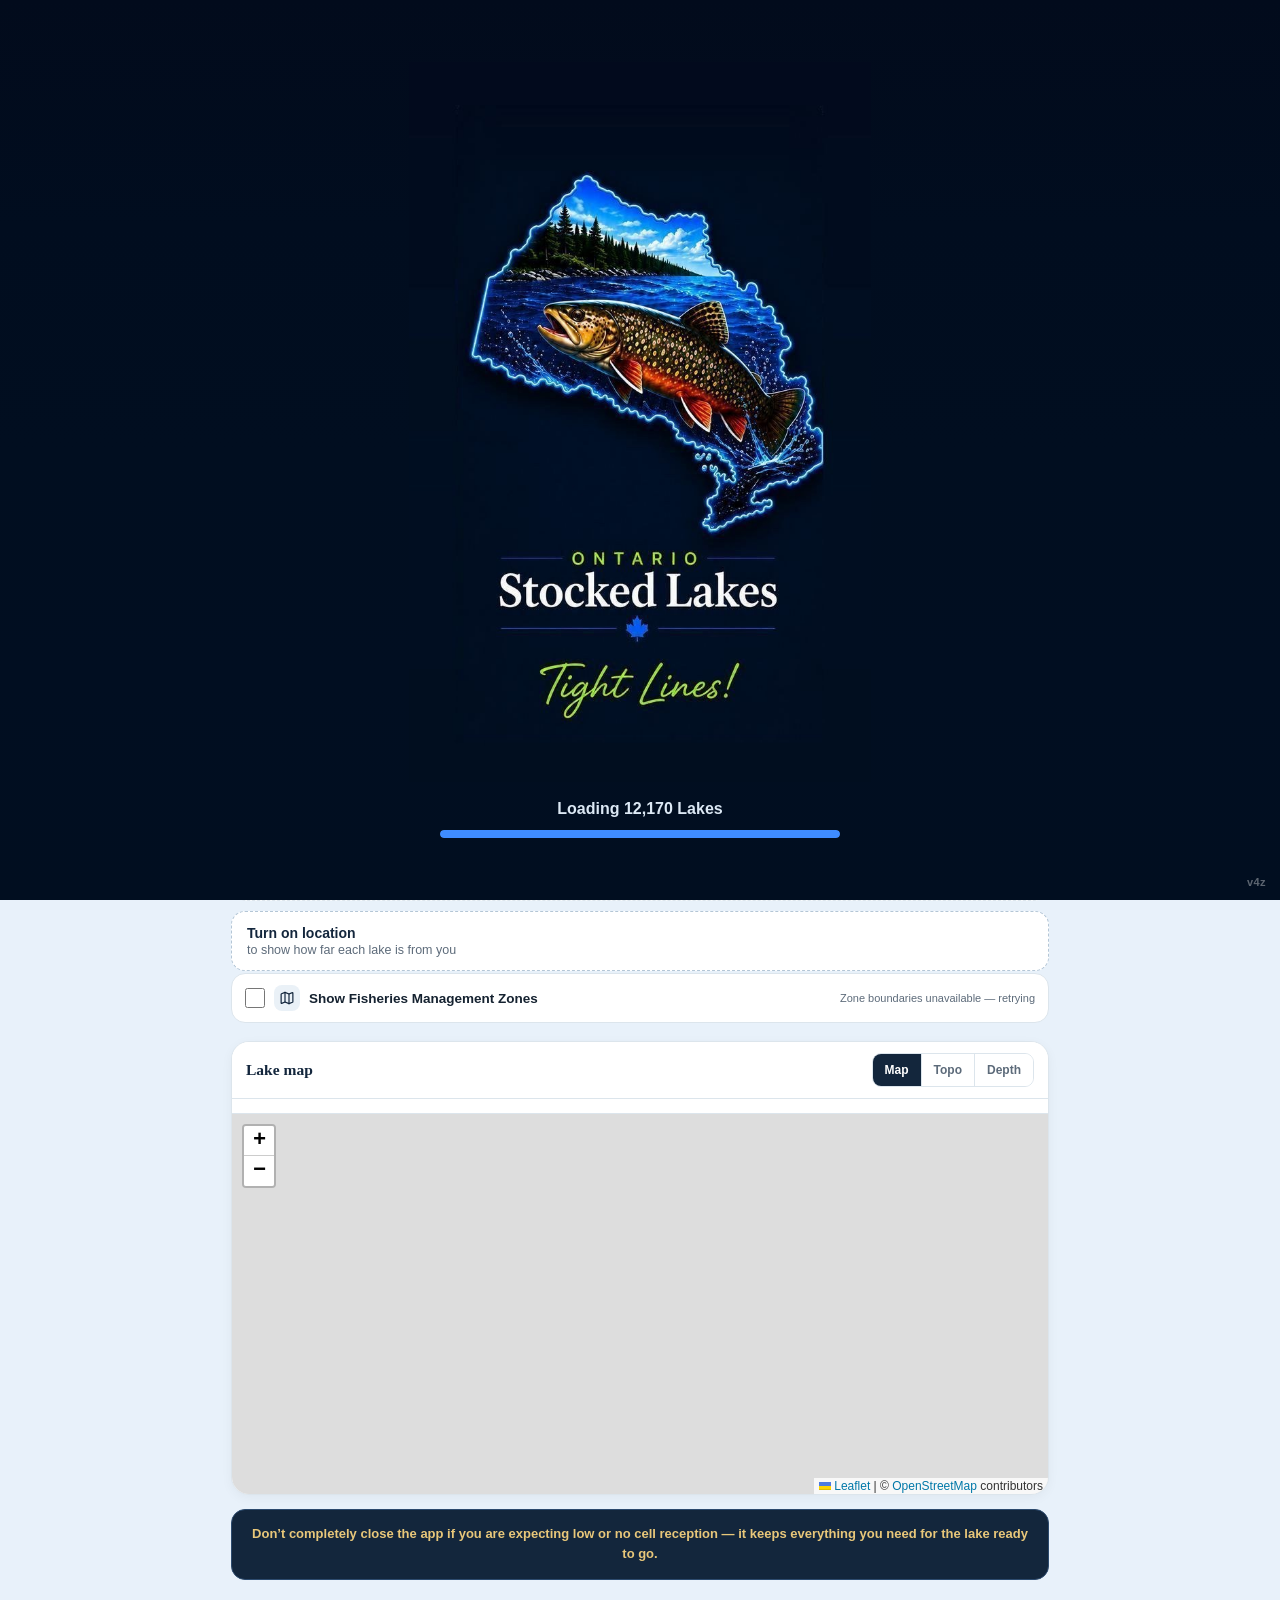
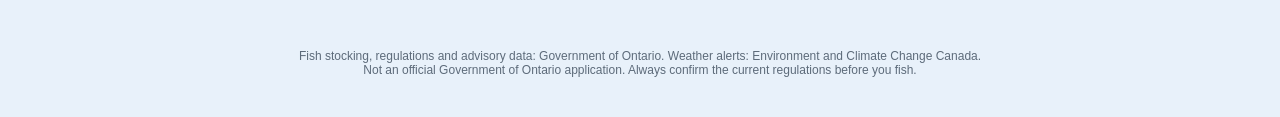
==== index.html @ c6b945b3 "Add files via upload" ====
<!doctype html>
<html lang="en">
<head>
<meta charset="utf-8">
<meta name="viewport" content="width=device-width,initial-scale=1,maximum-scale=1,viewport-fit=cover">
<meta name="theme-color" content="#13263C">
<meta name="description" content="Find Ontario stocked lakes by distance, species and stocking year, then check fishing regulations, access points, weather and consumption advice.">
<meta name="apple-mobile-web-app-capable" content="yes">
<meta name="apple-mobile-web-app-status-bar-style" content="black-translucent">
<meta name="apple-mobile-web-app-title" content="Stocked Lakes">
<link rel="icon" href="icons/icon-192.png" sizes="192x192">
<link rel="apple-touch-icon" href="icons/apple-touch-icon.png">
<title>Ontario Stocked Lakes</title>
<link rel="manifest" href="manifest.webmanifest">
<link rel="stylesheet" href="styles.css">
<link rel="stylesheet" href="vendor/leaflet/leaflet.css" onerror="window.__leafletCssFailed=1">
</head>
<body>
<!-- The splash. Painted before any script runs, sitting over everything, so
     there is nothing to mistap while the lake database loads. Dismissed from
     exactly two places in app.js: the moment the merged index is ready, and
     the load-failure screen. A belt-and-braces timer clears it regardless,
     because no artwork is worth stranding someone behind. -->
<!-- The splash artwork is embedded here as a data URI rather than loaded
     from a file. It was repeatedly failing to reach the phone as a separate
     upload, and a missing image is a broken icon on the first screen anyone
     sees. Inlined it cannot be forgotten, cannot 404, cannot be served stale
     by a cache, and needs no second request — it paints with the document. -->
<div id="splash" role="status" aria-live="polite">
  <img src="[data-uri]" alt="Ontario Stocked Lakes. Loading lakes…" data-i18n-alt="splashWarning" draggable="false">
  <p class="splashMsg" id="splashMsg">Loading Ontario lakes…</p>
  <div class="splashBar" aria-hidden="true"><i></i></div>
  <span class="splashVer" id="splashVer"></span>
</div>
<header>
  <div class="headerTop">
    <div class="hCol">
      <div class="headerBrand">
        <div class="eyebrow">ONTARIO</div>
        <h1>Stocked <span class="wmAccent">Lakes</span></h1>
      </div>
    <div class="headerActions">
      <span class="hAct"><button id="settingsBtn" class="round" type="button" aria-label="Settings" data-i18n-aria="settings">
        <svg viewBox="0 0 24 24" aria-hidden="true"><circle cx="12" cy="12" r="3.1"/><path d="M19.4 14.5a1.6 1.6 0 0 0 .33 1.77l.06.06a1.9 1.9 0 1 1-2.7 2.7l-.06-.06a1.6 1.6 0 0 0-1.77-.33 1.6 1.6 0 0 0-.97 1.47v.17a1.9 1.9 0 1 1-3.8 0v-.09a1.6 1.6 0 0 0-1.05-1.47 1.6 1.6 0 0 0-1.77.33l-.06.06a1.9 1.9 0 1 1-2.7-2.7l.06-.06a1.6 1.6 0 0 0 .33-1.77 1.6 1.6 0 0 0-1.47-.97H3.6a1.9 1.9 0 1 1 0-3.8h.09A1.6 1.6 0 0 0 5.16 8.6a1.6 1.6 0 0 0-.33-1.77l-.06-.06a1.9 1.9 0 1 1 2.7-2.7l.06.06a1.6 1.6 0 0 0 1.77.33h.08A1.6 1.6 0 0 0 10.35 3v-.17a1.9 1.9 0 0 1 3.8 0v.09a1.6 1.6 0 0 0 .97 1.47 1.6 1.6 0 0 0 1.77-.33l.06-.06a1.9 1.9 0 1 1 2.7 2.7l-.06.06a1.6 1.6 0 0 0-.33 1.77v.08a1.6 1.6 0 0 0 1.47.97h.17a1.9 1.9 0 1 1 0 3.8h-.09a1.6 1.6 0 0 0-1.47.97Z"/></svg>
      </button><i class="hCap" data-i18n="capSettings">Settings</i></span>
      <div class="langSwitch" role="group" aria-label="Language / Langue">
        <span class="hAct"><button id="langEN" class="active" type="button">EN</button><i class="hCap">English</i></span>
        <span class="hAct"><button id="langFR" type="button">FR</button><i class="hCap">Français</i></span>
      </div>
      <span class="hAct"><button id="helpBtn" class="round" type="button" aria-label="Help and about" data-i18n-aria="helpAbout">?</button><i class="hCap" data-i18n="capHelp">Help</i></span>
      </div>
    </div>
    <img class="oslMark" src="icons/header-mark.png" alt="" aria-hidden="true" width="126" height="120">
  </div>
  <div class="tabstrip">
    <div class="tabs hscroll" role="tablist" aria-label="Sections" data-i18n-aria="sections">
      <button data-view="explore" type="button" role="tab" ><i class="ti" aria-hidden="true"><svg viewBox="0 0 24 24" aria-hidden="true"><path d="M15.2 12c0 2.8-3 5.1-6.3 5.1-2.4 0-4.7-1.3-5.9-2.8a.6.6 0 0 1 0-.8c1.2-1.5 3.5-2.8 5.9-2.8 3.3 0 6.3 2.4 6.3 5.1Z" transform="translate(0 -2.4)"/><path d="m15.1 10.9 5-3.1v9.4l-5-3.1"/><circle cx="6.7" cy="10.4" r=".95" stroke="none" fill="currentColor"/></svg></i><span data-i18n="explore">Explore</span></button>
                  <button data-view="favorites" type="button" role="tab" ><i class="ti" aria-hidden="true"><svg viewBox="0 0 24 24" aria-hidden="true"><path d="m3.5 6.5 5.5-2.2 6 2.2 5.5-2.2v13.2l-5.5 2.2-6-2.2-5.5 2.2z"/><path d="M9 4.3v13.2M15 6.5v13.2"/></svg></i><span data-i18n="myLakes">My Lakes</span></button>
      <button data-view="trips" type="button" role="tab" ><i class="ti" aria-hidden="true"><svg viewBox="0 0 24 24" aria-hidden="true"><rect x="3" y="7.5" width="18" height="12" rx="2.2"/><path d="M9 7.5V6a2 2 0 0 1 2-2h2a2 2 0 0 1 2 2v1.5M12 11.5v4M10 13.5h4"/></svg></i><span data-i18n="trips">Trips</span></button>
      <button data-view="resources" type="button" role="tab" ><i class="ti" aria-hidden="true"><svg viewBox="0 0 24 24" aria-hidden="true"><path d="M4 5.2h6a2.4 2.4 0 0 1 2.4 2.4v11.6a1.8 1.8 0 0 0-1.8-1.8H4Z"/><path d="M20 5.2h-6a2.4 2.4 0 0 0-2.4 2.4v11.6a1.8 1.8 0 0 1 1.8-1.8H20Z"/></svg></i><span data-i18n="regulations">Regulations</span></button>
    </div>
    <div class="tabfade" aria-hidden="true"></div>
  </div>
</header>
<main>
<section class="hero" data-show="explore">
  <h2 data-i18n="heroTitle">Find your next fishing spot</h2>
  <p id="brandTagline">Find stocked lakes. Know the rules. Plan the trip.</p>
  <div class="searchrow">
    <input id="search" type="search" enterkeyhint="search" autocomplete="off" autocorrect="off" autocapitalize="none" spellcheck="false" placeholder="Lake, town or species" data-i18n-ph="searchPh">
    <button id="searchBtn" data-i18n="search">Search</button>
  </div>
  <div class="searchAlt">
    <button id="useMyLocation" type="button" data-i18n="myLocation">My Location</button>
  </div>
  <p class="searchHint"><i class="fi" aria-hidden="true"><svg viewBox="0 0 24 24"><path d="M15.2 12c0 2.8-3 5.1-6.3 5.1-2.4 0-4.7-1.3-5.9-2.8a.6.6 0 0 1 0-.8c1.2-1.5 3.5-2.8 5.9-2.8 3.3 0 6.3 2.4 6.3 5.1Z" transform="translate(0 -2.4)"/><path d="m15.1 10.9 5-3.1v9.4l-5-3.1"/></svg></i><span data-i18n="searchHint">Four ways to search: by fish species, by lake, by town, or from your location.</span></p>
</section>


<p class="dataAge" data-show="explore"><i class="fi" aria-hidden="true"><svg viewBox="0 0 24 24"><rect x="3.5" y="5" width="17" height="15" rx="2.5"/><path d="M3.5 9.5h17M8 3.5v3M16 3.5v3"/></svg></i><span id="dataAge"></span></p>

<section class="quick" data-show="explore">
  <button id="recentBtn" type="button"><i class="qi"><svg viewBox="0 0 24 24" aria-hidden="true"><path d="M15.2 12c0 2.8-3 5.1-6.3 5.1-2.4 0-4.7-1.3-5.9-2.8a.6.6 0 0 1 0-.8c1.2-1.5 3.5-2.8 5.9-2.8 3.3 0 6.3 2.4 6.3 5.1Z" transform="translate(0 -2.4)"/><path d="m15.1 10.9 5-3.1v9.4l-5-3.1"/><circle cx="6.7" cy="10.4" r=".95" stroke="none" fill="currentColor"/></svg></i><b data-i18n="recentlyStocked">Recently Stocked</b><span data-i18n="recentlyStockedSub">Newest records first</span></button>
  <button id="recentNearBtn" type="button"><i class="qi"><svg viewBox="0 0 24 24" aria-hidden="true"><circle cx="12" cy="12" r="8"/><circle cx="12" cy="12" r="3.4"/><path d="M12 2v3M12 19v3M2 12h3M19 12h3"/></svg></i><b data-i18n="recentNear">Recent Near Me</b><span data-i18n="recentNearSub">Newest stocked lakes close to you</span></button>
  
  
</section>




<section class="viewhead" data-show="favorites" hidden>
  <h2 data-i18n="myLakes">My lakes</h2>
  <p data-i18n="myLakesSub">Lakes you've saved. Tap ☆ on any lake to keep it here.</p>
  <div class="viewrow">
    <input id="favSearch" type="search" autocomplete="off" autocorrect="off" autocapitalize="none"
           spellcheck="false" placeholder="Filter your saved lakes" data-i18n-ph="filterSavedPh">
  </div>
</section>

<section class="viewhead" data-show="trips" hidden>
  <h2 data-i18n="tripsCatches">Trips &amp; catches</h2>
  <p data-i18n="logbookSub">Your logbook, stored on this device.</p>
</section>


<section class="filters" data-show="explore favorites">
  <span class="fpill"><i class="fi" aria-hidden="true"><svg viewBox="0 0 24 24"><path d="M15.2 12c0 2.8-3 5.1-6.3 5.1-2.4 0-4.7-1.3-5.9-2.8a.6.6 0 0 1 0-.8c1.2-1.5 3.5-2.8 5.9-2.8 3.3 0 6.3 2.4 6.3 5.1Z" transform="translate(0 -2.4)"/><path d="m15.1 10.9 5-3.1v9.4l-5-3.1"/></svg></i>
  <select id="species"><option value="" data-i18n="allSpecies">All species</option></select></span>
  <span class="fpill"><i class="fi" aria-hidden="true"><svg viewBox="0 0 24 24"><rect x="3.5" y="5" width="17" height="15" rx="2.5"/><path d="M3.5 9.5h17M8 3.5v3M16 3.5v3"/></svg></i>
  <select id="year"><option value="" data-i18n="allYears">All years</option></select></span>
  <span class="fpill"><i class="fi" aria-hidden="true"><svg viewBox="0 0 24 24"><path d="M12 21s6.5-6.1 6.5-10.3A6.5 6.5 0 0 0 5.5 10.7C5.5 14.9 12 21 12 21Z"/><circle cx="12" cy="10.5" r="2.4"/></svg></i>
  <select id="radius">
    <option value="" selected data-i18n="anyDistance">Any distance</option><option value="25" data-i18n-within="25">Within 25 km</option><option value="50" data-i18n-within="50">Within 50 km</option><option value="100" data-i18n-within="100">Within 100 km</option><option value="200" data-i18n-within="200">Within 200 km</option>
  </select></span>
  <button id="clearFilters" class="clearbtn"><span data-i18n="clear">Clear</span><i class="fi" aria-hidden="true"><svg viewBox="0 0 24 24"><path d="M6 6l12 12M18 6L6 18"/></svg></i></button>
</section>
<section class="filters wideline" data-show="explore favorites">
  <label class="inlinefield sortField"><span data-i18n="sortResults">Sort results</span>
    <select id="sort">
      <option value="closest" selected data-i18n="closest">Closest</option>
      <option value="recent" data-i18n="recent">Most recently stocked</option>
      <option value="quantity" data-i18n="quantity">Most fish stocked</option>
    </select>
  </label>
  <p class="filterHint" id="filterHint" hidden data-i18n="filtersChanged">Filters changed — tap Search to apply.</p>
</section>


<div class="sectiontitle" data-show="explore favorites trips"><h3 id="listTitle">Explore Ontario lakes</h3><span id="count" data-i18n="loading">Loading…</span></div>
<section id="results" class="results" data-show="explore favorites trips"></section>

<section class="mapcontrols" data-show="explore">
  <div class="accessbar">
    <label><input type="checkbox" id="showFMZ"> <i class="ti"><svg viewBox="0 0 24 24" aria-hidden="true"><path d="M9 3.5 3.8 5.6a1 1 0 0 0-.6.9v13a.6.6 0 0 0 .85.55L9 18l6 2.5 5.2-2.1a1 1 0 0 0 .6-.9v-13a.6.6 0 0 0-.85-.55L15 6 9 3.5Z"/><path d="M9 3.5V18M15 6v14.5"/></svg></i><b data-i18n="showFMZ">Show Fisheries Management Zones</b></label>
    <span id="fmzStatus">Ontario FMZ 1–20</span>
  </div>

  </section>

<section class="mapcard" data-show="explore favorites">
  <div class="maphead">
    <b data-i18n="lakeMap">Lake map</b>
    <div class="baseSwitch" role="group" aria-label="Basemap">
      <button type="button" data-base="map" class="on" data-i18n="baseMap">Map</button>
      <button type="button" data-base="topo" data-i18n="baseTopo">Topo</button>
      <button type="button" data-base="depth" data-i18n="baseDepth">Depth</button>
    </div>
  </div>
  <div class="mapsub"><span id="mapCount" data-i18n="tapMarker">Tap a marker for details</span></div>
  <div id="mapNotice" class="mapNotice hidden"></div>
  <div id="map"></div>
</section>

<!-- The same warning the splash carries, repeated at the foot of Explore.
     The splash shows for five seconds at launch and is easy to miss or to
     forget by the time it matters; this sits where someone is standing when
     the advice becomes relevant — planning a trip, looking at the map. -->
<p class="offlineNote" data-show="explore" data-i18n="offlineNote">Don't completely close the app if you are expecting low or no cell reception — it keeps everything you need for the lake ready to go.</p>

<section id="resourcesPanel" class="resourcesPanel" data-show="resources" hidden>
  <h3 data-i18n="officialSources">Official Ontario sources</h3>
  <div id="regsStaleBanner"></div>
  <p class="panelNote" data-i18n="regsSummaryNote">Regulations in this app are a summary. These are the authoritative sources — open them before you fish.</p>
  <a class="resourceLink" href="https://www.ontario.ca/document/ontario-fishing-regulations-summary" target="_blank" rel="noopener">
    <b data-i18n="regsSummaryTitle">Fishing Regulations Summary</b><span data-i18n="regsSummarySub">Seasons, limits and slot sizes by zone</span></a>
  <a class="resourceLink" href="https://www.ontario.ca/fishonline" target="_blank" rel="noopener">
    <b>Fish ON-Line</b><span data-i18n="fishOnlineSub2">Government lake information and maps</span></a>
  <a class="resourceLink" href="https://www.ontario.ca/page/fishing-licence" target="_blank" rel="noopener">
    <b data-i18n="licences">Fishing licences</b><span data-i18n="licencesSub">Buy or renew an Outdoors Card and licence</span></a>
  <a class="resourceLink" href="https://www.ontario.ca/page/fish-consumption-report" target="_blank" rel="noopener">
    <b data-i18n="eatingGuide">Guide to Eating Ontario Fish</b><span data-i18n="eatingGuideSub">Consumption advisories by waterbody</span></a>
  <a class="resourceLink" href="https://weather.gc.ca/" target="_blank" rel="noopener">
    <b data-i18n="ecWeather">Environment Canada weather</b><span data-i18n="ecWeatherSub">Forecasts and marine warnings</span></a>
</section>
</main>

<div id="sheet" class="sheet hidden"><div class="sheetbox">
  <button id="closeSheet" class="close">×</button><div id="detail"></div>
</div></div>
<div id="tripSheet" class="sheet hidden"><div class="sheetbox">
  <button id="closeTrip" class="close">×</button><div id="tripDetail"></div>
</div></div>

<footer>
  <span data-i18n="footerSources">Fish stocking, regulations and advisory data: Government of Ontario. Weather alerts: Environment and Climate Change Canada.</span><br>
  <span data-i18n="footerDisclaimer">Not an official Government of Ontario application. Always confirm the current regulations before you fish.</span>
</footer>

<div id="onboarding" class="onboarding hidden" role="dialog" aria-modal="true">
  <div class="onboardCard">
    <button id="closeOnboarding" class="modalClose" type="button">×</button>
    <img class="onboardIcon" src="icons/icon-192.png" alt="" width="60" height="60">
    <h2 id="onboardTitle" data-i18n="onboardTitle">Find your next Ontario fishing lake</h2>
    <p id="onboardText">Search by distance, species and stocking history, then check regulations, access, weather and eating advice before you go.</p>
    <div class="dashboard onboardStats" id="dashboard" aria-label="Dataset summary" aria-live="polite">
      <div><strong id="statLakes">—</strong><span data-i18n="statLakesLbl">Stocked lakes</span></div>
      <div><strong id="statRecords">—</strong><span data-i18n="statRecordsLbl">Stocking records</span></div>
      <div><strong id="statSpecies">—</strong><span data-i18n="statSpeciesLbl">Species</span></div>
      <div><strong id="statLatest">—</strong><span data-i18n="statLatestLbl">Latest year</span></div>
    </div>
    <div class="onboardSteps">
      <div><b>1</b><span id="onboardStep1" data-i18n="onboard1">Choose a distance and species</span></div>
      <div><b>2</b><span id="onboardStep2" data-i18n="onboard2">Compare stocked lakes</span></div>
      <div><b>3</b><span id="onboardStep3" data-i18n="onboard3">Open a lake and verify the current rules</span></div>
    </div>
    <button id="startExploring" class="primaryModalAction" type="button" data-i18n="startExploring">Start Exploring</button>
  </div>
</div>
<div id="settingsSheet" class="sheet hidden"><div class="sheetbox">
  <button id="closeSettings" class="close">×</button>
  <div id="settingsContent"></div>
</div></div>
<div id="helpSheet" class="sheet hidden"><div class="sheetbox helpSheetBox">
  <button id="closeHelp" class="close">×</button>
  <div id="helpContent"></div>
</div></div>

<!-- Leaflet: bundled copy first. If vendor/ hasn't been populated
     (scripts/fetch-vendor.sh), fall back to the CDN so the app still runs.
     For an App Store build the vendored copy MUST be present - a remote
     script breaks offline use and App Review guideline 2.5.2. -->
<script src="vendor/leaflet/leaflet.js"></script>
<script>
if(!window.L){
  document.write('<link rel="stylesheet" href="https://unpkg.com/leaflet@1.9.4/dist/leaflet.css">');
  document.write('<scr'+'ipt src="https://unpkg.com/leaflet@1.9.4/dist/leaflet.js"><\/scr'+'ipt>');
}
</script>
<script>
if(window.__leafletCssFailed && window.L){
  var lc=document.createElement("link");lc.rel="stylesheet";
  lc.href="https://unpkg.com/leaflet@1.9.4/dist/leaflet.css";document.head.appendChild(lc);
}
</script>
<script src="app.js"></script>
</body></html>
---- styles.css ----
/* Colour pass (v3y). --green stays the deep navy it always was — headers,
   text-on-light, the identity colour — because renaming it would touch every
   rule below. --accent is new: the vivid "sport" green for anything that
   invites a tap (Search, My Location, active tab, active language, the
   trip-start button). --gold narrows to a deliberate second accent used only
   where it always meant "official/dated" — the stocking-date line and the
   focus ring — rather than being the app's one CTA colour.
   Navy-on-accent repeats the navy-on-gold pattern already used everywhere
   else, so buttons keep one visual grammar regardless of which accent. */
:root{--green:#13263C;--green2:#1D3A57;--water:#2E6E9E;--cream:#F3EFE4;--ink:#152230;--muted:#5D6B7A;--card:#fff;--line:#DCE5EC;--gold:#C4941F;
 /* v4d: lime, sampled from Richard's reference (#8AD720 on the wordmark,
    #7BC71F on the active tab). Navy text on this lime measures 8.6:1, so the
    buttons keep the navy-on-accent grammar. --accent-dark exists because lime
    on WHITE is only 1.8:1 — unusable — so anything sitting on a white card
    (filter icons, the sort label) uses the darker one at 4.2:1. */
 --accent:#8AD720;--accent-dark:#4F8A0F;--accent-deep:#20421A;
 --accent-soft:#B6EA6A;
 --display:'Iowan Old Style','Palatino Linotype',Palatino,Georgia,serif}
*{box-sizing:border-box} body{margin:0;font-family:-apple-system,BlinkMacSystemFont,"Segoe UI",sans-serif;background:#E8F1FA;color:var(--ink)}
header{background:var(--green);color:white;padding:calc(14px + env(safe-area-inset-top)) 18px 15px;display:flex;align-items:center;justify-content:space-between;position:sticky;top:0;z-index:1000}
header h1{margin:0;font-size:24px}.eyebrow{font-size:11px;letter-spacing:2px;color:#A8C2DA;font-weight:700}.round{border:1px solid #4A6B94;background:#ffffff12;color:white;width:42px;height:42px;border-radius:50%;font-size:24px}
main{max-width:850px;margin:auto;padding:16px}/* The hero is a raised card now, with the app's own trout artwork sunk into
   the corner at low opacity. Reusing icons/header-mark.png rather than adding
   a photo keeps this to zero new bytes and keeps the app offline-first: a
   bundled mark cannot fail to load at a lake. */
/* The card plate sits on the right, where the mockup shows trees behind the
   controls. Scrim measured the same way: ~75% on the left where the heading
   and hint sit (13:1), easing to 30% past the controls so the photo is
   actually visible. The green gradient stays as the base layer, so this is
   photo-on-top-of-colour rather than photo-instead-of-colour — if the image
   fails to decode the card is still the v3y card, not a white box. */
/* Base geometry only. The background lives in the later .hero rule further
   down this file — putting it here as well is what broke v3z. */
.hero{position:relative;overflow:hidden;
 color:white;padding:24px 22px 22px;border-radius:24px;box-shadow:0 14px 34px #0B182B33;margin-bottom:4px}
/* v3z: the trout watermark is gone from the hero. It existed because there
   was no photo to put here; now there is one, and two overlapping textures
   behind the same text was one too many. The trout still leads the header. */
.hero>*{position:relative;z-index:1}
.hero h2{font-size:1.6rem;line-height:1.15;margin-bottom:6px}
.hero h2{font-size:25px;margin:0 0 7px}.hero p{margin:0 0 17px;color:#C6D8E8}.searchrow{display:flex;gap:10px;margin-top:14px}
.searchrow input{border-radius:14px;padding:15px 16px;font-size:15px;border:0}
.searchrow button{border-radius:14px;padding:0 22px;font-weight:800;font-size:15px}
.searchAlt{margin-top:10px}
.searchAlt button{border-radius:14px;padding:13px 20px;font-weight:800}.searchrow input{flex:1;border:0;padding:14px;border-radius:12px;font-size:16px;min-width:0}.searchrow button,#searchBtn{border:0;background:var(--accent);color:var(--green);padding:0 17px;border-radius:12px;font-weight:800}
.quick{display:grid;grid-template-columns:1fr 1fr;gap:10px;margin:14px 0}.quick{display:grid;grid-template-columns:1fr 1fr;gap:12px;margin:14px 0}
.quick button{background:#EFF8F1;border:1px solid #CFE6D6;border-radius:20px;text-align:left;
 padding:17px 16px;box-shadow:0 4px 14px #13263C10}
.quick button:nth-of-type(2){background:#EAF3FC;border-color:#CBDFF2}
/* The icon sits in a filled rounded tile, as in the mockup, rather than
   floating loose against the card. */
.quick button .qi{display:flex;align-items:center;justify-content:center;width:42px;height:42px;
 border-radius:13px;background:var(--accent);color:var(--green);margin-bottom:11px}
/* Recent Near Me keeps its own tile colour — location is a different kind of
   action from stocking recency, and one green tile plus one blue tile reads
   faster than two identical squares with different icons inside them. */
/* v4e: the lime tile next to a dark navy one made Recent Near Me look
   disabled. Both are now bright and equally weighted; only the hue differs,
   which is what distinguishes them without ranking them. */
.quick button:nth-of-type(2) .qi{background:#2E9BD6;color:#06233A}
.quick button .qi svg{width:22px;height:22px}
/* One point down from the first cut (16px->15px), and in px like every other
   size in this file — 1rem was the odd one out. Freed from the dead narrow-
   column layout above, 15px now has the card's full width to sit in. */
.quick button b{display:block;font-size:15px;line-height:1.2;margin-bottom:3px}.quick b,.quick span{display:block}.quick span{font-size:12px;color:var(--muted);margin-top:4px}
.filters{display:flex;gap:10px;margin-bottom:12px}/* Pills: the icon is a sibling of the <select>, absolutely placed, because a
   <select> cannot contain markup. Left padding on the select makes room. */
.fpill{position:relative;flex:1;display:flex}
.fpill .fi{position:absolute;left:12px;top:50%;transform:translateY(-50%);pointer-events:none;color:var(--accent-dark);opacity:.9}
.fpill .fi svg{width:17px;height:17px;fill:none;stroke:currentColor;stroke-width:1.7;stroke-linecap:round;stroke-linejoin:round}
.filters select{flex:1;width:100%;background:white;border:1px solid var(--line);
 border-radius:16px;padding:14px 12px 14px 37px;font-size:14px;font-weight:600;
 box-shadow:0 2px 8px #13263C0D}
.mapcard{background:white;padding:5px;border-radius:18px;box-shadow:0 3px 12px #0000000b}.mapcard #map{height:310px;border-radius:14px}
.sectiontitle{display:flex;justify-content:space-between;align-items:center;margin:20px 2px 8px}.sectiontitle h3{margin:0}.sectiontitle span{font-size:13px;color:var(--muted)}
.results{display:grid;gap:10px}.record{background:white;border:1px solid var(--line);border-radius:16px;padding:15px;cursor:pointer}.topline{display:flex;justify-content:space-between;gap:10px}.record h4{font-size:18px;margin:0 0 3px}.pill{white-space:nowrap;background:#E7EFF7;color:var(--green);font-weight:800;font-size:12px;border-radius:20px;padding:6px 9px;height:max-content}.species{font-weight:700;color:var(--green2)}.meta{display:flex;flex-wrap:wrap;gap:7px 14px;margin-top:10px;font-size:13px;color:var(--muted)}
footer{text-align:center;padding:25px 15px 40px;color:var(--muted);font-size:12px}
.sheet{position:fixed;inset:0;background:#0008;z-index:3000;display:flex;align-items:flex-end}.sheet.hidden{display:none}.sheetbox{background:white;width:100%;max-width:850px;margin:auto;border-radius:24px 24px 0 0;padding:24px;max-height:78vh;overflow:auto;position:relative}.close{position:absolute;right:16px;top:12px;border:0;background:#ECF1F6;width:36px;height:36px;border-radius:50%;font-size:24px}.detailgrid{display:grid;grid-template-columns:1fr 1fr;gap:10px;margin:18px 0}.detailgrid div{background:#F2F6FA;padding:12px;border-radius:12px}.detailgrid small{display:block;color:var(--muted);margin-bottom:3px}.directions{display:block;text-align:center;text-decoration:none;background:var(--green);color:white;padding:14px;border-radius:12px;font-weight:800}
/* v4m: a sheet is modal — the list behind it must not move (Trevor could
   scroll the lake list under an open lake page). Two layers:
   overscroll-behavior stops the sheet's own scroll from chaining to the page
   when it hits either end, and body.sheetOpen freezes the page outright
   (position:fixed is the only lock iOS Safari actually honours; app.js sets
   top to the saved scroll offset and restores it on close). */
.sheetbox{overscroll-behavior:contain}
.sheet{overscroll-behavior:contain}
body.sheetOpen{position:fixed;left:0;right:0;width:100%;overflow:hidden}
.error{padding:20px;background:#fff3f0;border-radius:14px;color:#7b3027}
@media(max-width:480px){.quick{grid-template-columns:1fr 1fr}.mapcard #map{height:280px}.hero{padding:18px}.detailgrid{grid-template-columns:1fr 1fr}}

.history{border:1px solid var(--line);border-radius:14px;overflow:hidden;margin:10px 0 18px}
.historyrow{display:flex;justify-content:space-between;gap:15px;padding:12px 13px;border-bottom:1px solid var(--line);background:#fff}
.historyrow:last-child{border-bottom:0}.historyrow span{display:block;font-size:12px;color:var(--muted);margin-top:3px}.historyright{text-align:right}

body{padding-bottom:76px}.filters{display:grid;grid-template-columns:1fr 1fr;gap:8px}/* v4h: Clear is an ACTION, not a fourth filter.
   It used to be an identical white card sitting in a 2x2 grid with three
   dropdowns — same fill, same border, same shadow — so the only thing saying
   "this wipes your filters" was the word itself. It is now transparent and
   outlined: same footprint, so the grid stays tidy and its position stays
   predictable, but it plainly is not one of the selects.
   Two states: disarmed when nothing is set (it genuinely has nothing to do,
   and a control that does nothing when tapped teaches people to ignore it),
   armed the moment any filter is on. */
/* v4i: two solid states, no dashed outline.
   The dashed version read as an empty slot or a drop target rather than a
   button at rest — in interface convention a dashed box means "nothing here
   yet", which is the opposite of what this is.
   Disarmed: a quiet grey chip. Still plainly not one of the white dropdowns,
   still plainly inactive, but it looks like a resting button rather than a
   gap in the grid.
   Armed: the palette's water blue with white text at 5.5:1. Blue on purpose —
   lime already means "go" on Search and My Location, and this undoes rather
   than starts. Different job, different colour. */
.clearbtn{display:flex;align-items:center;justify-content:center;gap:7px;
 background:#EDF1F5;border:1px solid #DCE5EC;border-radius:16px;
 font-weight:700;color:#647383;padding:14px 16px;box-shadow:none;
 transition:color .15s ease,border-color .15s ease,background .15s ease}
.clearbtn[disabled]{cursor:default}
.clearbtn.armed{background:var(--water);border-color:var(--water);color:#fff;
 font-weight:800;box-shadow:0 2px 8px #2E6E9E33}
.clearbtn.armed:active{background:#28618C;border-color:#28618C}
.clearbtn .fi svg{width:15px;height:15px;fill:none;stroke:currentColor;stroke-width:2.1;stroke-linecap:round}
.cardactions{display:flex;align-items:center;gap:7px}.star,.bigstar{border:0;background:transparent;color:#8494A5;font-size:29px;line-height:1;cursor:pointer}.star.saved,.bigstar.saved{color:#C4941F}.bigstar{font-size:38px}
.detailhead{display:flex;justify-content:space-between;gap:15px;align-items:flex-start}.detailhead h2{margin-bottom:5px}.empty{text-align:center;color:var(--muted);padding:28px}
.bottomnav{position:fixed;bottom:0;left:0;right:0;height:calc(64px + env(safe-area-inset-bottom));padding-bottom:env(safe-area-inset-bottom);background:#fff;border-top:1px solid var(--line);display:flex;z-index:2000;box-shadow:0 -4px 18px #0000000d}
.bottomnav button{flex:1;border:0;background:white;color:var(--muted);font-size:11px;font-weight:700}.bottomnav button span{display:block;font-size:21px;margin-bottom:3px}.bottomnav button.active{color:var(--green)}
@media(min-width:700px){.filters{grid-template-columns:1fr 1fr 1fr auto}.bottomnav{left:50%;transform:translateX(-50%);max-width:850px;border-left:1px solid var(--line);border-right:1px solid var(--line)}}

.quick{grid-template-columns:1fr 1fr}
.infoCard{margin:16px 0;background:#F2F6FA;border:1px solid var(--line);border-radius:15px;padding:15px}
.infoCard h3{margin:0 0 7px}.infoCard p{font-size:13px;line-height:1.45;color:var(--muted);margin:0 0 12px}
.actionstack{display:grid;gap:8px}.secondaryAction{display:block;text-align:center;text-decoration:none;background:#fff;color:var(--green);border:1px solid #B4C6D6;padding:12px;border-radius:11px;font-weight:800;font-size:14px}

.accessbar{background:#fff;border:1px solid var(--line);border-radius:14px;padding:11px 13px;margin:0 0 12px;display:flex;justify-content:space-between;align-items:center;gap:12px;font-size:13px}
.accessbar label{cursor:pointer}.accessbar span{color:var(--muted);font-size:11px;text-align:right}
.accessrow{display:flex;justify-content:space-between;gap:10px;padding:10px 0;border-bottom:1px solid var(--line);align-items:center}
.accessrow:last-child{border-bottom:0}.accessrow span{display:block;color:var(--muted);font-size:11px;margin-top:3px}.accessrow a{text-decoration:none;background:var(--green);color:#fff;padding:8px 9px;border-radius:9px;font-size:11px;font-weight:800}
@media(max-width:520px){.accessbar{align-items:flex-start;flex-direction:column}.accessbar span{text-align:left}}

.mapcontrols{display:grid;gap:8px;margin-bottom:12px}.mapcontrols .accessbar{margin:0}
.zoneAction{display:block;text-align:center;text-decoration:none;background:#e7f1ee;color:var(--green);border:1px solid #aac7bf;padding:13px;border-radius:12px;font-weight:900;margin:12px 0 16px}

.dashboard{display:grid;grid-template-columns:repeat(4,1fr);gap:8px;margin:14px 0}
.dashboard div{background:#fff;border:1px solid var(--line);border-radius:14px;padding:13px 8px;text-align:center}
.dashboard strong{display:block;color:var(--green);font-size:21px;letter-spacing:-.4px}
.dashboard span{display:block;color:var(--muted);font-size:10px;margin-top:4px;line-height:1.15}
@media(max-width:520px){.dashboard{grid-template-columns:1fr 1fr}.dashboard strong{font-size:23px}}

.dashboard{grid-template-columns:repeat(5,1fr)}
.historynote{background:#F2F6FA;border:1px solid var(--line);border-radius:12px;padding:12px;color:var(--muted);font-size:12px;margin:8px 0 16px}
.history.historical{max-height:420px;overflow:auto}
@media(max-width:650px){.dashboard{grid-template-columns:1fr 1fr}.dashboard div:last-child{grid-column:1/-1}}

.specieschips{display:flex;flex-wrap:wrap;gap:7px;margin:8px 0}
.specieschips span{background:#e6f1ed;color:var(--green);border:1px solid #c2d8d1;border-radius:999px;padding:6px 9px;font-size:12px;font-weight:800}
/* Netting-survey chips carry the count that makes them distinguishable from
   the presence list: a species name alone reads as the same list twice. */
.netchips span{display:inline-flex;align-items:baseline;gap:6px}
.netchips em{font-style:normal;font-weight:600;font-size:11px;opacity:.72;white-space:nowrap}
.microcopy{font-size:11px!important;margin-top:9px!important}
.inlineBtn{border:0;background:var(--green);color:white;padding:10px 12px;border-radius:10px;font-weight:800;cursor:pointer}

.bottomnav button{min-width:0}.tripStart{width:100%;border:0;background:var(--accent);color:var(--green);padding:14px;border-radius:12px;font-weight:900;font-size:15px;margin:0 0 16px}
.tripmeta{color:var(--muted);font-size:12px;margin:-8px 0 14px}.lakeSnapshot{display:grid;gap:5px;background:#eef5f2;border:1px solid var(--line);border-radius:14px;padding:13px;margin:12px 0}.lakeSnapshot span{font-size:12px;color:var(--muted)}
.catchform{display:grid;gap:8px;background:#F2F6FA;border:1px solid var(--line);border-radius:14px;padding:12px}.catchform input,.catchform select,.catchform textarea,.tripnotes{width:100%;border:1px solid var(--line);border-radius:10px;padding:11px;font:inherit;background:#fff}.formrow{display:grid;grid-template-columns:1fr 1fr;gap:8px}.catchform textarea,.tripnotes{min-height:70px;resize:vertical}.catchform button{border:0;background:var(--green);color:white;padding:12px;border-radius:10px;font-weight:900}.checkline{font-size:12px;color:var(--muted)}
.catchrow{display:flex;justify-content:space-between;padding:10px 2px;border-bottom:1px solid var(--line)}.catchrow span{display:block;font-size:11px;color:var(--muted);margin-top:2px}.catchrow button{border:0;background:#eee;border-radius:50%;width:28px;height:28px}.tripnotes{margin:12px 0 8px}.endTrip{width:100%;border:1px solid #a94442;background:white;color:#8a2927;padding:12px;border-radius:10px;font-weight:900;margin-top:8px}
@media(max-width:420px){.bottomnav button{font-size:10px}.bottomnav button span{font-size:19px}}

.advisorybox{display:grid;gap:9px;background:#fff;border:1px solid var(--line);border-radius:12px;padding:12px;margin:10px 0}
.advisorybox>span{font-size:11px;color:var(--muted)}.advisorybox label{font-size:11px;font-weight:800;color:var(--muted)}
.advisorybox select,.advisorybox input{display:block;width:100%;margin-top:4px;border:1px solid var(--line);border-radius:9px;padding:10px;background:#fff;font:inherit}

/* v4n — Trevor: picking a fish in the eating guide and tapping the size box
   zoomed the whole app in, permanently. iOS auto-zooms any focused control
   whose text is under 16px, and a standalone web app never zooms back out.
   Two layers: maximum-scale=1 in the viewport meta stops the auto-zoom
   itself (pinch still works in Safari; Apple ignores the cap for user
   gestures), and a 16px floor on every control that takes typing removes
   the trigger on any iOS version that ignores the meta. Selects that only
   open pickers keep their designed sizes. */
.advisorybox input,.advisorybox select,
.catchform input,.catchform select,.catchform textarea,.tripnotes,
.findgrid input,.findgrid select,.addItemRow input,.fieldLabel input{font-size:16px}
.advisorybox button{border:0;background:var(--green);color:#fff;padding:11px;border-radius:10px;font-weight:900}
.mealgrid{display:grid;grid-template-columns:1fr 1fr;gap:8px;margin-top:5px}.mealgrid div{background:#eef5f2;border-radius:11px;padding:11px;text-align:center}.mealgrid small,.mealgrid span{display:block;color:var(--muted);font-size:10px}.mealgrid b{display:block;font-size:25px;color:var(--green);margin:3px 0}

.findpanel{display:none;background:#fff;border:2px solid var(--green);border-radius:18px;padding:16px;margin:14px 0;box-shadow:0 8px 25px #13263C16}.findpanel.open{display:block}
.findhead{display:flex;justify-content:space-between;align-items:flex-start;margin-bottom:12px}.findhead h3{margin:0;color:var(--green);font-size:20px}.findhead p{margin:3px 0 0;color:var(--muted);font-size:12px}.findhead button{border:0;background:#ECF1F6;border-radius:50%;width:32px;height:32px;font-size:20px}
.findgrid{display:grid;grid-template-columns:1fr 1fr;gap:9px}.findgrid label{font-size:11px;font-weight:800;color:var(--muted)}.findgrid select,.findgrid input{display:block;width:100%;margin-top:4px;border:1px solid var(--line);border-radius:10px;padding:11px;background:#fff;font:inherit}
.runfind{width:100%;border:0;background:var(--green);color:#fff;padding:13px;border-radius:11px;font-weight:900;margin-top:11px;font-size:15px}
.distancebadge{background:var(--green);color:#fff;border-radius:999px;padding:7px 10px;font-weight:900;font-size:12px;white-space:nowrap}
.findstats{display:grid;grid-template-columns:repeat(3,1fr);gap:7px;margin-top:11px}.findstats div{background:#F2F6FA;border-radius:10px;padding:9px;text-align:center}.findstats small{display:block;color:var(--muted);font-size:9px}.findstats b{display:block;color:var(--green);font-size:16px;margin-top:2px}
@media(max-width:520px){.findgrid{grid-template-columns:1fr}.findstats b{font-size:15px}}

.regCard{background:#f7faf8;border:1px solid #b8cdc6;border-radius:15px;padding:14px;margin:10px 0 17px}
.regCard.warning{border-color:#d9c79d}.regTitle{display:flex;justify-content:space-between;gap:8px;align-items:center}.regTitle span{font-size:11px;color:var(--muted)}
.regGrid{display:grid;grid-template-columns:1fr 1fr;gap:7px;margin:11px 0}.regGrid div{background:#fff;border:1px solid var(--line);border-radius:10px;padding:9px}.regGrid small{display:block;color:var(--muted);font-size:9px}.regGrid b{display:block;font-size:12px;margin-top:3px;color:var(--green)}
.regWarning{font-size:11px;color:var(--muted);line-height:1.4}.regCard>a{display:block;text-align:center;text-decoration:none;background:var(--green);color:#fff;padding:11px;border-radius:10px;font-weight:900;font-size:12px}
.limitStrip{display:flex;justify-content:space-between;gap:10px;background:#edf5f2;border-radius:9px;padding:8px 10px;margin-top:8px;font-size:11px}.limitStrip span{color:var(--muted)}.limitStrip b{color:var(--green);text-align:right}

.regCard.verified{border:2px solid #7eaa9c;background:#f2f8f5}.regCard.exception{border:2px solid #d6a84e;background:#fffaf0}
.regGrid.exact b{font-size:13px}.verifiedStrip{display:grid;grid-template-columns:auto 1fr;align-items:center}.verifiedStrip small{grid-column:1/-1;color:var(--muted);margin-top:4px}.exceptionStrip{background:#fff4d8}

.sourceStamp{font-size:10px;color:var(--muted);text-align:center;margin:8px 0}
.exceptionChecklist{display:flex;flex-wrap:wrap;gap:6px;margin:10px 0}.exceptionChecklist span{font-size:10px;background:#fff;border:1px solid var(--line);border-radius:999px;padding:5px 7px}
.regActions{display:grid;grid-template-columns:1fr 1fr;gap:7px}.regActions a{text-align:center;text-decoration:none;background:var(--green);color:#fff;padding:10px 7px;border-radius:9px;font-size:11px;font-weight:900}.regActions a:last-child{background:#fff;color:var(--green);border:1px solid var(--green)}
@media(max-width:460px){.regActions{grid-template-columns:1fr}}

.exactException{display:grid;gap:4px;background:#fff;border:1px solid var(--line);border-radius:10px;padding:10px;margin:9px 0}.exactException span,.ruleNote{font-size:11px;color:var(--muted);line-height:1.35}.exactException b{color:var(--green)}

/* V1Q Lake Finder 2.0 */
.finder2{padding:14px!important;border-radius:16px!important}.finderTop{display:flex;justify-content:space-between;gap:12px}.finderTop h4{font-size:18px;margin:4px 0}.matchBadge{display:inline-block;background:#eef5f2;color:var(--green);border-radius:999px;padding:4px 7px;font-size:9px;font-weight:900}
.heroStock{display:grid;grid-template-columns:1fr 1fr;gap:8px;margin:12px 0}.heroStock div{background:#EEF4F9;border-radius:11px;padding:10px}.heroStock small{display:block;color:var(--muted);font-size:9px}.heroStock b{display:block;color:var(--green);font-size:20px;margin-top:2px}
.rulePreview{display:grid;gap:3px;border:1px solid var(--line);border-radius:11px;padding:10px;margin:8px 0}.rulePreview b{font-size:12px}.rulePreview span{font-size:11px;color:var(--muted)}.rulePreview.verified{background:#f1f8f5;border-color:#a9cbbf}.rulePreview.exception{background:#fff8e8;border-color:#ddc27d}
.featureRow{display:flex;flex-wrap:wrap;gap:6px;margin:9px 0}.featureRow span{font-size:10px;background:#f1f3f2;border-radius:999px;padding:5px 7px}.viewLakeBtn{width:100%;border:0;background:var(--green);color:#fff;padding:11px;border-radius:10px;font-weight:900;margin-top:5px}
.lakeTabs{display:flex;gap:6px;overflow-x:auto;position:sticky;top:0;background:#fff;padding:9px 0;z-index:8;border-bottom:1px solid var(--line);margin-bottom:10px;scrollbar-width:none}.lakeTabs::-webkit-scrollbar{display:none}.lakeTabs button{white-space:nowrap;border:1px solid var(--line);background:#f6f8f7;color:var(--green);border-radius:999px;padding:7px 10px;font-size:10px;font-weight:800}.lakeTabs button.active{background:var(--green);color:#fff;border-color:var(--green)}.tabAnchor{scroll-margin-top:58px}

/* V1R Weather & Fishing Conditions */
.weatherCard{background:linear-gradient(180deg,#f5faf8,#fff)}
.weatherActions{display:grid;grid-template-columns:1fr 1fr;gap:8px;margin-top:10px}.weatherActions a,.weatherActions button{border:0;text-align:center;text-decoration:none;background:var(--green);color:#fff;padding:10px;border-radius:10px;font-size:11px;font-weight:900}.weatherActions button{cursor:pointer}.weatherActions a:last-child{color:#fff}
.weatherLoading{display:block;background:#f2f4f3;border-radius:10px;padding:10px;font-size:11px;color:var(--muted)}
.weatherOK{background:#eef7f2;border:1px solid #b8d6c7;color:var(--green);border-radius:10px;padding:10px;font-size:11px;font-weight:800}
.weatherAlert{display:grid;gap:3px;background:#fff4df;border:1px solid #dfbd72;border-radius:10px;padding:10px;margin:6px 0}.weatherAlert b{font-size:12px}.weatherAlert span{font-size:10px;color:var(--muted)}
@media(max-width:460px){.weatherActions{grid-template-columns:1fr}}

/* V1S bilingual interface */
.languageBar{display:flex;justify-content:flex-end;gap:5px;padding:7px 12px;background:#F2F6FA;border-bottom:1px solid var(--line)}
.languageBar button{border:1px solid var(--line);background:#fff;color:var(--green);padding:6px 11px;border-radius:999px;font-size:11px;font-weight:900}
.languageBar button.active{background:var(--green);color:#fff;border-color:var(--green)}

/* Branding, onboarding, help & about */
.headerBrand{min-width:0}
.headerBrand h1{margin:0}
.headerBrand span{display:block;font-size:11.5px;color:#A8C2DA;margin-top:3px;max-width:60vw;overflow:hidden;text-overflow:ellipsis;white-space:nowrap}
.headerActions{display:flex;gap:8px;flex:0 0 auto}
.brandMark{width:42px;height:42px;border-radius:13px;background:var(--green);display:grid;place-items:center;font-size:22px;box-shadow:0 4px 12px #13263C20}.brandMark.large{width:52px;height:52px;font-size:27px;flex:0 0 auto}
.brandCopy{min-width:0;flex:1}.brandCopy strong{display:block;color:var(--green);font-size:17px;line-height:1.1}.brandCopy span{display:block;color:var(--muted);font-size:10px;margin-top:3px;white-space:nowrap;overflow:hidden;text-overflow:ellipsis}
.headerAction{width:38px;height:38px;border-radius:50%;border:1px solid var(--line);background:#F2F6FA;color:var(--green);font-size:20px;font-weight:900}
.onboarding{position:fixed;inset:0;background:#0E1B2CA8;z-index:5000;display:grid;place-items:center;padding:18px}.onboarding.hidden{display:none}.onboardCard{position:relative;background:#fff;border-radius:22px;padding:24px;max-width:440px;width:100%;box-shadow:0 24px 70px #0005}.modalClose{position:absolute;right:12px;top:12px;border:0;background:#ECF1F6;width:34px;height:34px;border-radius:50%;font-size:21px}.onboardIcon{font-size:38px}.onboardCard h2{color:var(--green);font-size:23px;margin:8px 0}.onboardCard>p{color:var(--muted);font-size:13px;line-height:1.45}.onboardSteps{display:grid;gap:9px;margin:17px 0}.onboardSteps div{display:flex;align-items:center;gap:10px;background:#F2F6FA;border-radius:12px;padding:10px}.onboardSteps b{display:grid;place-items:center;width:26px;height:26px;border-radius:50%;background:var(--green);color:#fff;font-size:12px}.onboardSteps span{font-size:12px;font-weight:700}.primaryModalAction{width:100%;border:0;background:var(--green);color:#fff;padding:13px;border-radius:11px;font-weight:900;font-size:14px}
.helpSheetBox{max-width:620px}.helpHero{display:flex;gap:12px;align-items:center;margin-bottom:14px}.helpHero h2{margin:0;color:var(--green)}.helpHero p{margin:4px 0 0;color:var(--muted);font-size:11px}.helpGrid{display:grid;grid-template-columns:1fr 1fr;gap:8px}.helpGrid section{background:#F2F6FA;border:1px solid var(--line);border-radius:12px;padding:11px}.helpGrid h3{font-size:12px;margin:0 0 5px;color:var(--green)}.helpGrid p{font-size:11px;line-height:1.4;color:var(--muted);margin:0}.aboutBlock{display:grid;gap:7px;border-top:1px solid var(--line);margin-top:14px;padding-top:14px}.aboutBlock h3{font-size:13px;margin:0;color:var(--green)}.aboutBlock a{font-size:11px;color:var(--green);font-weight:800}.versionStamp{text-align:center;color:var(--muted);font-size:10px;margin-top:18px}
@media(max-width:520px){.helpGrid{grid-template-columns:1fr}.brandCopy span{max-width:230px}}


/* v1.0.0 — non-blocking status messages, data backup controls, a11y floor */
#toast{position:fixed;left:50%;bottom:calc(78px + env(safe-area-inset-bottom));transform:translate(-50%,14px);
 background:var(--ink);color:#fff;padding:12px 16px;border-radius:12px;font-size:13px;font-weight:600;line-height:1.35;
 max-width:min(420px,90vw);text-align:center;box-shadow:0 12px 32px #0004;opacity:0;pointer-events:none;z-index:6000;
 transition:opacity .18s ease,transform .18s ease}
#toast.show{opacity:1;transform:translate(-50%,0)}
.helpNote{font-size:11px;color:var(--muted);line-height:1.45;margin:0 0 4px}
.dataActions{display:flex;gap:8px;flex-wrap:wrap}
.dataActions button,.importBtn{border:1px solid var(--line);background:#F2F6FA;color:var(--green);
 padding:9px 14px;border-radius:10px;font-size:12px;font-weight:800;cursor:pointer}
:focus-visible{outline:3px solid var(--gold);outline-offset:2px}
@media(prefers-reduced-motion:reduce){*{animation-duration:.01ms !important;transition-duration:.01ms !important}}


/* ===========================================================================
   Interface corrections
   =========================================================================== */

/* iOS paints <button> text system-blue unless told otherwise, which was
   turning every card heading into what looked like a broken link. */
button{font:inherit;color:inherit;-webkit-tap-highlight-color:transparent}
.quick button{color:var(--ink);transition:transform .12s ease,box-shadow .12s ease,border-color .12s ease}
.quick button:active{transform:scale(.985)}
.quick b{color:var(--green);font-size:15px;letter-spacing:-.15px}
.quick button:hover{border-color:#B9CBDD;box-shadow:0 4px 14px #13263C12}
#searchBtn{color:var(--ink)}
/* Scoped to the armed state so the disarmed one stays quiet — the later flat
   colour rule was overriding the dimming. */
/* Scoped to .armed, and white rather than the app green: the armed chip is a
   filled blue surface now, so green text on it would fail contrast. */
.clearbtn.armed{color:#fff}
.bottomnav button{color:var(--muted)}

/* Header: let the tagline breathe instead of truncating mid-word. */
.headerBrand h1{font-size:26px;letter-spacing:-.6px;line-height:1.05}
.headerBrand span{white-space:normal;overflow:visible;text-overflow:clip;max-width:none;
 font-size:12px;color:#A8C2DA;margin-top:5px;line-height:1.3;padding-right:8px}
header{padding-bottom:16px;box-shadow:0 1px 0 #ffffff14}
.round{display:grid;place-items:center;padding:0;line-height:1;flex:0 0 auto}

/* Stats: a compact strip, not five oversized cards with an orphan row. */
.dashboard{grid-template-columns:repeat(5,1fr);gap:6px}
.dashboard div{padding:11px 6px;border-radius:12px}
.dashboard strong{font-size:17px;letter-spacing:-.3px;font-variant-numeric:tabular-nums}
.dashboard span{font-size:9.5px;letter-spacing:.1px}
@media(max-width:650px){
  .dashboard{grid-template-columns:repeat(3,1fr)}
  .dashboard div:last-child{grid-column:auto}
  .dashboard div:nth-child(4){grid-column:span 1}
  .dashboard strong{font-size:18px}
}
@media(max-width:380px){
  .dashboard{grid-template-columns:repeat(2,1fr)}
  .dashboard div:last-child{grid-column:1/-1}
}

/* Bottom navigation: line icons instead of emoji. */
.bottomnav button{display:flex;flex-direction:column;align-items:center;justify-content:center;gap:3px;
 font-size:10.5px;font-weight:700;letter-spacing:.1px;padding-top:8px}
.navicon{display:block;margin:0}
.navicon svg{width:23px;height:23px;display:block;fill:none;stroke:currentColor;
 stroke-width:1.7;stroke-linecap:round;stroke-linejoin:round}
.bottomnav button.active{color:var(--green)}
.bottomnav button.active .navicon svg{stroke-width:2.1}

/* Search field: match the app's radius and kill the iOS inner shadow. */
.searchrow input{-webkit-appearance:none;appearance:none;background:#fff;color:var(--ink);
 box-shadow:none;border:0}
.searchrow input::-webkit-search-decoration,
.searchrow input::-webkit-search-cancel-button{-webkit-appearance:none}
.searchrow button{color:var(--ink);font-size:15px}

/* Shown when Leaflet is unavailable. */
.mapNotice{background:#fff7e8;border:1px solid #e6d3a3;color:#6b5417;border-radius:14px;
 padding:14px 15px;font-size:13px;line-height:1.45;margin:6px}
.mapNotice.hidden{display:none}

/* Icons in the shortcut cards and layer toggles. Emoji rendered at a different
   size and weight on every platform and looked accidental next to real type. */
.qi{display:grid;place-items:center;width:34px;height:34px;border-radius:11px;
 background:#E6EEF6;color:var(--green);margin-bottom:11px}
.qi svg{width:19px;height:19px;display:block;fill:none;stroke:currentColor;
 stroke-width:1.8;stroke-linecap:round;stroke-linejoin:round}
.quick button{padding:14px 15px 16px}
.quick b{font-size:15.5px;line-height:1.2}
.quick span{font-size:12px;line-height:1.35;margin-top:5px}

.accessbar label{display:flex;align-items:center;gap:9px}
.ti{display:grid;place-items:center;width:26px;height:26px;border-radius:8px;
 background:#EAF1F7;color:var(--green);flex:0 0 auto}
.ti svg{width:16px;height:16px;display:block;fill:none;stroke:currentColor;
 stroke-width:1.8;stroke-linecap:round;stroke-linejoin:round}
.accessbar b{font-size:13.5px;font-weight:700}
.accessbar input[type=checkbox]{width:20px;height:20px;accent-color:var(--green);flex:0 0 auto;margin:0}

/* The favourite star sat underneath the sheet's close button. */
.detailhead{padding-right:46px}
.detailhead h2{font-size:24px;line-height:1.15}
.bigstar{margin-top:-2px}

/* Card meta row without emoji: separate the values so they still scan. */
.meta{gap:6px 12px;align-items:center}
.meta span:not(:last-child)::after{content:"•";margin-left:12px;color:#BECBD8}

/* Use the app mark rather than an emoji in the onboarding and help headers. */
/* .brandMark sets display:grid for the old emoji version; a replaced element
   needs display:block or Chrome/WebKit paint the background over it. */
img.brandMark{display:block;object-fit:cover;background:none;box-shadow:0 4px 12px #13263C24}
img.brandMark.large{width:52px;height:52px;border-radius:15px}
img.onboardIcon{width:60px;height:60px;border-radius:17px;display:block;
 box-shadow:0 6px 18px #13263C24}
.helpGrid h3{font-size:13px;margin:0 0 6px}

/* Language pills were 26px tall — under any reasonable tap target, and this is
   a control people use one-handed in a boat. */
.languageBar{padding:8px 12px}
.languageBar button{padding:9px 14px;min-height:36px}

/* ===========================================================================
   Top navigation and layout rebuild
   Tab strip follows the Estate File pattern: it lives inside the dark header,
   scrolls horizontally, and marks the active section with a gold underline.
   =========================================================================== */

/* v3z: the lake plate sits behind the header, under a scrim.
   The scrim is not decoration. Measured on the actual shipped WebP, white
   text over the bare photo lands at 3.4:1 — under the 4.5:1 floor — and over
   the bright cloud patches at 1.15:1, which is invisible. A left-weighted
   black gradient at ~62% fading to ~15% puts the wordmark at 12:1 and the
   worst cloud patch at 6.6:1, while the right side stays clear enough to
   read as water and trees behind the trout. Re-measure if the plate is ever
   regenerated: a brighter sky would need a heavier scrim.
   The flat navy stays underneath as the fallback, so a failed image decode
   degrades to exactly the old header rather than to unreadable text. */
header{display:block;padding:calc(12px + env(safe-area-inset-top)) 0 0;box-shadow:0 2px 14px #0A192B33;
 position:relative;background:var(--green);isolation:isolate}
/* Spans the whole header; the tab strip's own solid background is what stops
   it visually. That is deliberate — an explicit bottom offset here would be a
   guess at the tab strip's height, which changes with the text-size setting. */
header::before{content:"";position:absolute;inset:0;z-index:-1;
 /* v4c: much lighter than v3z–v4b. Richard wants the bright, saturated look
    of the source plate, and a 88%-to-15% wash was flattening it to mud. This
    runs 62% to 4%, and the readability that the wash used to provide comes
    from the text shadows below instead — a dark halo on the glyphs themselves
    rather than a curtain over the whole picture. Rendered and compared at
    three strengths before choosing this one. */
 /* The first layer is a soft pool of shadow sitting exactly where the trout
    lands. Every crop of this plate has trees on the right — there is no patch
    of open sky to move the logo onto — so rather than fight the photograph,
    the logo gets its own backing. A neon-blue cutout needs separation from
    busy green, and this gives it that without darkening the whole header. */
 background-image:radial-gradient(105% 125% at 84% 48%,#04101F8C 0%,#04101F52 42%,#04101F00 72%),
                  linear-gradient(100deg,#04101F9E 0%,#04101F62 28%,#04101F20 55%,#04101F0A 100%),
                  url(img/header-lake.webp);
 background-size:cover,cover,cover;background-position:center,center,center 38%;background-repeat:no-repeat,no-repeat,no-repeat}
.headerTop{display:flex;align-items:center;justify-content:space-between;gap:12px;padding:0 16px 12px}
.headerBrand h1{font-size:23px;margin:0;letter-spacing:-.5px;line-height:1.05}
/* v4a: scoped and reset deliberately. ".headerBrand span" already existed for
   the small grey subtitle line (12px, #A8C2DA) and beats a bare .wmAccent on
   specificity, so the first cut of this rendered "Lakes" as small grey body
   text on its own line. Every inherited property is overridden explicitly. */
.headerBrand h1 .wmAccent{display:inline;color:var(--accent);font-size:inherit;
 font-weight:inherit;line-height:inherit;margin:0;max-width:none;overflow:visible;
 text-overflow:clip;white-space:inherit}
.eyebrow{font-size:10px;letter-spacing:2.4px;color:#7FA0BE;font-weight:800;margin-bottom:2px}
.headerActions{display:flex;gap:8px;flex:0 0 auto}
.round{width:38px;height:38px;font-size:19px;border-color:#33517A;background:#ffffff14}

/* Solid navy, not translucent: this band is what stops the photo, and the
   tab labels need a predictable surface rather than whatever pixels of lake
   happen to be behind them. */
.tabstrip{position:relative;border-top:1px solid #ffffff14;background:var(--green);z-index:1}
.tabs{display:flex;gap:0;padding:0 16px;overflow-x:auto;overflow-y:hidden;
 scrollbar-width:none;-ms-overflow-style:none;-webkit-overflow-scrolling:touch}
.tabs::-webkit-scrollbar{display:none;height:0}
/* Tab icons. Scoped to .tabs on purpose: .ti is already the map-layer toggle
   badge (grey tile, navy glyph) and must not inherit any of this. */
.tabs button .ti{display:block;width:auto;height:22px;background:none;border-radius:0;
 color:inherit;margin:0 auto 3px}
.tabs button .ti svg{width:22px;height:22px;stroke-width:1.7}
.tabs button span{display:block}
.tabs button{flex:0 0 auto;border:0;background:transparent;cursor:pointer;
 padding:14px 13px 11px;font-size:13px;letter-spacing:.2px;font-weight:600;
 color:#8FA9C4;border-bottom:3px solid transparent;white-space:nowrap}
.tabs button.active{color:var(--accent);font-weight:800;border-bottom-color:var(--accent)}
.tabfade{position:absolute;top:0;right:0;width:26px;bottom:0;pointer-events:none;
 background:linear-gradient(to right,transparent,var(--green))}

/* No bottom bar any more, so the page doesn't need to reserve room for it. */
body{padding-bottom:0}
main{padding:14px 16px 40px}

/* Hero: quieter. It was competing with the header for attention. */
.hero{padding:18px;border-radius:18px}
.hero h2{font-size:21px;margin:0 0 5px;letter-spacing:-.3px}
.hero p{font-size:13px;margin:0 0 14px;color:#C0D4E6}

/* Stats: one compact strip. Five large cards pushed everything below the fold. */
.dashboard{grid-template-columns:repeat(5,1fr);gap:5px;margin:12px 0}
.dashboard div{padding:9px 4px;border-radius:10px}
.dashboard strong{font-size:15px;font-variant-numeric:tabular-nums}
.dashboard span{font-size:9px;letter-spacing:0}
@media(max-width:520px){
  .dashboard{grid-template-columns:repeat(5,1fr)}
  .dashboard div:last-child,.dashboard div:nth-child(4){grid-column:auto}
  .dashboard strong{font-size:14px}
  .dashboard span{font-size:8.5px}
}

/* v3y: removed a third dead block here ("the two that are now links") from
   back when the shortcuts were anchors, not buttons — no .quick a exists in
   the app any more. It had also been quietly setting the card radius to 15px
   ever since, overriding the 20px this design actually calls for.

/* The Regulations tab. */
.resourcesPanel{margin:4px 0 10px}
.resourcesPanel h3{margin:6px 0 4px;font-size:19px;color:var(--green)}
.panelNote{font-size:13px;color:var(--muted);line-height:1.5;margin:0 0 14px}
.resourceLink{display:block;position:relative;background:#fff;border:1px solid var(--line);
 border-radius:14px;padding:14px 40px 14px 15px;margin-bottom:9px;text-decoration:none;color:var(--ink)}
.resourceLink b{display:block;color:var(--green);font-size:15px}
.resourceLink span{display:block;font-size:12.5px;color:var(--muted);margin-top:3px;line-height:1.35}
.resourceLink::after{content:"↗";position:absolute;top:50%;right:15px;transform:translateY(-50%);
 color:#9FB2C4;font-size:15px}
.resourceLink:active{border-color:#B4C6D6;background:#FAFCFE}

[hidden]{display:none!important}

/* Language switch inside the header. */
.langSwitch{display:flex;gap:4px;flex:0 0 auto}
.langSwitch button{border:1px solid #33517A;background:#ffffff14;color:#CFE0F0;
 padding:0 11px;height:38px;border-radius:10px;font-size:12px;font-weight:800;cursor:pointer}
.langSwitch button.active{background:var(--accent);color:var(--green);border-color:var(--accent)}

/* v3y: the two rule-sets that used to live here ("icon beside a narrow label
   column") were an older shortcut-card design from before v3x. Nothing
   removed them when the icon-above-heading card replaced it, so they were
   still unconditional and still winning: same specificity as the current
   card's rules, later in the file, so last-in-source took it. That squeezed
   "Recently Stocked" into a ~100px-wide right-hand column, which is why it
   wrapped onto three lines instead of the two the card was designed for. Both
   dead blocks are gone; icons/qi.svg is deleted, an <i class="qi"> that no
   longer exists elsewhere, but ".qi" as a bare rule if you're hunting for it.

/* Six tabs should very nearly fit a 390pt screen before scrolling. */
.tabs button{padding:10px 10px 8px;font-size:12.5px}



/* ===========================================================================
   Lake-at-dusk repaint: deep water navy, light-blue page, gold accent, and a
   serif display face — the same voice as Estate File, tuned for open water.
   =========================================================================== */

h1,h2,h3,.hero h2,.headerBrand h1,.onboardCard h2,.record h4,.detailhead h2,
.resourcesPanel h3,.helpHero h2,.sectiontitle h3{font-family:var(--display);letter-spacing:0}
.headerBrand h1{font-weight:700;font-size:24px}
.hero h2{font-size:23px;font-weight:700}
.record h4{font-size:18.5px}
.sectiontitle h3{font-size:19px;color:var(--green)}
/* v4d: lime, like the rest of the accents and like the reference. */
.eyebrow{color:var(--accent);letter-spacing:3px}

/* Signature: bathymetry contours behind the hero, echoing the app icon.
   v4b: this rule used to set `background` wholesale, which silently wiped the
   lake plate declared 400 lines earlier — same class, same specificity, later
   in the file, so it won. The plate is declared here now, with the navy
   gradient kept as the bottom layer so a failed decode still degrades to the
   old card rather than to a white box. */
.hero{position:relative;overflow:hidden;
 /* v4f: water and rock as faint texture, not a second photograph.
    v4e removed the full-strength plate from this card because two crops of
    one lake stacked read as interrupted wallpaper and the body text fought
    trees. Richard wants the card to feel like fishing rather than a plain
    panel, so the plate comes back at roughly a tenth of its strength: enough
    to catch the light and suggest water, not enough to compete with the
    controls sitting on it.
    It reuses img/header-lake.webp — already bundled and already in the
    service worker's shell — so this costs zero new bytes. The position is
    pinned bottom-right, which is the shoreline-and-rocks corner of that crop;
    that is the part worth showing. The gradient over it is deliberately
    heavier than the header's for the same reason it always was: this card
    carries three lines of body text, the header carries two words. */
 /* Strengths compared side by side offscreen: at F2/EE/EB the texture was
    invisible — all cost, no effect. E0/DA/D6 shows the water and the rocks
    while white body text still measures 8.5:1 at its worst and the muted
    subtitle 5.8:1, both well clear of the 4.5 floor. */
 background-image:linear-gradient(155deg,#1D3A57E0 0%,#1B3550DA 45%,#13263CD6 100%),
                  url(img/header-lake.webp),
                  linear-gradient(150deg,#1D3A57,#13263C);
 background-size:cover,190% auto,cover;
 background-position:center,right 78%,center;
 background-repeat:no-repeat,no-repeat,no-repeat}
.hero::before{content:"";position:absolute;right:-70px;top:-45px;width:280px;height:200px;
 background-image:url("data:image/svg+xml,%3Csvg xmlns='http://www.w3.org/2000/svg' viewBox='0 0 280 200'%3E%3Cg fill='none' stroke='%237FA0BE' stroke-opacity='.28'%3E%3Cellipse cx='140' cy='100' rx='130' ry='86' stroke-width='1.4'/%3E%3Cellipse cx='140' cy='100' rx='96' ry='62' stroke-width='1.4'/%3E%3Cellipse cx='140' cy='100' rx='64' ry='40' stroke-width='1.4'/%3E%3Cellipse cx='140' cy='100' rx='34' ry='20' stroke-width='1.4'/%3E%3C/g%3E%3C/svg%3E");
 background-repeat:no-repeat;pointer-events:none}
.hero>*{position:relative}

/* The map card: give the map room, frame it, and label it. */
.mapcard{padding:0;overflow:hidden;border:1px solid var(--line)}
.mapcard #map{height:380px;border-radius:0}
@media(max-width:480px){.mapcard #map{height:340px}}
.maphead{display:flex;justify-content:space-between;align-items:center;gap:10px;
 padding:11px 14px;border-bottom:1px solid var(--line);background:#fff}
.maphead b{font-family:var(--display);font-size:15.5px;color:var(--green)}
.maphead span{font-size:11.5px;color:var(--muted)}
.leaflet-container{font:inherit;background:#DDE9F2}
.leaflet-popup-content-wrapper{border-radius:12px;box-shadow:0 8px 28px #13263C2E}
.leaflet-popup-content{font-family:-apple-system,BlinkMacSystemFont,"Segoe UI",sans-serif;
 font-size:13px;line-height:1.45;margin:12px 14px}
.leaflet-popup-content b{font-family:var(--display);font-size:15px;color:var(--green)}

/* Result cards: gold year pill, tabular numbers, water-blue species line. */
.pill{background:#F6EDD8;color:#7A5B10;font-variant-numeric:tabular-nums}
.species{color:var(--water)}
.meta{font-variant-numeric:tabular-nums}
.record{transition:border-color .12s ease,box-shadow .12s ease}
.record:active{border-color:#B4C6D6}
.dashboard strong{color:var(--green)}
.searchrow button,#searchBtn{color:#13263C;font-weight:800}
.runfind,.primaryModalAction,.directions{background:linear-gradient(150deg,#1D3A57,#13263C)}
.tabs button.active{color:var(--accent);border-bottom-color:var(--accent);border-bottom-width:3px}
.tabs button.active .ti{color:var(--accent)}
.tabs button{color:#C6D8E8}
.tabfade{background:linear-gradient(to right,transparent,#13263C)}
.langSwitch button.active{color:var(--green);background:var(--accent);border-color:var(--accent)}
:focus-visible{outline-color:#C4941F}
#toast{background:#13263C}

/* ===========================================================================
   Per-view layout, settings sheet, text size
   =========================================================================== */

/* The title was wrapping to two lines because four controls crowded it. */
.headerTop{align-items:flex-start}
.headerBrand{min-width:0;flex:1}
.headerBrand h1{font-size:23px;white-space:nowrap}
.round svg{width:19px;height:19px;fill:none;stroke:currentColor;stroke-width:1.7;
 stroke-linecap:round;stroke-linejoin:round;display:block}
.round{width:36px;height:36px}
.langSwitch button{height:36px;padding:0 10px}

/* Per-view headers replace the Explore hero on the other tabs. */
.viewhead{margin:2px 0 14px}
.viewhead h2{font-family:var(--display);font-size:22px;color:var(--green);margin:0 0 4px}
.viewhead p{margin:0 0 12px;font-size:13.5px;color:var(--muted);line-height:1.45}
.viewrow{display:flex;gap:8px;align-items:center;flex-wrap:wrap}
.viewrow input[type=search]{flex:1;min-width:180px;border:1px solid var(--line);background:#fff;
 border-radius:12px;padding:12px 14px;font-size:15px;-webkit-appearance:none;appearance:none}
.inlinefield{display:flex;align-items:center;gap:7px;font-size:13.5px;color:var(--muted);
 background:#fff;border:1px solid var(--line);border-radius:12px;padding:7px 11px}
.inlinefield select{border:0;background:transparent;font-size:14px;font-weight:700;color:var(--ink)}
.ghostbtn{border:1px solid var(--line);background:#fff;color:var(--green);border-radius:12px;
 padding:11px 15px;font-size:13.5px;font-weight:800;cursor:pointer}
.ghostbtn.wide{width:100%;padding:13px}

/* Results sit above the map now. */
.sectiontitle{margin:6px 2px 10px}
.mapcard{margin-top:18px}

/* Settings */
.sheetTitle{font-family:var(--display);font-size:24px;color:var(--green);margin:0 0 4px}
.setBlock{border-top:1px solid var(--line);padding-top:16px;margin-top:16px}
.setBlock:first-of-type{border-top:0;padding-top:8px;margin-top:8px}
.setBlock h3{font-family:var(--display);font-size:16px;color:var(--green);margin:0 0 5px}
.setNote{font-size:12.5px;color:var(--muted);line-height:1.45;margin:0 0 11px}
.segmented{display:flex;gap:0;border:1px solid var(--line);border-radius:12px;overflow:hidden;background:#fff}
.segmented button{flex:1;border:0;background:#fff;color:var(--muted);padding:12px 8px;
 font-size:13.5px;font-weight:700;cursor:pointer;border-right:1px solid var(--line)}
.segmented button:last-child{border-right:0}
.segmented button.on{background:var(--green);color:#fff;font-weight:800}
.sizePreview{margin:11px 0 0;padding:11px 13px;background:#F2F6FA;border:1px solid var(--line);
 border-radius:11px;font-size:14px;color:var(--ink)}
.linkRow{background:#F2F6FA;border:1px solid var(--line);border-radius:11px;padding:11px 13px;margin-bottom:10px}
.linkRow code{font-size:12px;color:var(--green);word-break:break-all;font-family:ui-monospace,Menlo,monospace}

/* Text size. The app is set in px, so each step lifts the text that carries
   meaning rather than scaling the chrome and breaking the tab strip. */
body.text-large .record h4{font-size:20.5px}
body.text-large .species{font-size:15.5px}
body.text-large .meta{font-size:14.5px}
body.text-large .quick b{font-size:16.5px}
body.text-large .quick span{font-size:13.5px}
body.text-large .hero h2{font-size:25px}
body.text-large .hero p{font-size:14.5px}
body.text-large .sectiontitle h3{font-size:21px}
body.text-large .viewhead h2{font-size:24px}
body.text-large .viewhead p{font-size:15px}
body.text-large .detailgrid div{font-size:16px}
body.text-large .historyrow{font-size:15.5px}
body.text-large .resourceLink b{font-size:16.5px}
body.text-large .resourceLink span{font-size:14px}
body.text-large .dashboard strong{font-size:17px}
body.text-large .dashboard span{font-size:10.5px}
body.text-large .tabs button{font-size:14px}
body.text-large .helpGrid p,body.text-large .setNote{font-size:14px}

body.text-larger .record h4{font-size:23px}
body.text-larger .species{font-size:17px}
body.text-larger .meta{font-size:16px}
body.text-larger .quick b{font-size:18px}
body.text-larger .quick span{font-size:15px}
body.text-larger .hero h2{font-size:27px}
body.text-larger .hero p{font-size:16px}
body.text-larger .sectiontitle h3{font-size:23px}
body.text-larger .viewhead h2{font-size:26px}
body.text-larger .viewhead p{font-size:16.5px}
body.text-larger .detailgrid div{font-size:17.5px}
body.text-larger .historyrow{font-size:17px}
body.text-larger .resourceLink b{font-size:18px}
body.text-larger .resourceLink span{font-size:15.5px}
body.text-larger .dashboard strong{font-size:18px}
body.text-larger .dashboard span{font-size:11.5px}
body.text-larger .tabs button{font-size:15px}
body.text-larger .helpGrid p,body.text-larger .setNote{font-size:15.5px}
body.text-larger .searchrow input{font-size:17px}

/* Searching mode: the stats strip and shortcut cards are browse chrome. Once
   someone has typed a query they want the answer, not the front page, so the
   chrome collapses and the results come up to meet them. */
body.filtering .dashboard,body.filtering .quick{display:none}
body.filtering .hero{padding:14px 16px}
body.filtering .hero h2,body.filtering .hero p{display:none}
body.filtering .hero::before{opacity:.5}
body.filtering .sectiontitle{margin-top:14px}

/* Lakes that have never been stocked. They are the majority of Ontario's
   fisheries, so they need to look like first-class results, not leftovers. */
.pill.wild{background:#E7EFF7;color:#1D3A57}
.species .more{color:var(--muted);font-weight:600;font-size:13px}
.species .nospecies{color:var(--muted);font-weight:600}
.speciesGrid{display:flex;flex-wrap:wrap;gap:6px;margin:10px 0 4px}
.speciesGrid span{background:#E7EFF7;color:#1D3A57;border-radius:8px;
 padding:6px 10px;font-size:12.5px;font-weight:700}
.filters.wideline{grid-template-columns:1fr;margin-top:-4px}
.inlinecheck{background:#fff;border:1px solid var(--line);border-radius:12px;
 padding:12px 14px;font-size:13.5px;display:flex;align-items:center;gap:10px}
.inlinecheck input{width:20px;height:20px;accent-color:var(--green);margin:0}

/* Find Fish mode switch: survey data vs stocking records. */
.modeRow{display:flex;gap:0;border:1px solid var(--line);border-radius:12px;overflow:hidden;background:#fff;margin:12px 0 8px}
.modeRow button{flex:1;border:0;background:#fff;color:var(--muted);padding:12px 8px;
 font-size:13px;font-weight:700;cursor:pointer;border-right:1px solid var(--line)}
.modeRow button:last-child{border-right:0}
.modeRow button.on{background:var(--green);color:#fff;font-weight:800}
#modeNote{margin:0 0 4px}
.disabledField{opacity:.45}
.findgrid input[list]{width:100%;border:1px solid var(--line);border-radius:11px;
 padding:11px;font-size:15px;-webkit-appearance:none;appearance:none;background:#fff}
.heroStock.present b{font-size:15px;line-height:1.2}

/* Tappable species chips and the limits drawer they open. */
.spChip{display:inline-flex;align-items:center;gap:6px;background:#E7EFF7;color:#1D3A57;
 border:1px solid transparent;border-radius:8px;padding:8px 10px;font-size:12.5px;
 font-weight:700;cursor:pointer;font-family:inherit}
.spChip i{font-style:normal;color:#7E9AB5;font-size:14px;line-height:1;transition:transform .15s ease}
.spChip:hover{border-color:#B4C6D6}
.spChip.open{background:var(--green);color:#fff}
.spChip.open i{transform:rotate(90deg);color:#fff}
.ruleDrawer{width:100%;background:#fff;border:1px solid var(--line);border-radius:13px;
 padding:14px;margin:10px 0 4px}
.ruleHead{display:flex;justify-content:space-between;align-items:baseline;gap:10px;
 border-bottom:1px solid var(--line);padding-bottom:9px;margin-bottom:11px}
.ruleHead b{font-family:var(--display);font-size:17px;color:var(--green)}
.ruleHead span{font-size:11.5px;color:var(--muted);white-space:nowrap}
.ruleGrid{display:grid;grid-template-columns:1fr 1fr;gap:8px}
.ruleGrid .wide{grid-column:1/-1}
.ruleGrid div{background:#F2F6FA;border-radius:10px;padding:10px 11px}
.ruleGrid small{display:block;color:var(--muted);font-size:11px;margin-bottom:3px}
.ruleGrid b{font-size:14px;line-height:1.3}
.ruleAlert{background:#FDF6E7;border:1px solid #E4CE96;border-radius:11px;padding:11px 12px;margin-top:11px}
.ruleAlert b{color:#7A5B10;font-size:13.5px}
.ruleAlert p{margin:4px 0 8px;font-size:12.5px;line-height:1.45;color:#6B5416}
.exRow{display:grid;gap:5px;font-size:12.5px;margin-bottom:7px}
.exRow span{display:block}
.exRow small{display:block;color:var(--muted);font-size:10.5px}
.ruleFine{font-size:11.5px;color:var(--muted);line-height:1.45;margin:11px 0 9px}
.ruleLink{display:block;text-align:center;background:var(--green);color:#fff;text-decoration:none;
 padding:11px;border-radius:10px;font-size:13px;font-weight:800}

/* Find Fish panel actions. */
.findActions{display:grid;grid-template-columns:auto 1fr;gap:8px;margin-top:11px;align-items:stretch}
.findActions .runfind{margin-top:0}
.findActions .ghostbtn{white-space:nowrap}
.modeRow{margin:2px 0 8px}

/* Township and distance lead the meta line — with three Rice Lakes on screen
   they are the only things that distinguish them. */
.meta .place{color:var(--green);font-weight:700}
.meta .dist{color:var(--green);font-weight:700;font-variant-numeric:tabular-nums}
.distancebadge small{display:block;font-size:9.5px;font-weight:700;opacity:.75;letter-spacing:.4px}
.featureRow .place{background:#E7EFF7;color:#1D3A57;font-weight:700}

/* Zone chip sits with township and distance as the identifying trio. */
.meta .zone{color:#7A5B10;font-weight:800;background:#F6EDD8;border-radius:6px;padding:1px 7px}
.meta .zone::after,.meta .place::after,.meta .dist::after{color:#BECBD8}
.featureRow .zone{background:#F6EDD8;color:#7A5B10;font-weight:800}

/* Shown above results when no location has been granted, so distance reads as
   a permission you haven't given rather than a feature that is missing. */
.distPrompt{display:flex;flex-direction:column;align-items:flex-start;gap:2px;width:100%;
 background:#fff;border:1px dashed #B4C6D6;border-radius:14px;padding:13px 15px;
 text-align:left;cursor:pointer;font-family:inherit;margin-bottom:2px}
.distPrompt b{color:var(--green);font-size:14px}
.distPrompt span{color:var(--muted);font-size:12.5px}
.distPrompt:active{background:#F6FAFD}

/* Basemap switcher in the map header. */
.maphead{gap:8px}
.baseSwitch{display:flex;border:1px solid var(--line);border-radius:9px;overflow:hidden;flex:0 0 auto}
/* 32px tall: these sit in a header but are still fingers-on-a-boat controls. */
.baseSwitch button{border:0;background:#fff;color:var(--muted);padding:0 12px;min-height:32px;
 font-size:12px;font-weight:700;cursor:pointer;border-right:1px solid var(--line);font-family:inherit}
.baseSwitch button:last-child{border-right:0}
.baseSwitch button.on{background:var(--green);color:#fff;font-weight:800}
.mapsub{padding:7px 14px;border-bottom:1px solid var(--line);background:#fff}
.mapsub span{font-size:11.5px;color:var(--muted)}


/* Four stats now, not five — the 151,000-row historical dataset was removed.
   The grid was hard-wired to five columns, which left a gap. */
.dashboard{grid-template-columns:repeat(4,1fr)}
@media(max-width:650px){.dashboard{grid-template-columns:repeat(4,1fr)}}
@media(max-width:380px){.dashboard{grid-template-columns:repeat(2,1fr)}
 .dashboard div:last-child{grid-column:auto}}

/* Filters are staged: nothing runs until Search is pressed, so the button has
   to show that there is something waiting. */
#searchBtn.pending{box-shadow:0 0 0 3px #C4941F55;animation:pendingPulse 1.6s ease-in-out infinite}
@keyframes pendingPulse{0%,100%{box-shadow:0 0 0 3px #C4941F55}50%{box-shadow:0 0 0 6px #C4941F22}}
@media(prefers-reduced-motion:reduce){#searchBtn.pending{animation:none}}
.filterHint{margin:8px 2px 0;font-size:12.5px;font-weight:700;color:#7A5B10}

/* v1u trip data: the "About 12 km N of Apsley" line and the OSM credit. */
.whereLine{margin:2px 0 12px;color:var(--muted);font-size:13px}
.osmNote{margin-top:8px}

/* The stocking table is a bundled snapshot, not a live feed. Say so plainly
   under the dashboard, the same way the lodging card names its source. */
.dataAge{display:flex;align-items:center;justify-content:center;gap:7px;
 margin:12px 16px 14px;font-size:.8rem;opacity:.72;text-align:center}
.dataAge .fi svg{width:15px;height:15px;fill:none;stroke:currentColor;stroke-width:1.7;
 stroke-linecap:round;stroke-linejoin:round;color:var(--accent-dark)}
.searchHint{display:flex;align-items:flex-start;gap:9px}
.searchHint .fi{flex:0 0 auto;display:flex;align-items:center;justify-content:center;
 width:26px;height:26px;border-radius:9px;background:#FFFFFF1F;margin-top:1px}
.searchHint .fi svg{width:15px;height:15px;fill:none;stroke:currentColor;stroke-width:1.7;
 stroke-linecap:round;stroke-linejoin:round}

/* --- Species plates (v2a) -------------------------------------------------
   A field-guide plate, not a photo dropped on a card. The illustration sits
   on the app's own --cream token rather than white, which is what stops it
   reading as a pasted-in rectangle, and every plate is identical geometry so
   the set looks commissioned rather than collected.

   Bleeds to the drawer edge deliberately: an inset image with its own margin
   looks like an attachment, a full-bleed band looks like part of the card. */
.plate{margin:-14px -14px 12px;background:var(--cream);border-bottom:1px solid var(--line);
 border-radius:12px 12px 0 0;overflow:hidden}
.plate img{display:block;width:100%;height:auto;aspect-ratio:20/7;object-fit:cover}
.plateCap{display:flex;justify-content:space-between;align-items:baseline;gap:10px;
 padding:7px 12px 8px;background:var(--cream)}
/* Scientific name in the display serif: a plate carries one, and it is real
   information about the species rather than ornament. */
.plateCap i{font-family:var(--display);font-style:italic;font-size:12.5px;color:var(--green2)}
.plateCap span{font-size:10px;letter-spacing:.3px;color:var(--muted);text-align:right}
/* Find Fish header plate. Shown only when the angler has named one species,
   so it is never the app guessing which fish a lake is "about". */
.findPlate{background:var(--cream);border:1px solid var(--line);border-radius:14px;
 overflow:hidden;margin:0 0 12px}
.findPlate img{display:block;width:100%;height:auto;aspect-ratio:20/7;object-fit:cover}
.findPlate .plateCap{border-top:1px solid #E4DED0}
@media(prefers-reduced-motion:no-preference){
 .plate img,.findPlate img{animation:plateIn .32s ease-out both}
}
@keyframes plateIn{from{opacity:0;transform:scale(1.015)}to{opacity:1;transform:none}}


/* ---------------------------------------------------------------------------
   Header: brand and controls stack on the left, mark fills the right.

   The mark earns a proper size by taking the column the controls used to
   occupy, and the controls drop under the wordmark. 120px is deliberate and
   costly: the header goes 121pt -> 187pt, and it is sticky, so that height is
   spent on every view. It buys an illustration you can actually read.

   Controls are 30px. That is the floor the browser suite enforces for tap
   targets, not a style choice — 28px puts all four below it.
   --------------------------------------------------------------------------- */
.headerTop{display:flex;align-items:center;justify-content:space-between;gap:12px}
.hCol{display:flex;flex-direction:column;gap:6px;min-width:0;flex:1 1 auto}
.eyebrow{font-size:10px;letter-spacing:2.4px;margin-bottom:3px}
.headerActions{display:flex;gap:6px;flex:0 0 auto;align-items:flex-start}
.langSwitch{display:flex;gap:6px;flex:0 0 auto;align-items:flex-start}
/* v4a: each control is a button plus a caption beneath, as in the reference.
   The caption is decorative — the buttons keep their aria-labels, so a screen
   reader is not made to read the name twice. */
.hAct{display:flex;flex-direction:column;align-items:center;gap:3px}
.hCap{font-style:normal;font-size:10px;font-weight:700;color:#DDE9F5;
 text-shadow:0 1px 3px #04101FCC;white-space:nowrap;letter-spacing:.1px}
/* v4e: 150px -> 122px. On a 390x844 phone the header and tab strip together
   were eating ~40% of the screen, so the first lake sat below the fold — the
   wrong trade for an app used on the water, where the data is the point and
   the photograph is the frame. */
.oslMark{height:122px;width:auto;flex:0 0 auto;display:block;margin:-6px -4px -8px 0}

/* v4a: the wordmark now sits on sky rather than flat navy, so it carries a
   shadow. Without it the descenders disappear into the brightest clouds even
   with the scrim, which the first cut proved on a real phone. */
/* Load-bearing now the scrim is light: these halos are what keep the wordmark
   legible where it crosses bright water. */
.headerBrand h1{text-shadow:0 2px 12px #04101FD9,0 1px 3px #04101FE6,0 0 22px #04101F80}
.eyebrow{text-shadow:0 1px 4px #04101FE6,0 0 10px #04101FA6}
.hCap{text-shadow:0 1px 4px #04101FE6,0 0 9px #04101F99}

/* The wordmark is 28px. v2g set 24px, which fell to 22px under the narrow-
   phone rule — and 375pt is a live width, so on an iPhone X/11 Pro the app's
   own name read as a caption beside a 120px fish. The stacked column has the
   room: at 390px the title needs 174px of 220 available, and at 375px 162px
   of 222. It costs no header height either — the column measures about 103px
   against the mark's 120px, so the mark still sets the header's height. */
.headerBrand h1{font-size:28px;white-space:nowrap;line-height:1.05}

/* One shape for all four controls. The cog and ? were circles while EN and FR
   were rounded rectangles, so a single row carried two geometries and two
   widths — that mismatch, more than any one control, is what read as
   unfinished. All four are now a 32px square with a 10px radius. The gaps are
   equal too: they were 5px between the round controls and 6px inside the
   language pair, which put uneven space between items that look like a set.

   Outlined rather than filled, still — a solid white EN pill out-shouts the
   app's own name. But v2g's #5A7699 border measured 3.27:1, barely over the
   3:1 WCAG floor for interface components, and at that level the controls
   read as disabled rather than pressable. A 28px wordmark can carry brighter
   controls without losing the argument, so the border goes to #7691B2
   (4.72:1) and the glyphs to #B4C9DC (9:1). This app is used in sun on open
   water, so contrast is not cosmetic. */
.headerActions .round,
.langSwitch button{
 width:38px;height:38px;min-width:38px;padding:0;
 border-radius:11px;
 /* v4b: filled, not outlined. A hairline border over the lake plate read as
    noise and the glyphs sat on whatever pixels happened to be behind them. */
 background:#0C2138D9;
 border:1px solid #FFFFFF2E;
 color:#EAF2FA;
 box-shadow:0 2px 8px #04101F55;
 display:inline-flex;align-items:center;justify-content:center;
 cursor:pointer;
}
.headerActions .round{font-size:16px}
.round svg{width:16px;height:16px}
.langSwitch button{font-size:11.5px;font-weight:700}
/* The active language is marked, not spotlit. */
/* The active language is the one filled-green control in the header, as in
   the reference — navy on green, the same grammar as Search. */
.langSwitch button.active{
 background:var(--accent);
 border-color:var(--accent);
 color:#0B2018;
}

/* Narrow phones cannot carry a 120px mark and a 28px wordmark side by side.
   The mark shrinks first; below 340 it goes entirely, because the app's name
   matters and the decoration does not. */
@media(max-width:389px){
  .oslMark{height:104px}
  .headerBrand h1{font-size:26px}
}
@media(max-width:339px){
  .oslMark{display:none}
  .headerBrand h1{font-size:24px}
}

/* Tablets. 32px is a phone floor, not a considered size — 28px puts all four
   controls under the 30px tap target the browser suite enforces, so 32px is
   simply the smallest thing that passes. On an iPad it looks like a phone
   layout stretched wide, so the controls and the wordmark both step up.
   740px catches every iPad in portrait — mini 744, Air 820, 11-inch 834,
   12.9-inch 1024 — and all of them in landscape. */
@media(min-width:740px){
  .headerBrand h1{font-size:34px}
  .eyebrow{font-size:11px}
  .hCol{gap:10px}
  .headerActions{gap:8px}
  .langSwitch{gap:8px}
  .headerActions .round,
  .langSwitch button{width:44px;height:44px;min-width:44px;border-radius:13px}
  .headerActions .round{font-size:19px}
  .round svg{width:19px;height:19px}
  .langSwitch button{font-size:13px}
}

/* Version stamp carries the ownership line now. The spans are blocks so the
   three lines stack; the rights note is quieter because it is a scoping
   clarification, not a claim — the government, OSM and GeoNames data the app
   bundles is not the author's to licence, and the stamp should not imply it is. */
.versionStamp span{display:block;margin-top:3px}
.versionStamp .rightsNote{font-size:9.5px;line-height:1.45;opacity:.85;
 max-width:34em;margin-left:auto;margin-right:auto}

/* ---------------------------------------------------------------------------
   Trip sheet: tabs, checklist, catch form.

   The sheet used to be one long scroll — snapshot, catch log, form, notes,
   end-trip — so logging a fish on the water meant scrolling past everything
   else with cold hands. Three tabs put each job one tap away and keep the
   End Fishing Trip button pinned below them, out of the way of the tap you
   actually make forty times a day.
   --------------------------------------------------------------------------- */
.tripTabs{display:flex;gap:6px;margin:14px 0 12px;border-bottom:1px solid var(--line)}
.tripTabs button{flex:1;border:0;background:transparent;color:var(--muted);
 font:inherit;font-weight:800;font-size:13px;padding:10px 4px;min-height:40px;
 border-bottom:2px solid transparent;cursor:pointer}
.tripTabs button.on{color:var(--green);border-bottom-color:var(--accent)}

/* Labelled number fields. Length and weight are indistinguishable as two bare
   boxes, and the unit belongs on the label rather than in a placeholder that
   vanishes the moment you type. */
.fieldLabel{display:grid;gap:4px;font-size:11px;font-weight:800;color:var(--muted)}
.fieldLabel input{width:100%}

/* Checklist. Rows are 44px because this is used standing in a boat. */
.checklistHead{display:flex;justify-content:space-between;align-items:center;margin:0 0 4px}
.checklistHead h3{margin:0}
.checklist{display:grid;gap:6px;margin:10px 0 12px}
.checkItem{display:flex;align-items:center;gap:10px;min-height:44px;padding:6px 10px;
 background:#fff;border:1px solid var(--line);border-radius:12px;cursor:pointer}
.checkItem input{width:22px;height:22px;flex:0 0 auto;accent-color:var(--green)}
.checkItem span{flex:1;font-size:14px}
.checkItem.done span{color:var(--muted);text-decoration:line-through}
.checkItem button{border:0;background:#eee;border-radius:50%;width:30px;height:30px;
 flex:0 0 auto;font-size:16px;line-height:1;color:var(--ink)}
.addItemRow{grid-template-columns:1fr auto;align-items:center;gap:8px}
.addItemRow input{border:1px solid var(--line);border-radius:10px;padding:11px;
 font:inherit;background:#fff;min-height:44px}
.secondaryAction.wide{width:100%;margin-top:4px}
.catchrow .catchNote{font-style:italic}
/* There is no global .hidden rule — the sheets each scope their own — so the
   free-text species field needs its own. */
#catchSpeciesOther.hidden{display:none}

/* Catch row actions: edit and delete. Both are 34px and separated, because
   they sit next to each other and one of them destroys data. */
.rowActions{display:flex;gap:6px;align-items:flex-start;flex:0 0 auto}
.rowActions button{border:0;background:#ECF1F6;border-radius:50%;
 width:34px;height:34px;font-size:15px;line-height:1;color:var(--green)}
.rowActions button[data-delcatch]{background:#eee;font-size:19px}
.catchrow.editing{background:#FFF9E8;border-radius:10px}

/* Delete is armed, then confirmed. The armed row states the question rather
   than relying on a browser dialog, which in a standalone iOS app is a modal
   that can land behind the sheet. */
.confirmRow{display:flex;flex-wrap:wrap;gap:8px;align-items:center;margin-top:8px}
.confirmAsk{font-size:13px;font-weight:800;color:#8a2927}
.confirmRow .secondaryAction{padding:8px 14px;font-size:13px}
.dangerBtn{border:0;background:#8a2927;color:#fff;padding:9px 16px;
 border-radius:10px;font-weight:900;font-size:13px;min-height:36px}
.catchrow.confirming{background:#FCF3F2;border-radius:10px;padding-left:8px;padding-right:8px}

/* Editing header inside the shared form. */
.formHead{display:flex;justify-content:space-between;align-items:center;gap:10px}
.formHead b{font-size:13px;color:var(--green)}
.formHead .secondaryAction{padding:8px 14px;font-size:13px}
.catchform.editingForm{background:#FFF9E8;border-color:#E6D3A3}

/* The units toggle at the top of the catch log. Smaller than the Settings
   one — it is a shortcut, not the primary control. */
.unitToggle{margin-bottom:12px}
.unitToggle button{padding:9px 6px;font-size:13px;min-height:38px}

/* ---------------------------------------------------------------------------
   Explore absorbs the last two Find Fish controls.

   Sort and the access-point filter join the checkbox row rather than the
   select row above, which already carries three dropdowns and Clear. Find
   Fish's own panel styles (.findpanel, .findgrid, .modeRow, .runfind,
   .stockOnlyField) are left in place: they cost nothing, and .findPlate is
   still used — the species plate moved into Explore's results rather than
   leaving with the view it was born in.
   --------------------------------------------------------------------------- */
.filters.wideline{display:flex;flex-wrap:wrap;align-items:center;gap:10px 16px}
.filters.wideline .inlinecheck{flex:0 1 auto}
/* Sort gets its own full-width card so the label and the value read as one
   row, rather than a select crammed against the right edge. */
.sortField{margin-left:0;flex:1;display:flex;align-items:center;gap:12px;background:white;
 border:1px solid var(--line);border-radius:16px;padding:6px 14px;box-shadow:0 2px 8px #13263C0D}
.sortField>span{flex:0 0 auto;font-weight:700;color:var(--green);font-size:.86rem}
.sortField select{flex:1;border:0;background:transparent;font-weight:800;padding:11px 0;font-size:14px}
.sortField select{min-height:38px}
.filters.wideline .filterHint{flex:1 0 100%;margin:2px 2px 0}
@media(max-width:520px){
  .sortField{margin-left:0;flex:1 0 100%}
  .sortField select{width:100%}
}

/* The pre-search state. Explore holds its list back until asked, so this card
   is the first thing in the results area on a cold launch — it has to say
   what is available and how to reach it, not just sit there being empty. */
.searchPrompt{display:grid;gap:6px;text-align:center;padding:26px 18px;
 background:#F7FAFD;border-style:dashed}
.searchPrompt b{font-family:var(--display);font-size:18px;color:var(--green)}
.searchPrompt span{font-size:13px;color:var(--muted);line-height:1.5;
 max-width:32em;margin:0 auto}

/* ---------------------------------------------------------------------------
   Explore gets its screen back.

   The dataset stats and the two government shortcut links left Explore in
   v2n. The stats are a first-impression device — interesting exactly once —
   so they belong on the onboarding card, which is shown exactly once. The two
   links were already in Help and in the Regulations tab, verbatim, so they
   were spending prime real estate duplicating a tab one tap away.
   --------------------------------------------------------------------------- */
.onboardStats{margin:14px 0 4px;gap:7px}
.onboardStats div{background:#F2F6FA;border-radius:12px;padding:9px 6px;text-align:center}
.onboardStats strong{display:block;font-size:17px;color:var(--green);line-height:1.15}
.onboardStats span{display:block;font-size:9.5px;color:var(--muted);margin-top:2px;line-height:1.25}

/* Two shortcut cards, not four, so they sit on one row rather than two. */
.quick{grid-template-columns:1fr 1fr}
.dataAge{margin-top:10px}
/* The .dashboard rules carry a stale repeat(5,1fr) and a last-child span from
   when this sat full-width in Explore. Inside a 440px card it wants a plain
   2x2 for four stats. */
.onboardStats{grid-template-columns:1fr 1fr}
.onboardStats div:last-child{grid-column:auto}
.onboardStats strong{font-size:17px}

/* The search box does four different jobs and looked like it did one. A
   placeholder cannot hold four without clipping on a 375pt phone, so the
   fourth explanation lives under the box instead of inside it.

   It deliberately survives body.filtering, which hides the rest of the hero
   copy. The moment someone most needs to know they could have searched a town
   is right after a search that found nothing. */
.hero p.searchHint{
 margin:10px 2px 0;font-size:12px;line-height:1.5;color:#C6D8E8;
}
body.filtering .hero p.searchHint{display:block}
body.filtering .hero{padding-bottom:12px}

/* The fifth way to search. It sits under the box rather than beside it: the
   search row is already an input plus a button, and a third control there
   pushes the input below a usable width on a 375pt phone. */
.searchAlt{display:flex;gap:8px;margin-top:9px}
/* Gold, like Search: the two are the same kind of act — start a search — and
   an outlined ghost read as secondary chrome next to the thing it equals. */
.searchAlt button{
 border:0;background:var(--accent);color:var(--green);
 padding:10px 16px;border-radius:11px;font:inherit;font-weight:800;font-size:14px;
 min-height:40px;cursor:pointer;
}
.searchAlt button:active{filter:brightness(1.08)}
body.filtering .searchAlt{display:flex}

/* The lake sheet's own map.

   Tapping a lake panned the main map behind the sheet, where nobody could see
   it. 190px is enough to place a lake against its shoreline and neighbours
   without pushing the facts below the fold — the grid, the regulations link
   and the species chips are why people opened the sheet. */
.detailMapWrap{margin:12px 0 4px}
#detailMap{height:190px;border-radius:14px;background:#DCE5EC;overflow:hidden}
#detailMap .leaflet-control-attribution{font-size:9px}
@media(min-width:740px){#detailMap{height:240px}}

/* Deleting a trip. Red, and two taps — a trip is a season of someone's
   fishing, and there is no undo behind it. The card button is quieter than
   the sheet's: on the list it sits under content you are usually scrolling
   past, not under a decision you came to make. */
.deleteTrip{width:100%;border:1px solid #a94442;background:#fff;color:#8a2927;
 padding:12px;border-radius:10px;font-weight:900;margin-top:8px;font:inherit;
 font-weight:900;min-height:44px;cursor:pointer}
.deleteTripCard{margin-top:10px;border:1px solid #E3C4C2;background:#FCF3F2;
 color:#8a2927;padding:8px 14px;border-radius:10px;font:inherit;font-weight:800;
 font-size:12.5px;min-height:36px;cursor:pointer}
.tripConfirm{margin-top:10px}
.tripcard .confirmRow{margin-top:10px}

/* "These results are stocked lakes only, for now." A partial list of lakes is
   the one thing this app must never present as complete, so the note is amber
   and sits above the results rather than under them. */
.indexNote{background:#FFF9E8;border:1px solid #E6D3A3;color:#6B5510;
 font-size:12.5px;line-height:1.5;font-weight:700;padding:12px 14px;cursor:default}
.searchPrompt .stillLoading{font-size:12px;color:#6B5510;font-weight:700;margin-top:4px}

/* "N lakes match your search, but the Brook Trout filter is hiding them."
   The fix is one tap away rather than something to go hunting for. */
.inlineClear{display:block;margin:10px auto 0;border:1px solid var(--line);
 background:#fff;color:var(--green);padding:10px 18px;border-radius:11px;
 font:inherit;font-weight:800;font-size:13px;min-height:40px;cursor:pointer}

/* ---------------------------------------------------------------------------
   The splash.

   Requested after people were tapping half-loaded controls: the artwork
   holds the screen until the merged lake database is ready, then fades. The
   image is the header art at full size with the caption cropped off, so the
   caption underneath can actually change ("Loading" is a lie the moment
   loading fails) and the bar can actually move.
   --------------------------------------------------------------------------- */
/* The splash background is a GRADIENT, not a flat colour, and it is derived
   rather than chosen.

   The source mockup drew the splash as a phone-shaped card on a lighter
   backdrop, so the artwork had a lighter frame baked into it — that inner
   edge was the rectangle Richard could see, and no amount of matching the
   CSS to the outer edge could fix it, because the mismatch was inside the
   picture. The card's background is also a subtle vertical gradient, so a
   single flat colour cannot meet it at every height.

   Fix: a quadratic was fitted to the card's own background column using only
   rows with no trout or text in them, that curve was painted into the
   artwork's margins, and these stops come from the same curve. Fill and page
   therefore cannot disagree — measured max deviation is under 2 levels per
   channel down the whole height.

   RE-DERIVE if the artwork is ever regenerated or re-saved; JPEG re-encoding
   shifts these values, which is how it drifted in the first place. */
#splash{position:fixed;inset:0;z-index:9000;background:linear-gradient(180deg,#020B1C 0%, #010D1F 25%, #010E20 50%, #010E21 75%, #010E20 100%);
 display:flex;flex-direction:column;align-items:center;justify-content:center;
 gap:18px;padding:28px;transition:opacity .45s ease}
/* v4l: the caption is live HTML again (data-i18n="splashLoading"), not pixels.
   The v4k artwork had "Loading 10,948 Lakes" baked into the JPEG, which is how
   a stale count survived two releases of string fixes. Never bake text that
   can change into the splash image. */
#splash img{width:min(92vw,480px);max-height:80vh;object-fit:contain;
 user-select:none;-webkit-user-select:none}
#splash .splashMsg{color:#DCE8F4;font-size:16px;font-weight:700;margin:0}
/* Sits directly under the artwork, where the static bar used to be printed.
   Matched to the image's own width so it reads as part of the design rather
   than a stray element beneath it. */
#splash .splashBar{width:min(78vw,400px);height:8px;border-radius:4px;margin-top:-6px;
 background:#ffffff22;overflow:hidden}
#splash .splashBar i{display:block;height:100%;width:100%;border-radius:4px;
 background:#3F8CFF;transform:scaleX(0);transform-origin:left;
 animation:splashFill linear forwards}
@keyframes splashFill{to{transform:scaleX(1)}}
@keyframes splashSlide{from{transform:translateX(-30%)}to{transform:translateX(220%)}}
@media (prefers-reduced-motion: reduce){#splash .splashBar i{animation:none;transform:scaleX(1)}}
#splash.done{opacity:0;pointer-events:none}

/* The same progress bar, reused in the results area while the datasets land.
   The splash now leaves after a second, so this is the screen people watch —
   it has to look like work in progress rather than an empty app. */
.splashBar.mini{width:100%;max-width:260px;height:5px;border-radius:3px;
 background:#0E1B2E14;overflow:hidden;margin:12px auto 2px}
.splashBar.mini i{display:block;height:100%;width:38%;border-radius:3px;
 background:var(--gold);animation:splashSlide 1.15s ease-in-out infinite alternate}
@media (prefers-reduced-motion: reduce){.splashBar.mini i{animation:none;width:100%}}

/* Build stamp on the splash. Small, dim, and out of the way — but readable if
   you go looking, which is the whole point: it tells you which build is
   actually running when a stale cache makes an update look like it failed. */
.splashVer{position:absolute;right:14px;bottom:12px;font-size:11px;
 color:#ffffff5c;letter-spacing:.04em;font-weight:700}

/* Out-of-season regulations. Red rather than amber: an out-of-date season or
   limit can put someone on the wrong side of the law, which is a different
   class of problem from a slow-loading lake index. */
.staleRegs{background:#FDF1F0;border:1px solid #E0B4B1;color:#7E2A26;
 font-size:13px;line-height:1.55;font-weight:700;padding:13px 15px;
 margin:10px 0;cursor:default}
.zoneAction.stale{border-color:#E0B4B1;background:#FDF1F0;color:#7E2A26}

/* The keep-the-app-open advice, repeated at the foot of Explore. The splash
   carries it for five seconds at launch, which is easy to miss and easier to
   forget; this sits where someone is standing when it starts to matter. Gold
   on the app's own dark card so it reads as guidance rather than an error. */
.offlineNote{background:#13263C;border:1px solid #2C4A6E;color:#E8C77A;
 border-radius:14px;padding:14px 16px;margin:14px 0 4px;font-size:13px;
 line-height:1.55;font-weight:700;text-align:center}

/* Depth contour labels. Printed straight onto the line like a paper chart —
   no box, no arrow, just the number, so a lake full of contours still reads
   as a map rather than a cluster of speech bubbles. */
.leaflet-tooltip.depthLabel{
 background:none;border:none;box-shadow:none;padding:0;
 color:#1D5FA0;font-size:10px;font-weight:700;
 text-shadow:0 0 3px #fff,0 0 3px #fff,0 0 3px #fff;
}
.leaflet-tooltip.depthLabel::before{display:none}
---- vendor/leaflet/leaflet.css ----
/* required styles */

.leaflet-pane,
.leaflet-tile,
.leaflet-marker-icon,
.leaflet-marker-shadow,
.leaflet-tile-container,
.leaflet-pane > svg,
.leaflet-pane > canvas,
.leaflet-zoom-box,
.leaflet-image-layer,
.leaflet-layer {
	position: absolute;
	left: 0;
	top: 0;
	}
.leaflet-container {
	overflow: hidden;
	}
.leaflet-tile,
.leaflet-marker-icon,
.leaflet-marker-shadow {
	-webkit-user-select: none;
	   -moz-user-select: none;
	        user-select: none;
	  -webkit-user-drag: none;
	}
/* Prevents IE11 from highlighting tiles in blue */
.leaflet-tile::selection {
	background: transparent;
}
/* Safari renders non-retina tile on retina better with this, but Chrome is worse */
.leaflet-safari .leaflet-tile {
	image-rendering: -webkit-optimize-contrast;
	}
/* hack that prevents hw layers "stretching" when loading new tiles */
.leaflet-safari .leaflet-tile-container {
	width: 1600px;
	height: 1600px;
	-webkit-transform-origin: 0 0;
	}
.leaflet-marker-icon,
.leaflet-marker-shadow {
	display: block;
	}
/* .leaflet-container svg: reset svg max-width decleration shipped in Joomla! (joomla.org) 3.x */
/* .leaflet-container img: map is broken in FF if you have max-width: 100% on tiles */
.leaflet-container .leaflet-overlay-pane svg {
	max-width: none !important;
	max-height: none !important;
	}
.leaflet-container .leaflet-marker-pane img,
.leaflet-container .leaflet-shadow-pane img,
.leaflet-container .leaflet-tile-pane img,
.leaflet-container img.leaflet-image-layer,
.leaflet-container .leaflet-tile {
	max-width: none !important;
	max-height: none !important;
	width: auto;
	padding: 0;
	}

.leaflet-container img.leaflet-tile {
	/* See: https://bugs.chromium.org/p/chromium/issues/detail?id=600120 */
	mix-blend-mode: plus-lighter;
}

.leaflet-container.leaflet-touch-zoom {
	-ms-touch-action: pan-x pan-y;
	touch-action: pan-x pan-y;
	}
.leaflet-container.leaflet-touch-drag {
	-ms-touch-action: pinch-zoom;
	/* Fallback for FF which doesn't support pinch-zoom */
	touch-action: none;
	touch-action: pinch-zoom;
}
.leaflet-container.leaflet-touch-drag.leaflet-touch-zoom {
	-ms-touch-action: none;
	touch-action: none;
}
.leaflet-container {
	-webkit-tap-highlight-color: transparent;
}
.leaflet-container a {
	-webkit-tap-highlight-color: rgba(51, 181, 229, 0.4);
}
.leaflet-tile {
	filter: inherit;
	visibility: hidden;
	}
.leaflet-tile-loaded {
	visibility: inherit;
	}
.leaflet-zoom-box {
	width: 0;
	height: 0;
	-moz-box-sizing: border-box;
	     box-sizing: border-box;
	z-index: 800;
	}
/* workaround for https://bugzilla.mozilla.org/show_bug.cgi?id=888319 */
.leaflet-overlay-pane svg {
	-moz-user-select: none;
	}

.leaflet-pane         { z-index: 400; }

.leaflet-tile-pane    { z-index: 200; }
.leaflet-overlay-pane { z-index: 400; }
.leaflet-shadow-pane  { z-index: 500; }
.leaflet-marker-pane  { z-index: 600; }
.leaflet-tooltip-pane   { z-index: 650; }
.leaflet-popup-pane   { z-index: 700; }

.leaflet-map-pane canvas { z-index: 100; }
.leaflet-map-pane svg    { z-index: 200; }

.leaflet-vml-shape {
	width: 1px;
	height: 1px;
	}
.lvml {
	behavior: url(#default#VML);
	display: inline-block;
	position: absolute;
	}


/* control positioning */

.leaflet-control {
	position: relative;
	z-index: 800;
	pointer-events: visiblePainted; /* IE 9-10 doesn't have auto */
	pointer-events: auto;
	}
.leaflet-top,
.leaflet-bottom {
	position: absolute;
	z-index: 1000;
	pointer-events: none;
	}
.leaflet-top {
	top: 0;
	}
.leaflet-right {
	right: 0;
	}
.leaflet-bottom {
	bottom: 0;
	}
.leaflet-left {
	left: 0;
	}
.leaflet-control {
	float: left;
	clear: both;
	}
.leaflet-right .leaflet-control {
	float: right;
	}
.leaflet-top .leaflet-control {
	margin-top: 10px;
	}
.leaflet-bottom .leaflet-control {
	margin-bottom: 10px;
	}
.leaflet-left .leaflet-control {
	margin-left: 10px;
	}
.leaflet-right .leaflet-control {
	margin-right: 10px;
	}


/* zoom and fade animations */

.leaflet-fade-anim .leaflet-popup {
	opacity: 0;
	-webkit-transition: opacity 0.2s linear;
	   -moz-transition: opacity 0.2s linear;
	        transition: opacity 0.2s linear;
	}
.leaflet-fade-anim .leaflet-map-pane .leaflet-popup {
	opacity: 1;
	}
.leaflet-zoom-animated {
	-webkit-transform-origin: 0 0;
	    -ms-transform-origin: 0 0;
	        transform-origin: 0 0;
	}
svg.leaflet-zoom-animated {
	will-change: transform;
}

.leaflet-zoom-anim .leaflet-zoom-animated {
	-webkit-transition: -webkit-transform 0.25s cubic-bezier(0,0,0.25,1);
	   -moz-transition:    -moz-transform 0.25s cubic-bezier(0,0,0.25,1);
	        transition:         transform 0.25s cubic-bezier(0,0,0.25,1);
	}
.leaflet-zoom-anim .leaflet-tile,
.leaflet-pan-anim .leaflet-tile {
	-webkit-transition: none;
	   -moz-transition: none;
	        transition: none;
	}

.leaflet-zoom-anim .leaflet-zoom-hide {
	visibility: hidden;
	}


/* cursors */

.leaflet-interactive {
	cursor: pointer;
	}
.leaflet-grab {
	cursor: -webkit-grab;
	cursor:    -moz-grab;
	cursor:         grab;
	}
.leaflet-crosshair,
.leaflet-crosshair .leaflet-interactive {
	cursor: crosshair;
	}
.leaflet-popup-pane,
.leaflet-control {
	cursor: auto;
	}
.leaflet-dragging .leaflet-grab,
.leaflet-dragging .leaflet-grab .leaflet-interactive,
.leaflet-dragging .leaflet-marker-draggable {
	cursor: move;
	cursor: -webkit-grabbing;
	cursor:    -moz-grabbing;
	cursor:         grabbing;
	}

/* marker & overlays interactivity */
.leaflet-marker-icon,
.leaflet-marker-shadow,
.leaflet-image-layer,
.leaflet-pane > svg path,
.leaflet-tile-container {
	pointer-events: none;
	}

.leaflet-marker-icon.leaflet-interactive,
.leaflet-image-layer.leaflet-interactive,
.leaflet-pane > svg path.leaflet-interactive,
svg.leaflet-image-layer.leaflet-interactive path {
	pointer-events: visiblePainted; /* IE 9-10 doesn't have auto */
	pointer-events: auto;
	}

/* visual tweaks */

.leaflet-container {
	background: #ddd;
	outline-offset: 1px;
	}
.leaflet-container a {
	color: #0078A8;
	}
.leaflet-zoom-box {
	border: 2px dotted #38f;
	background: rgba(255,255,255,0.5);
	}


/* general typography */
.leaflet-container {
	font-family: "Helvetica Neue", Arial, Helvetica, sans-serif;
	font-size: 12px;
	font-size: 0.75rem;
	line-height: 1.5;
	}


/* general toolbar styles */

.leaflet-bar {
	box-shadow: 0 1px 5px rgba(0,0,0,0.65);
	border-radius: 4px;
	}
.leaflet-bar a {
	background-color: #fff;
	border-bottom: 1px solid #ccc;
	width: 26px;
	height: 26px;
	line-height: 26px;
	display: block;
	text-align: center;
	text-decoration: none;
	color: black;
	}
.leaflet-bar a,
.leaflet-control-layers-toggle {
	background-position: 50% 50%;
	background-repeat: no-repeat;
	display: block;
	}
.leaflet-bar a:hover,
.leaflet-bar a:focus {
	background-color: #f4f4f4;
	}
.leaflet-bar a:first-child {
	border-top-left-radius: 4px;
	border-top-right-radius: 4px;
	}
.leaflet-bar a:last-child {
	border-bottom-left-radius: 4px;
	border-bottom-right-radius: 4px;
	border-bottom: none;
	}
.leaflet-bar a.leaflet-disabled {
	cursor: default;
	background-color: #f4f4f4;
	color: #bbb;
	}

.leaflet-touch .leaflet-bar a {
	width: 30px;
	height: 30px;
	line-height: 30px;
	}
.leaflet-touch .leaflet-bar a:first-child {
	border-top-left-radius: 2px;
	border-top-right-radius: 2px;
	}
.leaflet-touch .leaflet-bar a:last-child {
	border-bottom-left-radius: 2px;
	border-bottom-right-radius: 2px;
	}

/* zoom control */

.leaflet-control-zoom-in,
.leaflet-control-zoom-out {
	font: bold 18px 'Lucida Console', Monaco, monospace;
	text-indent: 1px;
	}

.leaflet-touch .leaflet-control-zoom-in, .leaflet-touch .leaflet-control-zoom-out  {
	font-size: 22px;
	}


/* layers control */

.leaflet-control-layers {
	box-shadow: 0 1px 5px rgba(0,0,0,0.4);
	background: #fff;
	border-radius: 5px;
	}
.leaflet-control-layers-toggle {
	background-image: url(images/layers.png);
	width: 36px;
	height: 36px;
	}
.leaflet-retina .leaflet-control-layers-toggle {
	background-image: url(images/layers-2x.png);
	background-size: 26px 26px;
	}
.leaflet-touch .leaflet-control-layers-toggle {
	width: 44px;
	height: 44px;
	}
.leaflet-control-layers .leaflet-control-layers-list,
.leaflet-control-layers-expanded .leaflet-control-layers-toggle {
	display: none;
	}
.leaflet-control-layers-expanded .leaflet-control-layers-list {
	display: block;
	position: relative;
	}
.leaflet-control-layers-expanded {
	padding: 6px 10px 6px 6px;
	color: #333;
	background: #fff;
	}
.leaflet-control-layers-scrollbar {
	overflow-y: scroll;
	overflow-x: hidden;
	padding-right: 5px;
	}
.leaflet-control-layers-selector {
	margin-top: 2px;
	position: relative;
	top: 1px;
	}
.leaflet-control-layers label {
	display: block;
	font-size: 13px;
	font-size: 1.08333em;
	}
.leaflet-control-layers-separator {
	height: 0;
	border-top: 1px solid #ddd;
	margin: 5px -10px 5px -6px;
	}

/* Default icon URLs */
.leaflet-default-icon-path { /* used only in path-guessing heuristic, see L.Icon.Default */
	background-image: url(images/marker-icon.png);
	}


/* attribution and scale controls */

.leaflet-container .leaflet-control-attribution {
	background: #fff;
	background: rgba(255, 255, 255, 0.8);
	margin: 0;
	}
.leaflet-control-attribution,
.leaflet-control-scale-line {
	padding: 0 5px;
	color: #333;
	line-height: 1.4;
	}
.leaflet-control-attribution a {
	text-decoration: none;
	}
.leaflet-control-attribution a:hover,
.leaflet-control-attribution a:focus {
	text-decoration: underline;
	}
.leaflet-attribution-flag {
	display: inline !important;
	vertical-align: baseline !important;
	width: 1em;
	height: 0.6669em;
	}
.leaflet-left .leaflet-control-scale {
	margin-left: 5px;
	}
.leaflet-bottom .leaflet-control-scale {
	margin-bottom: 5px;
	}
.leaflet-control-scale-line {
	border: 2px solid #777;
	border-top: none;
	line-height: 1.1;
	padding: 2px 5px 1px;
	white-space: nowrap;
	-moz-box-sizing: border-box;
	     box-sizing: border-box;
	background: rgba(255, 255, 255, 0.8);
	text-shadow: 1px 1px #fff;
	}
.leaflet-control-scale-line:not(:first-child) {
	border-top: 2px solid #777;
	border-bottom: none;
	margin-top: -2px;
	}
.leaflet-control-scale-line:not(:first-child):not(:last-child) {
	border-bottom: 2px solid #777;
	}

.leaflet-touch .leaflet-control-attribution,
.leaflet-touch .leaflet-control-layers,
.leaflet-touch .leaflet-bar {
	box-shadow: none;
	}
.leaflet-touch .leaflet-control-layers,
.leaflet-touch .leaflet-bar {
	border: 2px solid rgba(0,0,0,0.2);
	background-clip: padding-box;
	}


/* popup */

.leaflet-popup {
	position: absolute;
	text-align: center;
	margin-bottom: 20px;
	}
.leaflet-popup-content-wrapper {
	padding: 1px;
	text-align: left;
	border-radius: 12px;
	}
.leaflet-popup-content {
	margin: 13px 24px 13px 20px;
	line-height: 1.3;
	font-size: 13px;
	font-size: 1.08333em;
	min-height: 1px;
	}
.leaflet-popup-content p {
	margin: 17px 0;
	margin: 1.3em 0;
	}
.leaflet-popup-tip-container {
	width: 40px;
	height: 20px;
	position: absolute;
	left: 50%;
	margin-top: -1px;
	margin-left: -20px;
	overflow: hidden;
	pointer-events: none;
	}
.leaflet-popup-tip {
	width: 17px;
	height: 17px;
	padding: 1px;

	margin: -10px auto 0;
	pointer-events: auto;

	-webkit-transform: rotate(45deg);
	   -moz-transform: rotate(45deg);
	    -ms-transform: rotate(45deg);
	        transform: rotate(45deg);
	}
.leaflet-popup-content-wrapper,
.leaflet-popup-tip {
	background: white;
	color: #333;
	box-shadow: 0 3px 14px rgba(0,0,0,0.4);
	}
.leaflet-container a.leaflet-popup-close-button {
	position: absolute;
	top: 0;
	right: 0;
	border: none;
	text-align: center;
	width: 24px;
	height: 24px;
	font: 16px/24px Tahoma, Verdana, sans-serif;
	color: #757575;
	text-decoration: none;
	background: transparent;
	}
.leaflet-container a.leaflet-popup-close-button:hover,
.leaflet-container a.leaflet-popup-close-button:focus {
	color: #585858;
	}
.leaflet-popup-scrolled {
	overflow: auto;
	}

.leaflet-oldie .leaflet-popup-content-wrapper {
	-ms-zoom: 1;
	}
.leaflet-oldie .leaflet-popup-tip {
	width: 24px;
	margin: 0 auto;

	-ms-filter: "progid:DXImageTransform.Microsoft.Matrix(M11=0.70710678, M12=0.70710678, M21=-0.70710678, M22=0.70710678)";
	filter: progid:DXImageTransform.Microsoft.Matrix(M11=0.70710678, M12=0.70710678, M21=-0.70710678, M22=0.70710678);
	}

.leaflet-oldie .leaflet-control-zoom,
.leaflet-oldie .leaflet-control-layers,
.leaflet-oldie .leaflet-popup-content-wrapper,
.leaflet-oldie .leaflet-popup-tip {
	border: 1px solid #999;
	}


/* div icon */

.leaflet-div-icon {
	background: #fff;
	border: 1px solid #666;
	}


/* Tooltip */
/* Base styles for the element that has a tooltip */
.leaflet-tooltip {
	position: absolute;
	padding: 6px;
	background-color: #fff;
	border: 1px solid #fff;
	border-radius: 3px;
	color: #222;
	white-space: nowrap;
	-webkit-user-select: none;
	-moz-user-select: none;
	-ms-user-select: none;
	user-select: none;
	pointer-events: none;
	box-shadow: 0 1px 3px rgba(0,0,0,0.4);
	}
.leaflet-tooltip.leaflet-interactive {
	cursor: pointer;
	pointer-events: auto;
	}
.leaflet-tooltip-top:before,
.leaflet-tooltip-bottom:before,
.leaflet-tooltip-left:before,
.leaflet-tooltip-right:before {
	position: absolute;
	pointer-events: none;
	border: 6px solid transparent;
	background: transparent;
	content: "";
	}

/* Directions */

.leaflet-tooltip-bottom {
	margin-top: 6px;
}
.leaflet-tooltip-top {
	margin-top: -6px;
}
.leaflet-tooltip-bottom:before,
.leaflet-tooltip-top:before {
	left: 50%;
	margin-left: -6px;
	}
.leaflet-tooltip-top:before {
	bottom: 0;
	margin-bottom: -12px;
	border-top-color: #fff;
	}
.leaflet-tooltip-bottom:before {
	top: 0;
	margin-top: -12px;
	margin-left: -6px;
	border-bottom-color: #fff;
	}
.leaflet-tooltip-left {
	margin-left: -6px;
}
.leaflet-tooltip-right {
	margin-left: 6px;
}
.leaflet-tooltip-left:before,
.leaflet-tooltip-right:before {
	top: 50%;
	margin-top: -6px;
	}
.leaflet-tooltip-left:before {
	right: 0;
	margin-right: -12px;
	border-left-color: #fff;
	}
.leaflet-tooltip-right:before {
	left: 0;
	margin-left: -12px;
	border-right-color: #fff;
	}

/* Printing */

@media print {
	/* Prevent printers from removing background-images of controls. */
	.leaflet-control {
		-webkit-print-color-adjust: exact;
		print-color-adjust: exact;
		}
	}
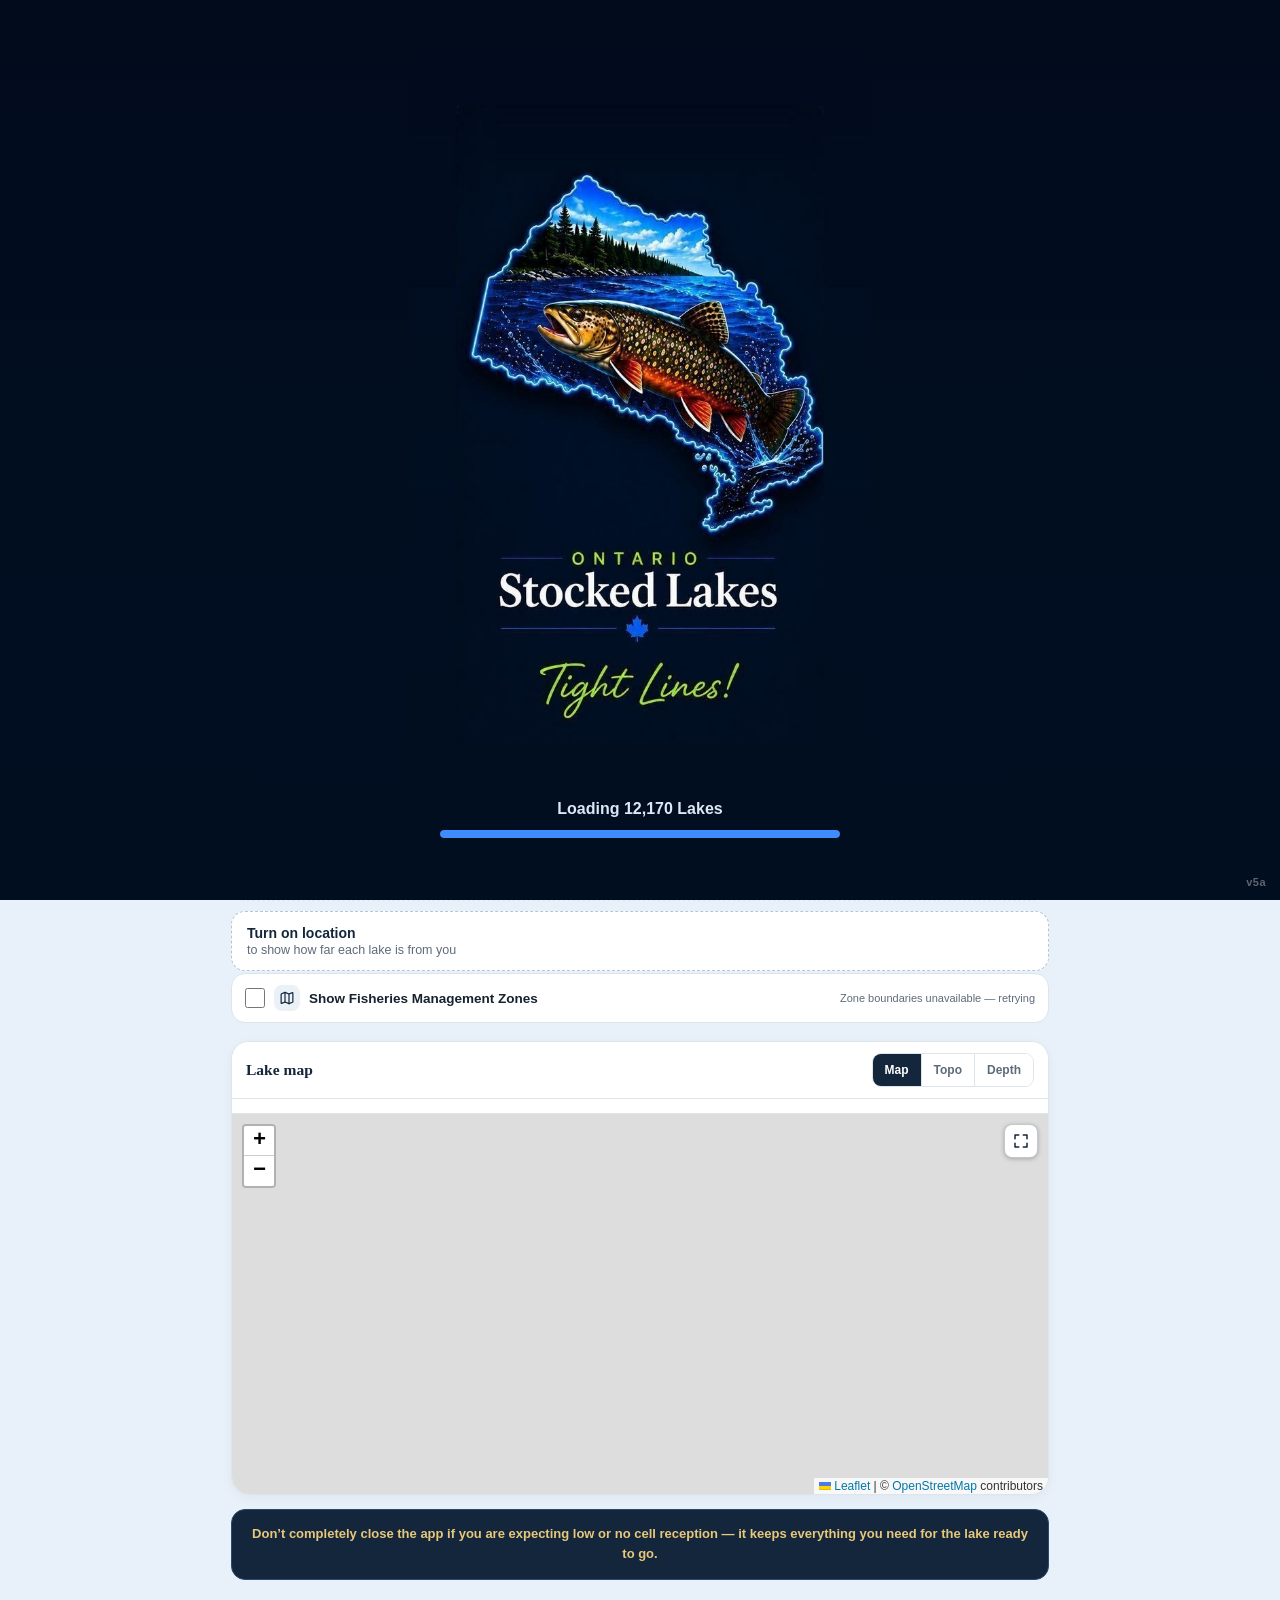
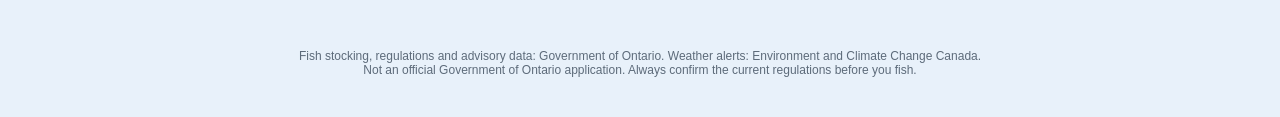
==== commit d3f146c0: "Add files via upload" ====
--- a/index.html
+++ b/index.html
@@ -149,7 +149,12 @@
   </div>
   <div class="mapsub"><span id="mapCount" data-i18n="tapMarker">Tap a marker for details</span></div>
   <div id="mapNotice" class="mapNotice hidden"></div>
-  <div id="map"></div>
+  <div class="mapWrap">
+    <div id="map"></div>
+    <button type="button" id="mapExpand" class="mapExpand" aria-label="Expand map">
+      <svg viewBox="0 0 24 24" aria-hidden="true"><path d="M4 9V4h5M20 9V4h-5M4 15v5h5M20 15v5h-5"/></svg>
+    </button>
+  </div>
 </section>
 
 <!-- The same warning the splash carries, repeated at the foot of Explore.
--- a/styles.css
+++ b/styles.css
@@ -1225,3 +1225,28 @@
  text-shadow:0 0 3px #fff,0 0 3px #fff,0 0 3px #fff;
 }
 .leaflet-tooltip.depthLabel::before{display:none}
+
+/* Full-screen map. Contour labels and the shape of a lake bottom need room a
+   card on a phone cannot give; this is the one screen anglers will want to
+   fill. Fixed rather than the Fullscreen API, which iOS Safari does not offer
+   for arbitrary elements and which a WKWebView wrapper handles unevenly —
+   position:fixed behaves identically in the browser and in the shipped app. */
+.mapWrap{position:relative}
+.mapExpand{
+ position:absolute;top:10px;right:10px;z-index:500;
+ width:34px;height:34px;padding:0;border-radius:8px;
+ border:1px solid rgba(19,38,60,.25);background:#fff;
+ display:flex;align-items:center;justify-content:center;
+ box-shadow:0 1px 4px rgba(0,0,0,.25);cursor:pointer;
+}
+.mapExpand svg{width:18px;height:18px;fill:none;stroke:#13263C;stroke-width:2;
+ stroke-linecap:round;stroke-linejoin:round}
+.mapcard.isFull{
+ position:fixed;inset:0;z-index:4000;margin:0;border-radius:0;
+ display:flex;flex-direction:column;background:#fff;
+}
+.mapcard.isFull .mapWrap{flex:1;min-height:0}
+.mapcard.isFull #map{height:100%}
+/* Clear of the notch and the home indicator when filling the screen. */
+.mapcard.isFull .maphead{padding-top:max(12px,env(safe-area-inset-top))}
+.mapcard.isFull .mapExpand{top:max(10px,calc(env(safe-area-inset-top) + 4px))}
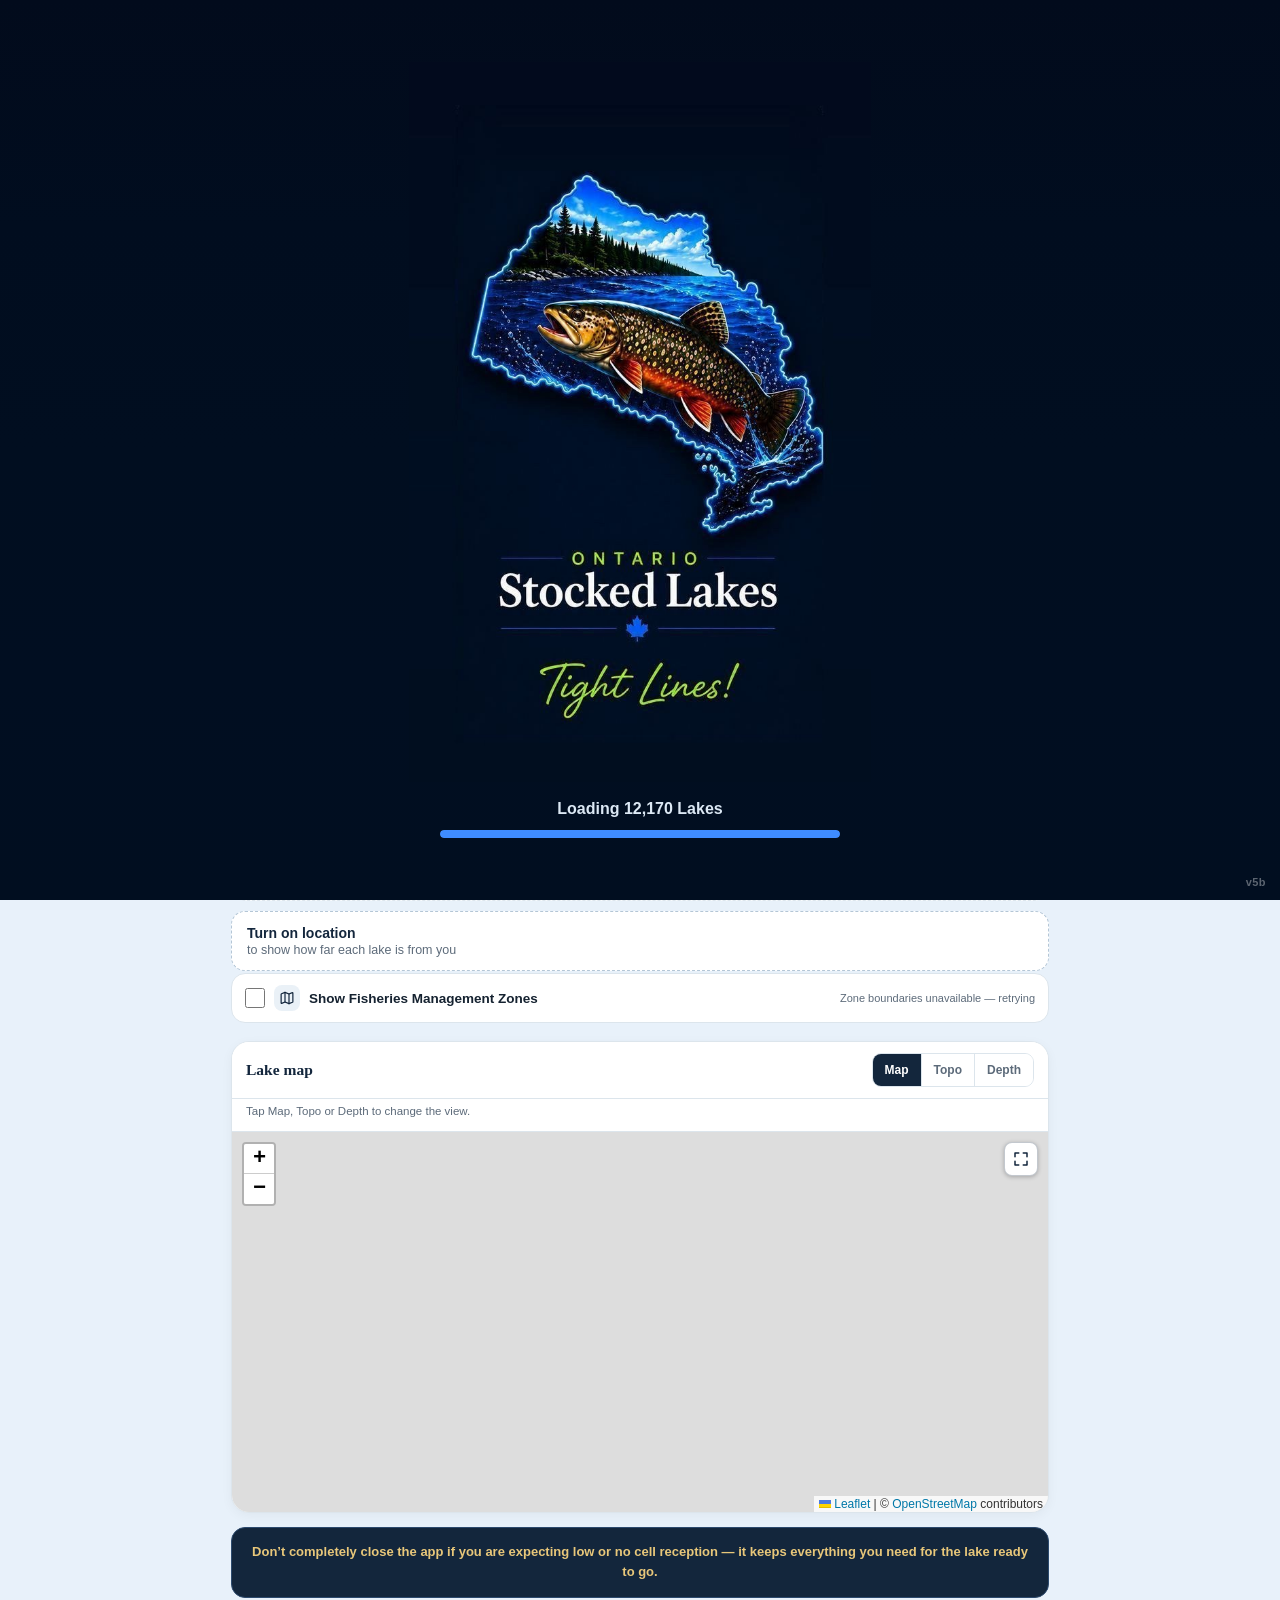
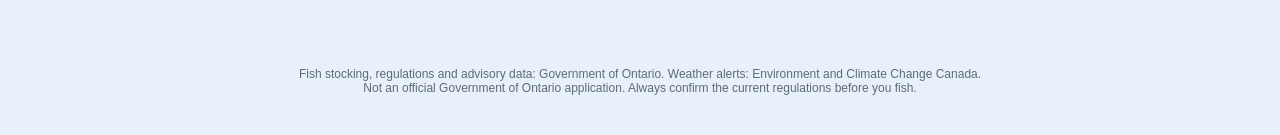
==== commit 6988d1d9: "Add files via upload" ====
--- a/index.html
+++ b/index.html
@@ -147,6 +147,7 @@
       <button type="button" data-base="depth" data-i18n="baseDepth">Depth</button>
     </div>
   </div>
+  <div class="mapHint" data-i18n="baseHint">Tap Map, Topo or Depth to change the view.</div>
   <div class="mapsub"><span id="mapCount" data-i18n="tapMarker">Tap a marker for details</span></div>
   <div id="mapNotice" class="mapNotice hidden"></div>
   <div class="mapWrap">
--- a/styles.css
+++ b/styles.css
@@ -759,6 +759,11 @@
 .baseSwitch button.on{background:var(--green);color:#fff;font-weight:800}
 .mapsub{padding:7px 14px;border-bottom:1px solid var(--line);background:#fff}
 .mapsub span{font-size:11.5px;color:var(--muted)}
+/* Points people at the Map/Topo/Depth buttons, which otherwise look like a
+   plain segmented control worth ignoring. Sits above mapsub rather than
+   replacing it -- mapCount's text changes with search results and shouldn't
+   carry this too. */
+.mapHint{padding:6px 14px 0;font-size:11.5px;color:var(--muted)}
 
 
 /* Four stats now, not five — the 151,000-row historical dataset was removed.
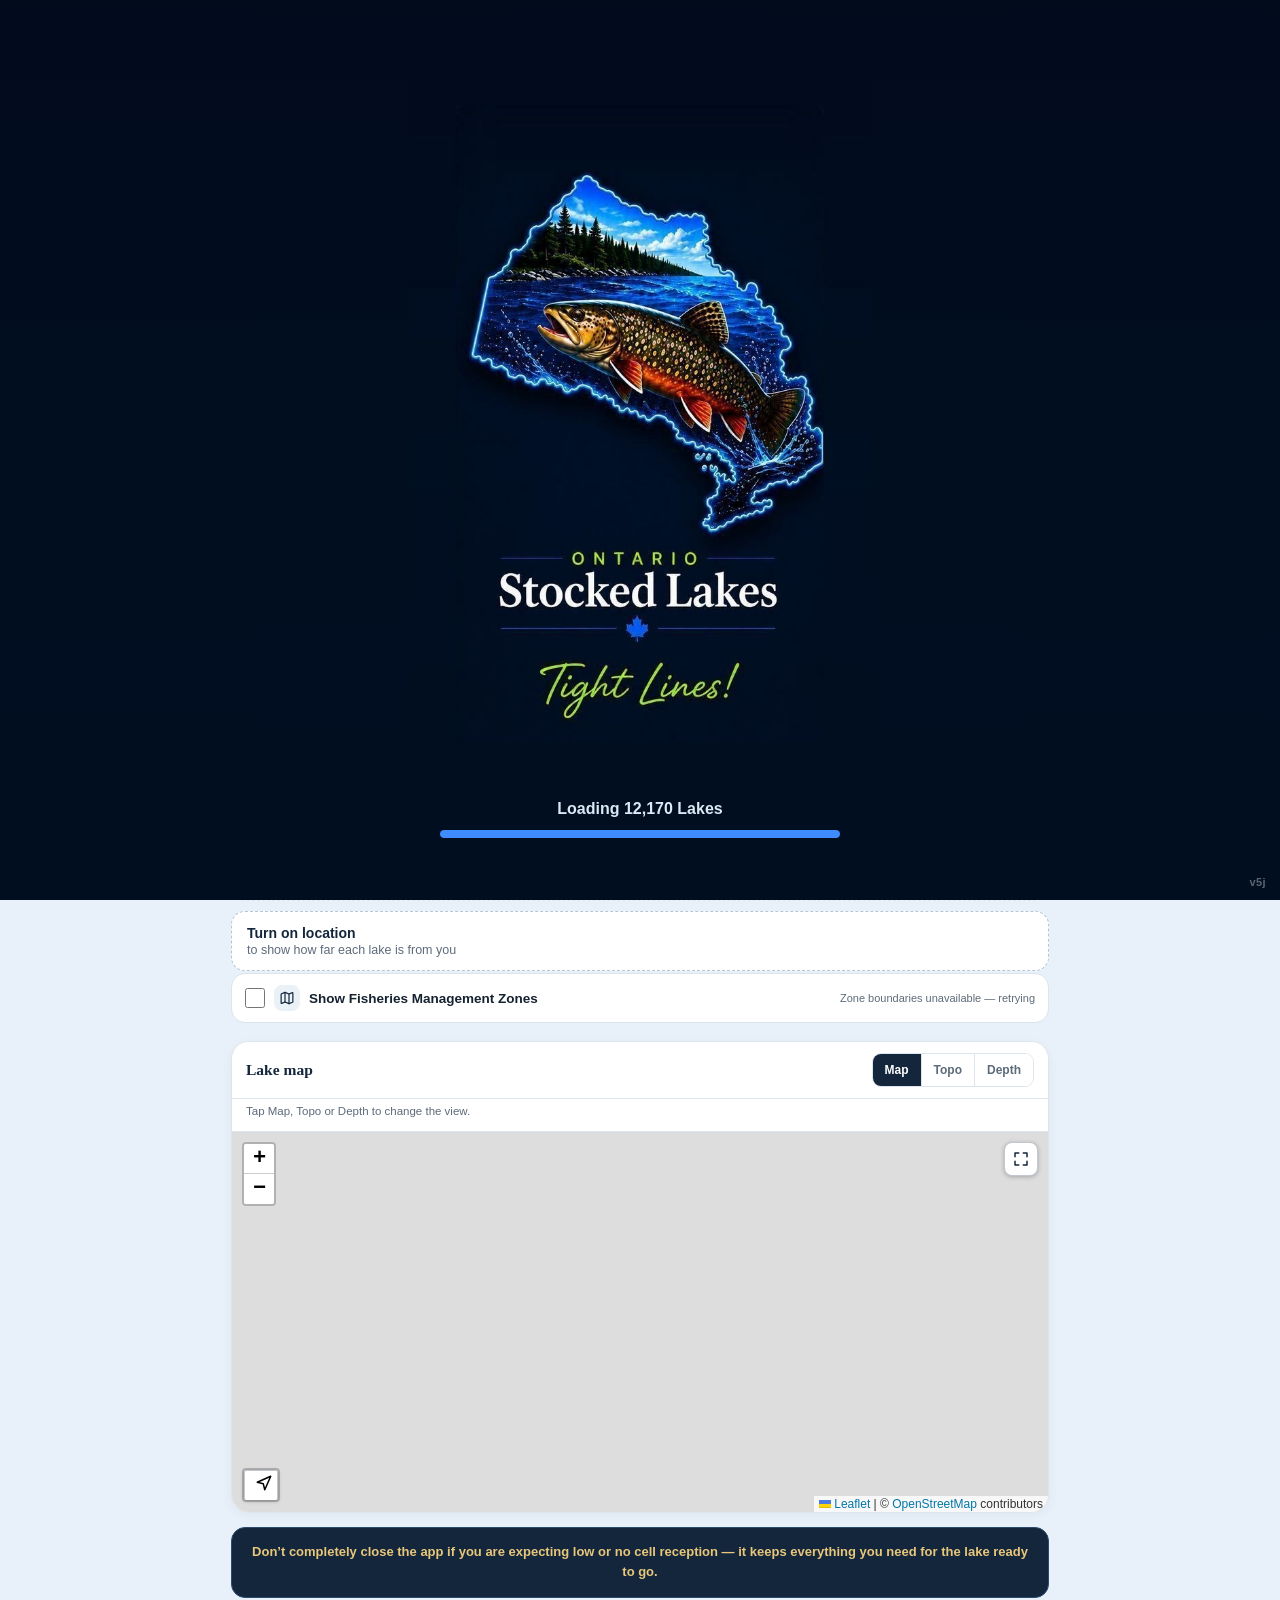
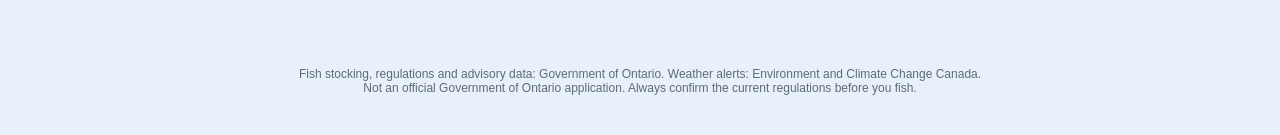
==== commit 5cfb10eb: "Add files via upload" ====
--- a/index.html
+++ b/index.html
@@ -72,6 +72,7 @@
   </div>
   <div class="searchAlt">
     <button id="useMyLocation" type="button" data-i18n="myLocation">My Location</button>
+    <button id="goToMapBtn" type="button" data-i18n="goToMap">Go To Map</button>
   </div>
   <p class="searchHint"><i class="fi" aria-hidden="true"><svg viewBox="0 0 24 24"><path d="M15.2 12c0 2.8-3 5.1-6.3 5.1-2.4 0-4.7-1.3-5.9-2.8a.6.6 0 0 1 0-.8c1.2-1.5 3.5-2.8 5.9-2.8 3.3 0 6.3 2.4 6.3 5.1Z" transform="translate(0 -2.4)"/><path d="m15.1 10.9 5-3.1v9.4l-5-3.1"/></svg></i><span data-i18n="searchHint">Four ways to search: by fish species, by lake, by town, or from your location.</span></p>
 </section>
--- a/styles.css
+++ b/styles.css
@@ -1109,7 +1109,24 @@
    it. 190px is enough to place a lake against its shoreline and neighbours
    without pushing the facts below the fold — the grid, the regulations link
    and the species chips are why people opened the sheet. */
-.detailMapWrap{margin:12px 0 4px}
+/* The lake sheet's own basemap tabs, riding above its mini map. Right-aligned
+   the way the main map's are; the wrap below loses its top margin so the two
+   read as one control-plus-map unit. */
+.detailMapHead{display:flex;justify-content:flex-end;margin:12px 0 8px}
+.detailMapHead+.detailMapWrap,.detailMapBlock .detailMapWrap{margin-top:0}
+.detailMapWrap{margin:12px 0 4px;position:relative}
+/* Full screen for the sheet map — same idea as .mapcard.isFull, one layer
+   higher so it clears the sheet itself (z-index 3000). The tabs come along:
+   flipping between Depth and Topo is most useful precisely when the map has
+   the whole screen. */
+.detailMapBlock.isFull{
+ position:fixed;inset:0;z-index:5000;margin:0;background:#fff;
+ display:flex;flex-direction:column;
+}
+.detailMapBlock.isFull .detailMapHead{
+ margin:0;padding:max(12px,env(safe-area-inset-top)) 12px 8px}
+.detailMapBlock.isFull .detailMapWrap{flex:1;min-height:0;margin:0}
+.detailMapBlock.isFull #detailMap{height:100%;border-radius:0}
 #detailMap{height:190px;border-radius:14px;background:#DCE5EC;overflow:hidden}
 #detailMap .leaflet-control-attribution{font-size:9px}
 @media(min-width:740px){#detailMap{height:240px}}
@@ -1255,3 +1272,24 @@
 /* Clear of the notch and the home indicator when filling the screen. */
 .mapcard.isFull .maphead{padding-top:max(12px,env(safe-area-inset-top))}
 .mapcard.isFull .mapExpand{top:max(10px,calc(env(safe-area-inset-top) + 4px))}
+/* Location button on the map — sits in the bottom-left Leaflet control stack,
+   styled to match Leaflet's zoom buttons. Tapping toggles continuous tracking. */
+.mapLocationControl{background:none;border:none;box-shadow:none}
+.mapLocationControl a{background:#fff;border:1px solid rgba(19,38,60,.25);border-radius:8px;min-width:34px;height:34px;padding:0 10px;display:flex;align-items:center;justify-content:center;gap:6px;color:#13263C;text-decoration:none;font-size:18px;cursor:pointer;box-shadow:0 1px 4px rgba(0,0,0,.25);transition:background 150ms}
+.mapLocationControl .locLabel{font-size:12.5px;font-weight:700;white-space:nowrap;font-family:inherit}
+.mapLocationControl a:hover{background:#f4f4f4}
+.mapLocationControl a.tracking{background:#1976D2;color:#fff;border-color:#1976D2}
+.mapLocationControl a.tracking:hover{background:#1565C0}
+.mapLocationControl svg{width:18px;height:18px;stroke:currentColor;stroke-width:1.5;fill:none;stroke-linecap:round;stroke-linejoin:round}
+/* The live-location dot: solid blue centre with a white edge, and a ring that
+   swells and fades in a loop while tracking is on. */
+.userDotWrap{position:relative}
+.userDot{position:absolute;inset:0;margin:auto;width:14px;height:14px;border-radius:50%;
+ background:#1976D2;border:2.5px solid #fff;box-shadow:0 1px 4px rgba(0,0,0,.4)}
+.userDotPulse{position:absolute;left:50%;top:50%;width:14px;height:14px;margin:-7px 0 0 -7px;
+ border-radius:50%;background:rgba(25,118,210,.45);animation:userPulse 2s ease-out infinite}
+@keyframes userPulse{
+ 0%{transform:scale(1);opacity:.7}
+ 70%{transform:scale(3.2);opacity:0}
+ 100%{transform:scale(3.2);opacity:0}
+}
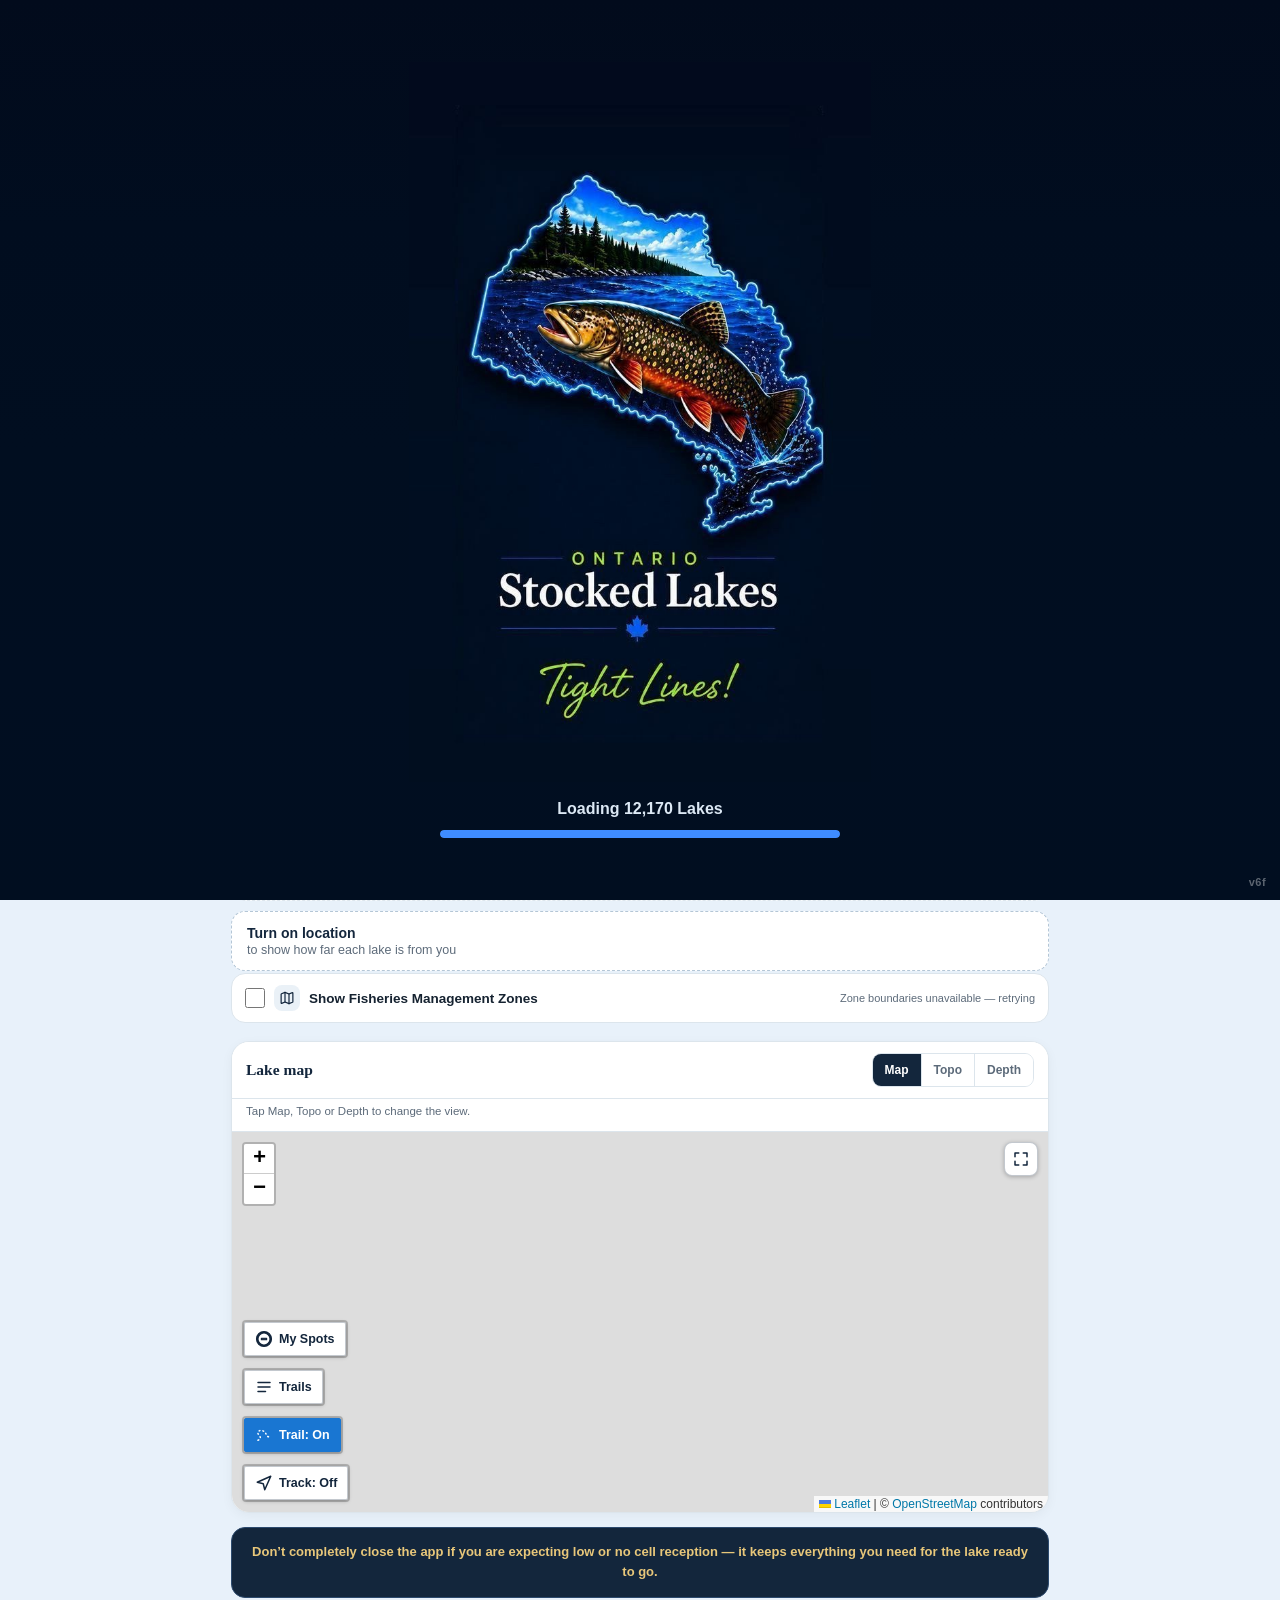
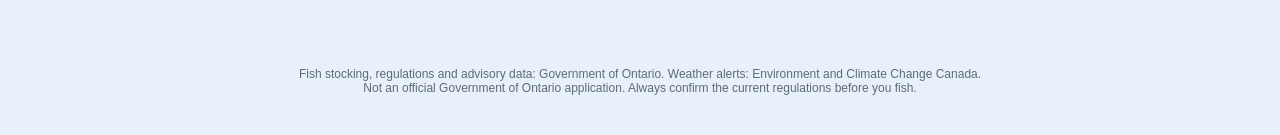
==== commit df21d02c: "Add files via upload" ====
--- a/index.html
+++ b/index.html
@@ -57,6 +57,7 @@
       <button data-view="explore" type="button" role="tab" ><i class="ti" aria-hidden="true"><svg viewBox="0 0 24 24" aria-hidden="true"><path d="M15.2 12c0 2.8-3 5.1-6.3 5.1-2.4 0-4.7-1.3-5.9-2.8a.6.6 0 0 1 0-.8c1.2-1.5 3.5-2.8 5.9-2.8 3.3 0 6.3 2.4 6.3 5.1Z" transform="translate(0 -2.4)"/><path d="m15.1 10.9 5-3.1v9.4l-5-3.1"/><circle cx="6.7" cy="10.4" r=".95" stroke="none" fill="currentColor"/></svg></i><span data-i18n="explore">Explore</span></button>
                   <button data-view="favorites" type="button" role="tab" ><i class="ti" aria-hidden="true"><svg viewBox="0 0 24 24" aria-hidden="true"><path d="m3.5 6.5 5.5-2.2 6 2.2 5.5-2.2v13.2l-5.5 2.2-6-2.2-5.5 2.2z"/><path d="M9 4.3v13.2M15 6.5v13.2"/></svg></i><span data-i18n="myLakes">My Lakes</span></button>
       <button data-view="trips" type="button" role="tab" ><i class="ti" aria-hidden="true"><svg viewBox="0 0 24 24" aria-hidden="true"><rect x="3" y="7.5" width="18" height="12" rx="2.2"/><path d="M9 7.5V6a2 2 0 0 1 2-2h2a2 2 0 0 1 2 2v1.5M12 11.5v4M10 13.5h4"/></svg></i><span data-i18n="trips">Trips</span></button>
+      <button data-view="spots" type="button" role="tab" ><i class="ti" aria-hidden="true"><svg viewBox="0 0 24 24" aria-hidden="true"><path d="M12 21s7-6.2 7-11a7 7 0 1 0-14 0c0 4.8 7 11 7 11Z"/><circle cx="12" cy="10" r="2.6"/></svg></i><span data-i18n="spotsNav">Spots</span></button>
       <button data-view="resources" type="button" role="tab" ><i class="ti" aria-hidden="true"><svg viewBox="0 0 24 24" aria-hidden="true"><path d="M4 5.2h6a2.4 2.4 0 0 1 2.4 2.4v11.6a1.8 1.8 0 0 0-1.8-1.8H4Z"/><path d="M20 5.2h-6a2.4 2.4 0 0 0-2.4 2.4v11.6a1.8 1.8 0 0 1 1.8-1.8H20Z"/></svg></i><span data-i18n="regulations">Regulations</span></button>
     </div>
     <div class="tabfade" aria-hidden="true"></div>
@@ -98,6 +99,11 @@
            spellcheck="false" placeholder="Filter your saved lakes" data-i18n-ph="filterSavedPh">
   </div>
 </section>
+
+<section class="viewhead" data-show="spots" hidden>
+  <h2 data-i18n="spotsNavTitle">My Fishing Spots</h2>
+</section>
+<section id="allSpotsView" data-show="spots" hidden></section>
 
 <section class="viewhead" data-show="trips" hidden>
   <h2 data-i18n="tripsCatches">Trips &amp; catches</h2>
--- a/styles.css
+++ b/styles.css
@@ -1112,7 +1112,14 @@
 /* The lake sheet's own basemap tabs, riding above its mini map. Right-aligned
    the way the main map's are; the wrap below loses its top margin so the two
    read as one control-plus-map unit. */
-.detailMapHead{display:flex;justify-content:flex-end;margin:12px 0 8px}
+.detailMapHead{display:flex;justify-content:space-between;align-items:center;gap:8px;margin:12px 0 8px}
+/* Save-for-offline sits opposite the basemap tabs. Quiet until it has done
+   something: outlined normally, filled green once this lake is saved. */
+.offlineBtn{border:1px solid var(--line);background:#fff;color:var(--ink);
+ border-radius:11px;padding:7px 12px;font:inherit;font-weight:800;font-size:12.5px;
+ cursor:pointer;white-space:nowrap}
+.offlineBtn.saved{background:var(--accent);border-color:var(--accent);color:var(--green)}
+.offlineBtn:disabled{opacity:.65;cursor:default}
 .detailMapHead+.detailMapWrap,.detailMapBlock .detailMapWrap{margin-top:0}
 .detailMapWrap{margin:12px 0 4px;position:relative}
 /* Full screen for the sheet map — same idea as .mapcard.isFull, one layer
@@ -1275,11 +1282,16 @@
 /* Location button on the map — sits in the bottom-left Leaflet control stack,
    styled to match Leaflet's zoom buttons. Tapping toggles continuous tracking. */
 .mapLocationControl{background:none;border:none;box-shadow:none}
-.mapLocationControl a{background:#fff;border:1px solid rgba(19,38,60,.25);border-radius:8px;min-width:34px;height:34px;padding:0 10px;display:flex;align-items:center;justify-content:center;gap:6px;color:#13263C;text-decoration:none;font-size:18px;cursor:pointer;box-shadow:0 1px 4px rgba(0,0,0,.25);transition:background 150ms}
+/* The .leaflet-touch selector matches Leaflet's own touch stylesheet, whose
+   .leaflet-touch .leaflet-bar a rule outranks a plain class selector and was
+   clamping these to 30px squares -- which shoved the labels ("Trail: Off",
+   the ruler's distance) outside their buttons as loose text fragments. */
+.mapLocationControl a,
+.leaflet-touch .leaflet-bar.mapLocationControl a{background:#fff;border:1px solid rgba(19,38,60,.25);border-radius:8px;width:auto;min-width:34px;height:34px;line-height:1;padding:0 10px;display:flex;align-items:center;justify-content:center;gap:6px;color:#13263C;text-decoration:none;font-size:18px;cursor:pointer;box-shadow:0 1px 4px rgba(0,0,0,.25);transition:background 150ms}
 .mapLocationControl .locLabel{font-size:12.5px;font-weight:700;white-space:nowrap;font-family:inherit}
-.mapLocationControl a:hover{background:#f4f4f4}
-.mapLocationControl a.tracking{background:#1976D2;color:#fff;border-color:#1976D2}
-.mapLocationControl a.tracking:hover{background:#1565C0}
+.mapLocationControl a:hover,.leaflet-touch .leaflet-bar.mapLocationControl a:hover{background:#f4f4f4}
+.mapLocationControl a.tracking,.leaflet-touch .leaflet-bar.mapLocationControl a.tracking{background:#1976D2;color:#fff;border-color:#1976D2}
+.mapLocationControl a.tracking:hover,.leaflet-touch .leaflet-bar.mapLocationControl a.tracking:hover{background:#1565C0}
 .mapLocationControl svg{width:18px;height:18px;stroke:currentColor;stroke-width:1.5;fill:none;stroke-linecap:round;stroke-linejoin:round}
 /* The live-location dot: solid blue centre with a white edge, and a ring that
    swells and fades in a loop while tracking is on. */
@@ -1293,3 +1305,98 @@
  70%{transform:scale(3.2);opacity:0}
  100%{transform:scale(3.2);opacity:0}
 }
+/* The Trails panel: a card pinned above the bottom-left map controls, high
+   enough (z-index) to sit over even the fullscreen sheet map. Same panel
+   serves both maps, since the trails themselves are shared. */
+.trailPanel{position:fixed;left:12px;bottom:130px;z-index:6000;width:min(320px,calc(100vw - 24px));
+ background:#fff;border:1px solid var(--line);border-radius:16px;box-shadow:0 8px 30px rgba(0,0,0,.25);
+ padding:12px;max-height:55vh;overflow:auto}
+.trailPanel.hidden{display:none}
+.tpHead{display:flex;justify-content:space-between;align-items:center;margin-bottom:8px}
+.tpHead b{font-size:15px}
+.tpHead button{border:0;background:none;font-size:22px;line-height:1;cursor:pointer;color:var(--ink);padding:2px 6px}
+.tpCurrent{border:1px solid var(--line);border-radius:12px;padding:10px;margin-bottom:10px}
+.tpRowTop{font-weight:800;font-size:13px;margin-bottom:8px}
+.tpCurrent input{width:100%;box-sizing:border-box;border:1px solid var(--line);border-radius:9px;
+ padding:9px 10px;font:inherit;font-size:14px;margin-bottom:8px}
+.tpBtns{display:flex;gap:8px}
+.tpSave{flex:1;border:0;background:var(--accent);color:var(--green);border-radius:10px;
+ padding:9px 12px;font:inherit;font-weight:800;cursor:pointer}
+.tpDanger{border:1px solid #E4B6B0;background:#FBEDEB;color:#9C2B1F;border-radius:10px;
+ padding:9px 12px;font:inherit;font-weight:800;cursor:pointer}
+.tpDanger.armed{background:#C0392B;border-color:#C0392B;color:#fff}
+.tpList{display:flex;flex-direction:column;gap:6px}
+.tpRow{display:flex;align-items:center;gap:8px;border:1px solid var(--line);border-radius:12px;padding:8px 10px}
+.tpMeta{flex:1;min-width:0;display:flex;flex-direction:column}
+.tpName{font-weight:800;font-size:13.5px;overflow:hidden;text-overflow:ellipsis;white-space:nowrap}
+.tpSub{font-size:11.5px;color:var(--muted)}
+.tpRow button[data-act="toggle"]{border:1px solid var(--line);background:#fff;border-radius:9px;
+ padding:7px 10px;font:inherit;font-weight:800;font-size:12px;cursor:pointer}
+.tpRow button[data-act="toggle"].on{background:#7B3FA0;border-color:#7B3FA0;color:#fff}
+.tpNote{font-size:12.5px;color:var(--muted);padding:4px 2px}
+.spotPanel{position:fixed;left:12px;bottom:130px;z-index:6000;width:min(340px,calc(100vw - 24px));background:#fff;border:1px solid var(--line);border-radius:16px;box-shadow:0 8px 30px rgba(0,0,0,.25);padding:12px;max-height:55vh;overflow:auto}
+.spotPanel.hidden{display:none}
+.spHead{display:flex;justify-content:space-between;align-items:center;margin-bottom:8px}.spHead b{font-size:15px}.spHead button{border:0;background:0;font-size:22px;line-height:1;cursor:pointer;color:var(--ink);padding:2px 6px}
+.spCreate{border:1px solid var(--line);border-radius:12px;padding:10px;margin-bottom:10px}.spCreate input{width:100%;box-sizing:border-box;border:1px solid var(--line);border-radius:9px;padding:9px 10px;font:inherit;font-size:14px;margin-bottom:8px}
+.spColors{display:flex;flex-wrap:wrap;gap:6px;margin-bottom:8px}.spColors label{display:flex;align-items:center;gap:6px;cursor:pointer;font-size:13px}.spColors input{margin:0}.spColors span{width:16px;height:16px;border-radius:50%;display:inline-block;border:2px solid transparent}.spColors input:checked+span{border-color:var(--ink)}
+.spBtns{display:flex;gap:6px}.spSave{flex:1;border:0;background:var(--accent);color:var(--green);border-radius:10px;padding:9px 12px;font:inherit;font-weight:800;cursor:pointer}.spSave:active{filter:brightness(.95)}.spCancel{flex:1;border:1px solid var(--line);background:#fff;border-radius:10px;padding:9px 12px;font:inherit;font-weight:800;cursor:pointer}
+.spList{display:flex;flex-direction:column;gap:6px}.spRow{display:flex;align-items:center;gap:8px;border:1px solid var(--line);border-radius:12px;padding:8px}.spDot{width:16px;height:16px;border-radius:50%;flex-shrink:0}.spMeta{flex:1;min-width:0}.spName{font-weight:800;font-size:13.5px;display:block;overflow:hidden;text-overflow:ellipsis;white-space:nowrap}
+.spRow button{border:1px solid var(--line);background:#fff;border-radius:9px;padding:6px 10px;font:inherit;font-weight:800;font-size:12px;cursor:pointer}.spRow button[data-act="toggle"].on{background:#27AE60;border-color:#27AE60;color:#fff}.spDanger{border:1px solid #E4B6B0;background:#FBEDEB;color:#9C2B1F}.spDanger.armed{background:#C0392B;border-color:#C0392B;color:#fff}
+.spNote{font-size:12.5px;color:var(--muted);padding:4px 2px}
+body.spotCreating{cursor:crosshair}
+body.spotCreating .leaflet-container{cursor:crosshair}
+.spHeadBtns{display:flex;align-items:center;gap:8px}
+.spNew{border:0;background:var(--accent);color:var(--green);border-radius:9px;padding:7px 12px;font:inherit;font-weight:800;font-size:13px;cursor:pointer}
+/* Colour choice as plain tappable circles: iOS native radios drew at their
+   own size on top of the swatches and clipped the labels. A ring marks the
+   selected one. */
+.spSwatch{width:36px;height:36px;border-radius:50%;border:3px solid transparent;padding:0;cursor:pointer;flex-shrink:0}
+.spSwatch.sel{border-color:#13263C;box-shadow:0 0 0 2px #fff inset}
+/* Top-anchored panel: bottom-anchored, the iOS keyboard covered the Save
+   button whenever the name field had focus -- the "no save button" bug. */
+.spotPanel{top:110px;bottom:auto}
+.spIconRow{display:flex;gap:8px;margin-bottom:8px}
+.spIcon{width:38px;height:38px;border-radius:10px;border:2px solid var(--line);background:#fff;padding:6px;cursor:pointer;display:flex;align-items:center;justify-content:center}
+.spIcon.sel{border-color:#13263C;background:#EEF3F8}
+.spColorRow{display:flex;gap:8px;margin-bottom:8px}
+.spFilters{display:flex;gap:8px;align-items:center;margin-bottom:10px}
+.spFilters button[data-color=""]{border:1px solid var(--line);background:#fff;border-radius:9px;padding:6px 12px;font:inherit;font-weight:800;font-size:12.5px;cursor:pointer}
+.spFilters button[data-color=""].on{background:#13263C;border-color:#13263C;color:#fff}
+.spFilterDot{width:26px;height:26px;border-radius:50%;border:3px solid transparent;padding:0;cursor:pointer;flex-shrink:0}
+.spFilterDot.on{border-color:#13263C}
+.spRowIcon{flex-shrink:0;display:flex}
+.spotDiv{filter:drop-shadow(0 1px 2px rgba(0,0,0,.4))}
+/* The master Spots screen. Rows are tappable to open the lake; the pencil
+   expands an editor in place so tidying never costs a trip to the lake. */
+.asTools{margin:12px 0 10px}
+#allSpotsSearch{width:100%;box-sizing:border-box;border:1px solid var(--line);border-radius:12px;padding:12px 14px;font:inherit;font-size:16px}
+.asFilters{display:flex;gap:8px;align-items:center;margin-bottom:10px;flex-wrap:wrap}
+.asFilters button[data-asfilter=""]{border:1px solid var(--line);background:#fff;border-radius:10px;padding:8px 14px;font:inherit;font-weight:800;font-size:13px;cursor:pointer}
+.asFilters button[data-asfilter=""].on{background:#13263C;border-color:#13263C;color:#fff}
+.asDot{width:30px;height:30px;border-radius:50%;border:3px solid transparent;padding:0;cursor:pointer}
+.asDot.on{border-color:#13263C}
+.asCount{font-size:13px;color:var(--muted);margin:0 0 8px}
+.asEmpty{font-size:14px;color:var(--muted);padding:18px 2px}
+.asList{display:flex;flex-direction:column;gap:8px}
+.asRow{display:flex;align-items:stretch;gap:8px}
+.asMain{flex:1;min-width:0;display:flex;align-items:center;gap:10px;text-align:left;
+ border:1px solid var(--line);background:#fff;border-radius:14px;padding:12px;cursor:pointer;font:inherit}
+.asMain:disabled{opacity:.6;cursor:default}
+.asIcon{flex-shrink:0;display:flex}
+.asMeta{min-width:0;display:flex;flex-direction:column}
+.asName{font-weight:800;font-size:14.5px;overflow:hidden;text-overflow:ellipsis;white-space:nowrap}
+.asSub{font-size:12px;color:var(--muted);overflow:hidden;text-overflow:ellipsis;white-space:nowrap}
+.asEdit{width:46px;border:1px solid var(--line);background:#fff;border-radius:14px;cursor:pointer;
+ display:flex;align-items:center;justify-content:center;color:var(--ink)}
+.asRow.editing .asMain,.asRow.editing .asEdit{border-color:#13263C}
+.asEditor{border:1px solid #13263C;border-radius:14px;padding:12px;margin-top:-2px;background:#F7FAFC}
+.asRename{width:100%;box-sizing:border-box;border:1px solid var(--line);border-radius:10px;padding:10px;font:inherit;font-size:15px;margin-bottom:10px}
+.asColors,.asIcons{display:flex;gap:8px;margin-bottom:10px;flex-wrap:wrap}
+.asSwatch{width:32px;height:32px;border-radius:50%;border:3px solid transparent;padding:0;cursor:pointer}
+.asSwatch.sel{border-color:#13263C}
+.asIconBtn{width:38px;height:38px;border-radius:10px;border:2px solid var(--line);background:#fff;cursor:pointer;display:flex;align-items:center;justify-content:center}
+.asIconBtn.sel{border-color:#13263C;background:#EEF3F8}
+.asEditBtns{display:flex;gap:8px}
+.asSave{flex:1;border:0;background:var(--accent);color:var(--green);border-radius:10px;padding:10px;font:inherit;font-weight:800;cursor:pointer}
+.asDel{border:1px solid #E4B6B0;background:#FBEDEB;color:#9C2B1F;border-radius:10px;padding:10px 16px;font:inherit;font-weight:800;cursor:pointer}
+.asDel.armed{background:#C0392B;border-color:#C0392B;color:#fff}
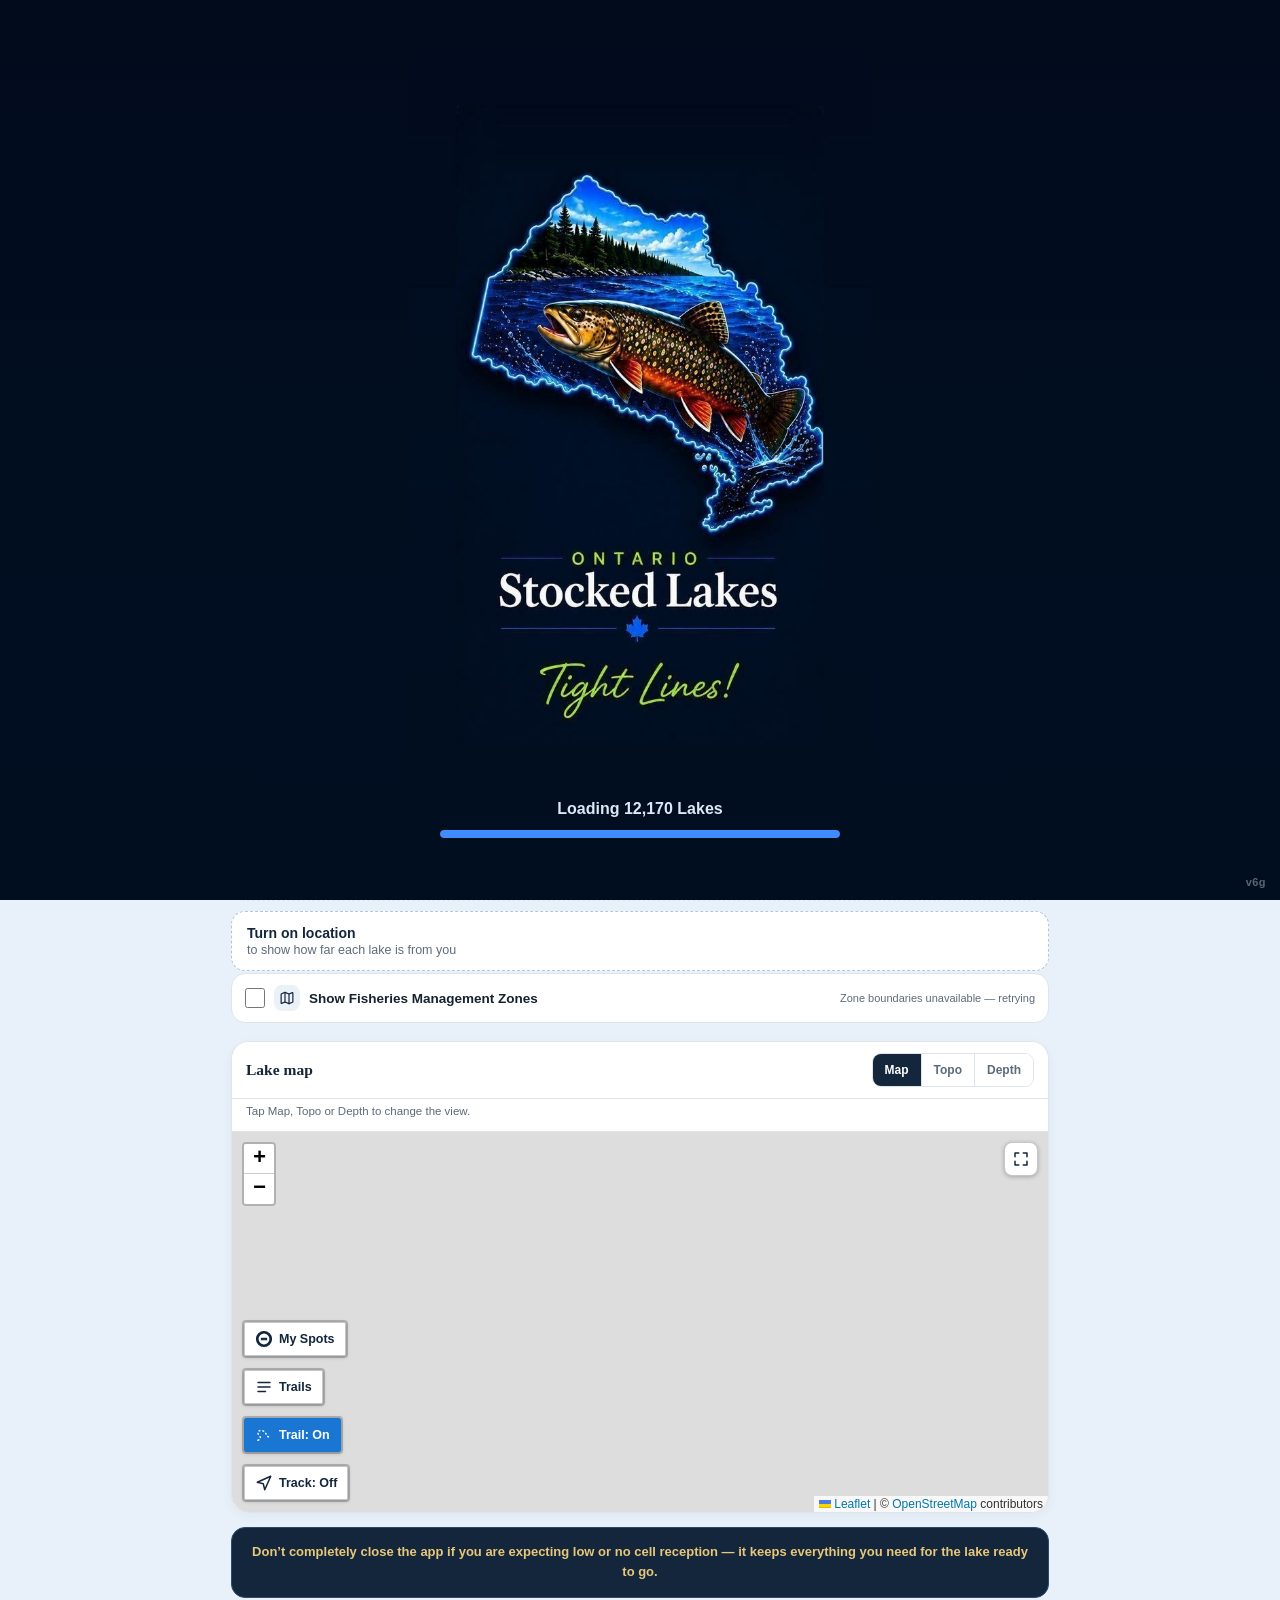
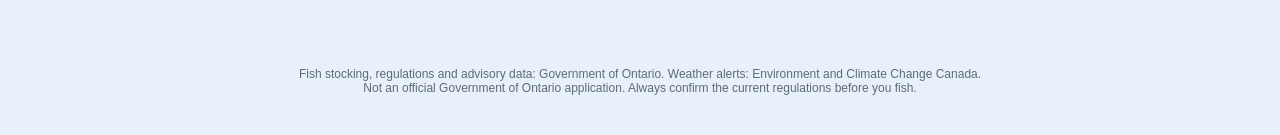
==== commit 04827b17: "Add files via upload" ====
--- a/index.html
+++ b/index.html
@@ -56,8 +56,8 @@
     <div class="tabs hscroll" role="tablist" aria-label="Sections" data-i18n-aria="sections">
       <button data-view="explore" type="button" role="tab" ><i class="ti" aria-hidden="true"><svg viewBox="0 0 24 24" aria-hidden="true"><path d="M15.2 12c0 2.8-3 5.1-6.3 5.1-2.4 0-4.7-1.3-5.9-2.8a.6.6 0 0 1 0-.8c1.2-1.5 3.5-2.8 5.9-2.8 3.3 0 6.3 2.4 6.3 5.1Z" transform="translate(0 -2.4)"/><path d="m15.1 10.9 5-3.1v9.4l-5-3.1"/><circle cx="6.7" cy="10.4" r=".95" stroke="none" fill="currentColor"/></svg></i><span data-i18n="explore">Explore</span></button>
                   <button data-view="favorites" type="button" role="tab" ><i class="ti" aria-hidden="true"><svg viewBox="0 0 24 24" aria-hidden="true"><path d="m3.5 6.5 5.5-2.2 6 2.2 5.5-2.2v13.2l-5.5 2.2-6-2.2-5.5 2.2z"/><path d="M9 4.3v13.2M15 6.5v13.2"/></svg></i><span data-i18n="myLakes">My Lakes</span></button>
-      <button data-view="trips" type="button" role="tab" ><i class="ti" aria-hidden="true"><svg viewBox="0 0 24 24" aria-hidden="true"><rect x="3" y="7.5" width="18" height="12" rx="2.2"/><path d="M9 7.5V6a2 2 0 0 1 2-2h2a2 2 0 0 1 2 2v1.5M12 11.5v4M10 13.5h4"/></svg></i><span data-i18n="trips">Trips</span></button>
-      <button data-view="spots" type="button" role="tab" ><i class="ti" aria-hidden="true"><svg viewBox="0 0 24 24" aria-hidden="true"><path d="M12 21s7-6.2 7-11a7 7 0 1 0-14 0c0 4.8 7 11 7 11Z"/><circle cx="12" cy="10" r="2.6"/></svg></i><span data-i18n="spotsNav">Spots</span></button>
+<button data-view="spots" type="button" role="tab" ><i class="ti" aria-hidden="true"><svg viewBox="0 0 24 24" aria-hidden="true"><path d="M12 21s7-6.2 7-11a7 7 0 1 0-14 0c0 4.8 7 11 7 11Z"/><circle cx="12" cy="10" r="2.6"/></svg></i><span data-i18n="spotsNav">Spots</span></button>
+            <button data-view="trips" type="button" role="tab" ><i class="ti" aria-hidden="true"><svg viewBox="0 0 24 24" aria-hidden="true"><rect x="3" y="7.5" width="18" height="12" rx="2.2"/><path d="M9 7.5V6a2 2 0 0 1 2-2h2a2 2 0 0 1 2 2v1.5M12 11.5v4M10 13.5h4"/></svg></i><span data-i18n="trips">Trips</span></button>
       <button data-view="resources" type="button" role="tab" ><i class="ti" aria-hidden="true"><svg viewBox="0 0 24 24" aria-hidden="true"><path d="M4 5.2h6a2.4 2.4 0 0 1 2.4 2.4v11.6a1.8 1.8 0 0 0-1.8-1.8H4Z"/><path d="M20 5.2h-6a2.4 2.4 0 0 0-2.4 2.4v11.6a1.8 1.8 0 0 1 1.8-1.8H20Z"/></svg></i><span data-i18n="regulations">Regulations</span></button>
     </div>
     <div class="tabfade" aria-hidden="true"></div>
--- a/styles.css
+++ b/styles.css
@@ -1400,3 +1400,8 @@
 .asSave{flex:1;border:0;background:var(--accent);color:var(--green);border-radius:10px;padding:10px;font:inherit;font-weight:800;cursor:pointer}
 .asDel{border:1px solid #E4B6B0;background:#FBEDEB;color:#9C2B1F;border-radius:10px;padding:10px 16px;font:inherit;font-weight:800;cursor:pointer}
 .asDel.armed{background:#C0392B;border-color:#C0392B;color:#fff}
+
+/* A soft fade at the right edge of the tab strip: the bar scrolls, and with
+   five tabs the last one sits off-screen with nothing to say so. */
+.tabstrip::after{content:"";position:absolute;top:0;right:0;bottom:0;width:26px;
+ pointer-events:none;background:linear-gradient(to right,transparent,var(--green))}
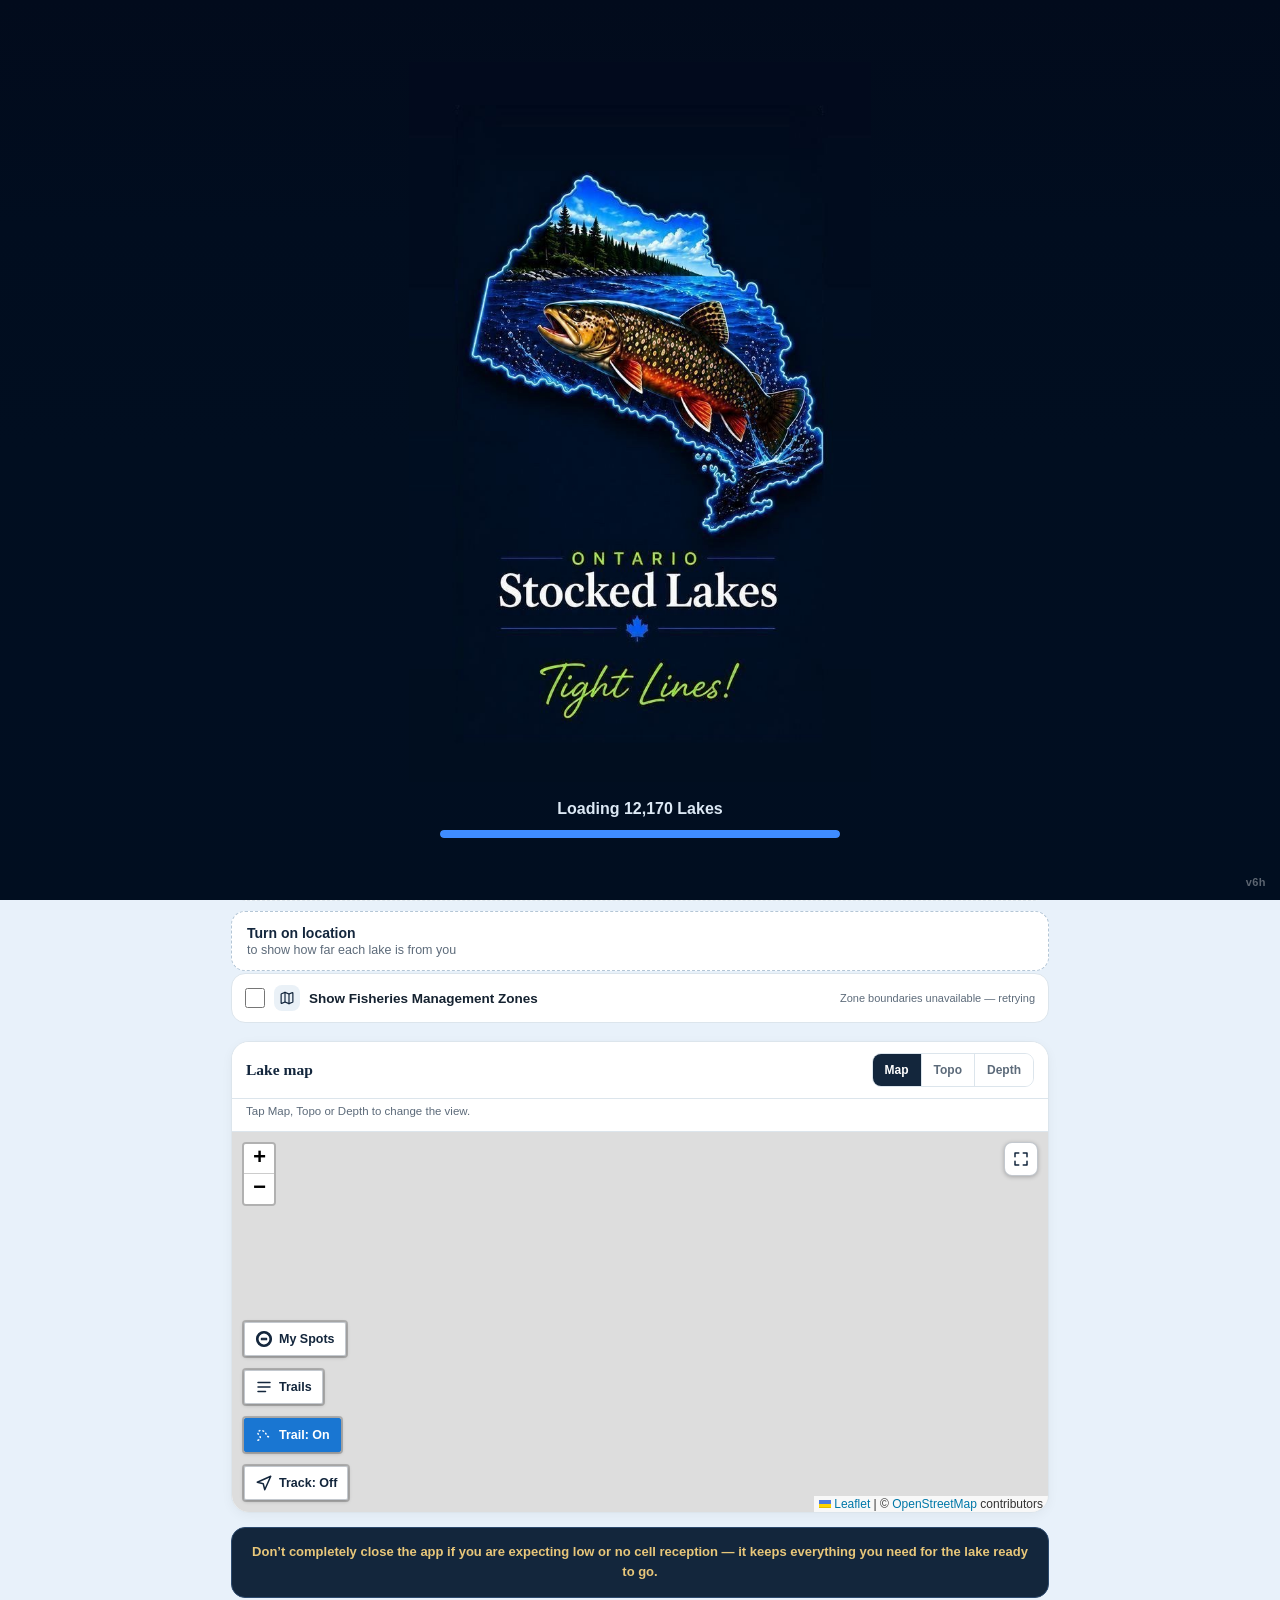
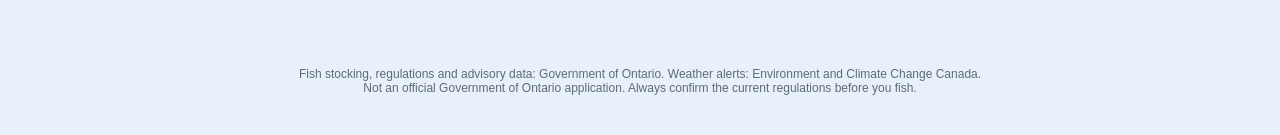
==== commit f6a1a3da: "Add files via upload" ====
--- a/index.html
+++ b/index.html
@@ -58,7 +58,7 @@
                   <button data-view="favorites" type="button" role="tab" ><i class="ti" aria-hidden="true"><svg viewBox="0 0 24 24" aria-hidden="true"><path d="m3.5 6.5 5.5-2.2 6 2.2 5.5-2.2v13.2l-5.5 2.2-6-2.2-5.5 2.2z"/><path d="M9 4.3v13.2M15 6.5v13.2"/></svg></i><span data-i18n="myLakes">My Lakes</span></button>
 <button data-view="spots" type="button" role="tab" ><i class="ti" aria-hidden="true"><svg viewBox="0 0 24 24" aria-hidden="true"><path d="M12 21s7-6.2 7-11a7 7 0 1 0-14 0c0 4.8 7 11 7 11Z"/><circle cx="12" cy="10" r="2.6"/></svg></i><span data-i18n="spotsNav">Spots</span></button>
             <button data-view="trips" type="button" role="tab" ><i class="ti" aria-hidden="true"><svg viewBox="0 0 24 24" aria-hidden="true"><rect x="3" y="7.5" width="18" height="12" rx="2.2"/><path d="M9 7.5V6a2 2 0 0 1 2-2h2a2 2 0 0 1 2 2v1.5M12 11.5v4M10 13.5h4"/></svg></i><span data-i18n="trips">Trips</span></button>
-      <button data-view="resources" type="button" role="tab" ><i class="ti" aria-hidden="true"><svg viewBox="0 0 24 24" aria-hidden="true"><path d="M4 5.2h6a2.4 2.4 0 0 1 2.4 2.4v11.6a1.8 1.8 0 0 0-1.8-1.8H4Z"/><path d="M20 5.2h-6a2.4 2.4 0 0 0-2.4 2.4v11.6a1.8 1.8 0 0 1 1.8-1.8H20Z"/></svg></i><span data-i18n="regulations">Regulations</span></button>
+      <button data-view="resources" type="button" role="tab" ><i class="ti" aria-hidden="true"><svg viewBox="0 0 24 24" aria-hidden="true"><path d="M4 5.2h6a2.4 2.4 0 0 1 2.4 2.4v11.6a1.8 1.8 0 0 0-1.8-1.8H4Z"/><path d="M20 5.2h-6a2.4 2.4 0 0 0-2.4 2.4v11.6a1.8 1.8 0 0 1 1.8-1.8H20Z"/></svg></i><span data-i18n="rulesTab">Rules</span></button>
     </div>
     <div class="tabfade" aria-hidden="true"></div>
   </div>
--- a/styles.css
+++ b/styles.css
@@ -1405,3 +1405,8 @@
    five tabs the last one sits off-screen with nothing to say so. */
 .tabstrip::after{content:"";position:absolute;top:0;right:0;bottom:0;width:26px;
  pointer-events:none;background:linear-gradient(to right,transparent,var(--green))}
+/* Turning a logged catch into a marked spot, from the catch row itself. */
+.catchSpotRow{margin-top:6px}
+.catchSpotBtn{border:1px solid var(--line);background:#fff;border-radius:9px;
+ padding:6px 11px;font:inherit;font-weight:800;font-size:12px;cursor:pointer;color:var(--ink)}
+.catchSpotDone{font-size:12px;font-weight:800;color:#27AE60}
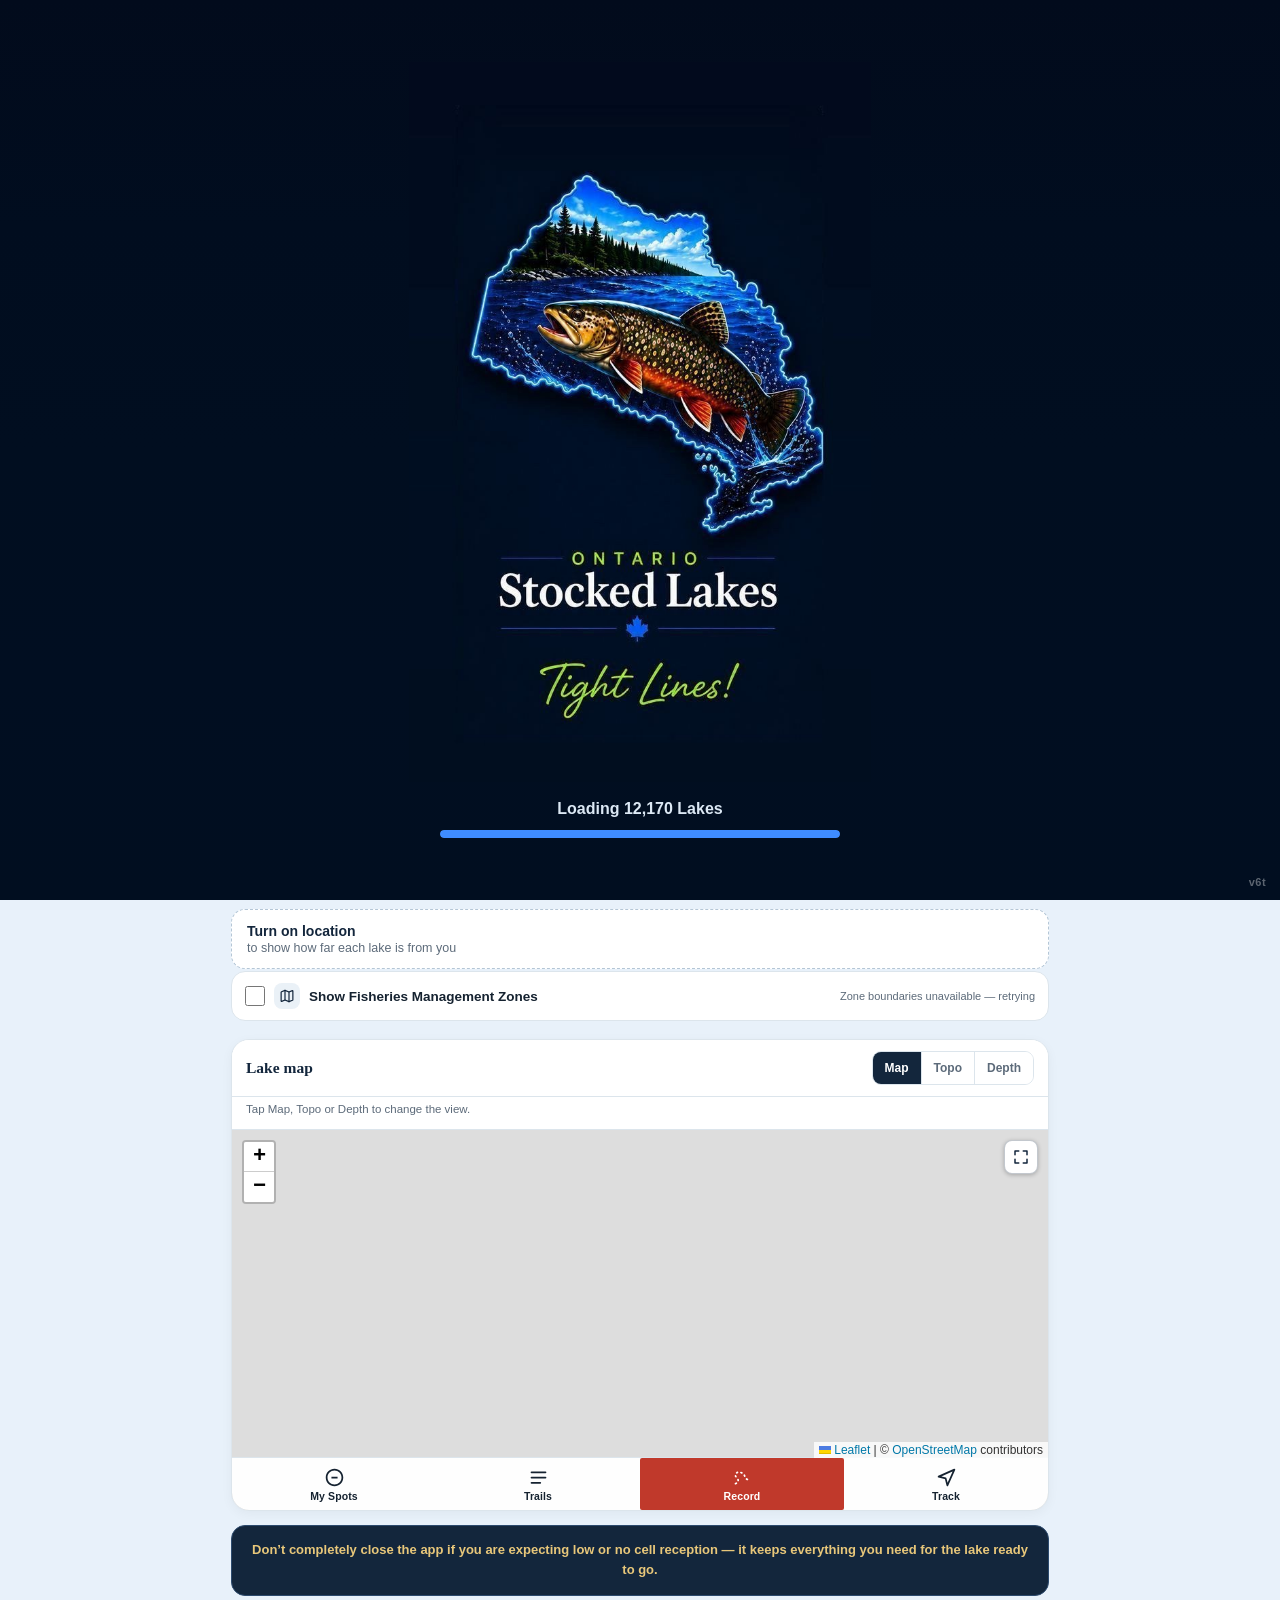
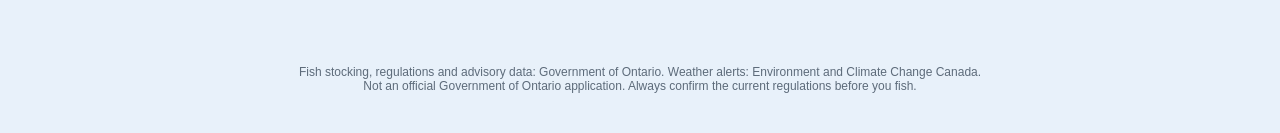
==== commit 8e23baf3: "Add files via upload" ====
--- a/index.html
+++ b/index.html
@@ -56,7 +56,7 @@
     <div class="tabs hscroll" role="tablist" aria-label="Sections" data-i18n-aria="sections">
       <button data-view="explore" type="button" role="tab" ><i class="ti" aria-hidden="true"><svg viewBox="0 0 24 24" aria-hidden="true"><path d="M15.2 12c0 2.8-3 5.1-6.3 5.1-2.4 0-4.7-1.3-5.9-2.8a.6.6 0 0 1 0-.8c1.2-1.5 3.5-2.8 5.9-2.8 3.3 0 6.3 2.4 6.3 5.1Z" transform="translate(0 -2.4)"/><path d="m15.1 10.9 5-3.1v9.4l-5-3.1"/><circle cx="6.7" cy="10.4" r=".95" stroke="none" fill="currentColor"/></svg></i><span data-i18n="explore">Explore</span></button>
                   <button data-view="favorites" type="button" role="tab" ><i class="ti" aria-hidden="true"><svg viewBox="0 0 24 24" aria-hidden="true"><path d="m3.5 6.5 5.5-2.2 6 2.2 5.5-2.2v13.2l-5.5 2.2-6-2.2-5.5 2.2z"/><path d="M9 4.3v13.2M15 6.5v13.2"/></svg></i><span data-i18n="myLakes">My Lakes</span></button>
-<button data-view="spots" type="button" role="tab" ><i class="ti" aria-hidden="true"><svg viewBox="0 0 24 24" aria-hidden="true"><path d="M12 21s7-6.2 7-11a7 7 0 1 0-14 0c0 4.8 7 11 7 11Z"/><circle cx="12" cy="10" r="2.6"/></svg></i><span data-i18n="spotsNav">Spots</span></button>
+<button data-view="spots" type="button" role="tab" ><i class="ti" aria-hidden="true"><svg viewBox="0 0 24 24" aria-hidden="true"><path d="M12 21s7-6.2 7-11a7 7 0 1 0-14 0c0 4.8 7 11 7 11Z"/><circle cx="12" cy="10" r="2.6"/></svg></i><span data-i18n="spotsNav">My Spots</span></button>
             <button data-view="trips" type="button" role="tab" ><i class="ti" aria-hidden="true"><svg viewBox="0 0 24 24" aria-hidden="true"><rect x="3" y="7.5" width="18" height="12" rx="2.2"/><path d="M9 7.5V6a2 2 0 0 1 2-2h2a2 2 0 0 1 2 2v1.5M12 11.5v4M10 13.5h4"/></svg></i><span data-i18n="trips">Trips</span></button>
       <button data-view="resources" type="button" role="tab" ><i class="ti" aria-hidden="true"><svg viewBox="0 0 24 24" aria-hidden="true"><path d="M4 5.2h6a2.4 2.4 0 0 1 2.4 2.4v11.6a1.8 1.8 0 0 0-1.8-1.8H4Z"/><path d="M20 5.2h-6a2.4 2.4 0 0 0-2.4 2.4v11.6a1.8 1.8 0 0 1 1.8-1.8H20Z"/></svg></i><span data-i18n="rulesTab">Rules</span></button>
     </div>
--- a/styles.css
+++ b/styles.css
@@ -64,14 +64,20 @@
    size in this file — 1rem was the odd one out. Freed from the dead narrow-
    column layout above, 15px now has the card's full width to sit in. */
 .quick button b{display:block;font-size:15px;line-height:1.2;margin-bottom:3px}.quick b,.quick span{display:block}.quick span{font-size:12px;color:var(--muted);margin-top:4px}
-.filters{display:flex;gap:10px;margin-bottom:12px}/* Pills: the icon is a sibling of the <select>, absolutely placed, because a
+.filters{display:flex;flex-wrap:wrap;gap:10px;margin-bottom:12px}/* Pills: the icon is a sibling of the <select>, absolutely placed, because a
    <select> cannot contain markup. Left padding on the select makes room. */
 .fpill{position:relative;flex:1;display:flex}
 .fpill .fi{position:absolute;left:12px;top:50%;transform:translateY(-50%);pointer-events:none;color:var(--accent-dark);opacity:.9}
 .fpill .fi svg{width:17px;height:17px;fill:none;stroke:currentColor;stroke-width:1.7;stroke-linecap:round;stroke-linejoin:round}
 .filters select{flex:1;width:100%;background:white;border:1px solid var(--line);
- border-radius:16px;padding:14px 12px 14px 37px;font-size:14px;font-weight:600;
- box-shadow:0 2px 8px #13263C0D}
+ border-radius:16px;padding:14px 28px 14px 37px;font-size:14px;font-weight:600;
+ box-shadow:0 2px 8px #13263C0D;
+ /* iOS ignores padding on natively-drawn selects, which shoved the label
+    under the icon and clipped long French options. appearance:none makes
+    the padding real; the chevron is redrawn since the native one goes. */
+ -webkit-appearance:none;appearance:none;
+ background-image:url("data:image/svg+xml,%3Csvg xmlns='http://www.w3.org/2000/svg' viewBox='0 0 24 24' fill='none' stroke='%235B6B7C' stroke-width='2.2' stroke-linecap='round'%3E%3Cpath d='M6 9l6 6 6-6'/%3E%3C/svg%3E");
+ background-repeat:no-repeat;background-position:right 9px center;background-size:15px}
 .mapcard{background:white;padding:5px;border-radius:18px;box-shadow:0 3px 12px #0000000b}.mapcard #map{height:310px;border-radius:14px}
 .sectiontitle{display:flex;justify-content:space-between;align-items:center;margin:20px 2px 8px}.sectiontitle h3{margin:0}.sectiontitle span{font-size:13px;color:var(--muted)}
 .results{display:grid;gap:10px}.record{background:white;border:1px solid var(--line);border-radius:16px;padding:15px;cursor:pointer}.topline{display:flex;justify-content:space-between;gap:10px}.record h4{font-size:18px;margin:0 0 3px}.pill{white-space:nowrap;background:#E7EFF7;color:var(--green);font-weight:800;font-size:12px;border-radius:20px;padding:6px 9px;height:max-content}.species{font-weight:700;color:var(--green2)}.meta{display:flex;flex-wrap:wrap;gap:7px 14px;margin-top:10px;font-size:13px;color:var(--muted)}
@@ -1355,7 +1361,7 @@
 /* Top-anchored panel: bottom-anchored, the iOS keyboard covered the Save
    button whenever the name field had focus -- the "no save button" bug. */
 .spotPanel{top:110px;bottom:auto}
-.spIconRow{display:flex;gap:8px;margin-bottom:8px}
+.spIconRow{display:flex;gap:8px;margin-bottom:8px;flex-wrap:wrap}
 .spIcon{width:38px;height:38px;border-radius:10px;border:2px solid var(--line);background:#fff;padding:6px;cursor:pointer;display:flex;align-items:center;justify-content:center}
 .spIcon.sel{border-color:#13263C;background:#EEF3F8}
 .spColorRow{display:flex;gap:8px;margin-bottom:8px}
@@ -1410,3 +1416,62 @@
 .catchSpotBtn{border:1px solid var(--line);background:#fff;border-radius:9px;
  padding:6px 11px;font:inherit;font-weight:800;font-size:12px;cursor:pointer;color:var(--ink)}
 .catchSpotDone{font-size:12px;font-weight:800;color:#27AE60}
+.catchSpotRow{display:flex;gap:8px;align-items:center;flex-wrap:wrap}
+.catchNoLoc{font-size:11.5px;color:var(--muted)}
+/* .catchrow button turns everything into a 28px circle (the pencil and the
+   x); these two are labelled pills and must win that fight explicitly. */
+.catchrow .catchSpotRow{display:flex;gap:8px;align-items:center;flex-wrap:wrap;margin-top:7px}
+.catchrow button.catchSpotBtn{width:auto;height:auto;border:1px solid var(--line);background:#fff;
+ border-radius:9px;padding:6px 11px;font:inherit;font-weight:800;font-size:12px;
+ color:var(--ink);white-space:nowrap;line-height:1.2}
+.catchrow .catchSpotDone{display:inline;font-size:12px;font-weight:800;color:#27AE60;margin-top:0}
+.catchrow .catchNoLoc{display:inline;font-size:11.5px;color:var(--muted);margin-top:0}
+/* Lake section headers on the Spots screen: fold a lake away with a tap. */
+.asIconFilters{gap:6px}
+.asIconChip{width:34px;height:34px;border-radius:9px;border:2px solid var(--line);background:#fff;padding:5px;cursor:pointer;display:flex;align-items:center;justify-content:center}
+.asIconChip.on{border-color:#13263C;background:#EEF3F8}
+.asLakeHead{width:100%;display:flex;align-items:center;gap:10px;text-align:left;
+ border:0;background:none;padding:14px 2px 8px;cursor:pointer;font:inherit}
+.asLakeHead .asLakeName{font-weight:900;font-size:15.5px;color:var(--ink)}
+.asLakeHead .asLakeMeta{font-size:12.5px;color:var(--muted);flex:1}
+.asLakeHead .asChevron{font-size:14px;color:var(--muted)}
+.asLakeHead.folded{opacity:.75}
+
+/* Filter pills: two per row so French labels have room to breathe. */
+.fpill{flex:1 1 45%;min-width:45%}
+
+/* ---- Map bottom bar -----------------------------------------------------
+   The four map actions used to stack up the left edge, covering the water
+   and reaching awkwardly for a thumb. They now sit in one bar across the
+   bottom of the map: icon over label, even widths, state carried by colour
+   instead of the words "On"/"Off".
+   Leaflet's own bar/button rules clamp anchors to 30px squares, so every
+   dimension here is stated at matching-or-higher specificity. */
+.leaflet-bottom.leaflet-left{left:0;right:0;bottom:0;width:100%;display:flex;
+ pointer-events:none;padding:0;margin:0}
+.leaflet-touch .leaflet-bottom.leaflet-left .leaflet-bar.mapBarBtn,
+.leaflet-bottom.leaflet-left .leaflet-bar.mapBarBtn{
+ flex:1 1 0;margin:0;border:0;border-radius:0;box-shadow:none;pointer-events:auto;
+ background:#FFFFFFF2;border-top:1px solid var(--line);backdrop-filter:blur(6px)}
+.leaflet-touch .leaflet-bar.mapBarBtn a,
+.leaflet-bar.mapBarBtn a{
+ width:auto;height:auto;display:flex;flex-direction:column;align-items:center;
+ justify-content:center;gap:3px;padding:9px 2px 8px;border:0;border-radius:0;
+ background:transparent;color:var(--ink);font:inherit;line-height:1.1;
+ text-decoration:none}
+.leaflet-bar.mapBarBtn a svg{width:21px;height:21px;display:block}
+.leaflet-bar.mapBarBtn a .locLabel{font-size:10.5px;font-weight:800;letter-spacing:.1px;
+ white-space:nowrap;display:block}
+/* Divider between buttons, not on the first. */
+.leaflet-bar.mapBarBtn + .leaflet-bar.mapBarBtn{border-left:1px solid var(--line)}
+/* Active states. Blue = following you. Red = laying a trail: the one state
+   you must be able to read at a glance from the far end of the boat. */
+.leaflet-touch .leaflet-bar.mapBarBtn a.tracking,
+.leaflet-bar.mapBarBtn a.tracking{background:#2F6FB5;color:#fff}
+.leaflet-touch .leaflet-bar.mapBarBtn a.recording,
+.leaflet-bar.mapBarBtn a.recording{background:#C0392B;color:#fff}
+/* Leaflet reserves space at the bottom for attribution; nudge it clear. */
+.leaflet-bottom.leaflet-right .leaflet-control-attribution{margin-bottom:52px}
+/* Trails panel: say how a trail starts, and make saving the obvious action. */
+.tpHint{font-size:12.5px;color:var(--muted);padding:8px 2px;line-height:1.45}
+.tpReady{font-size:12px;font-weight:800;color:#2F6FB5;margin:2px 0 6px}
